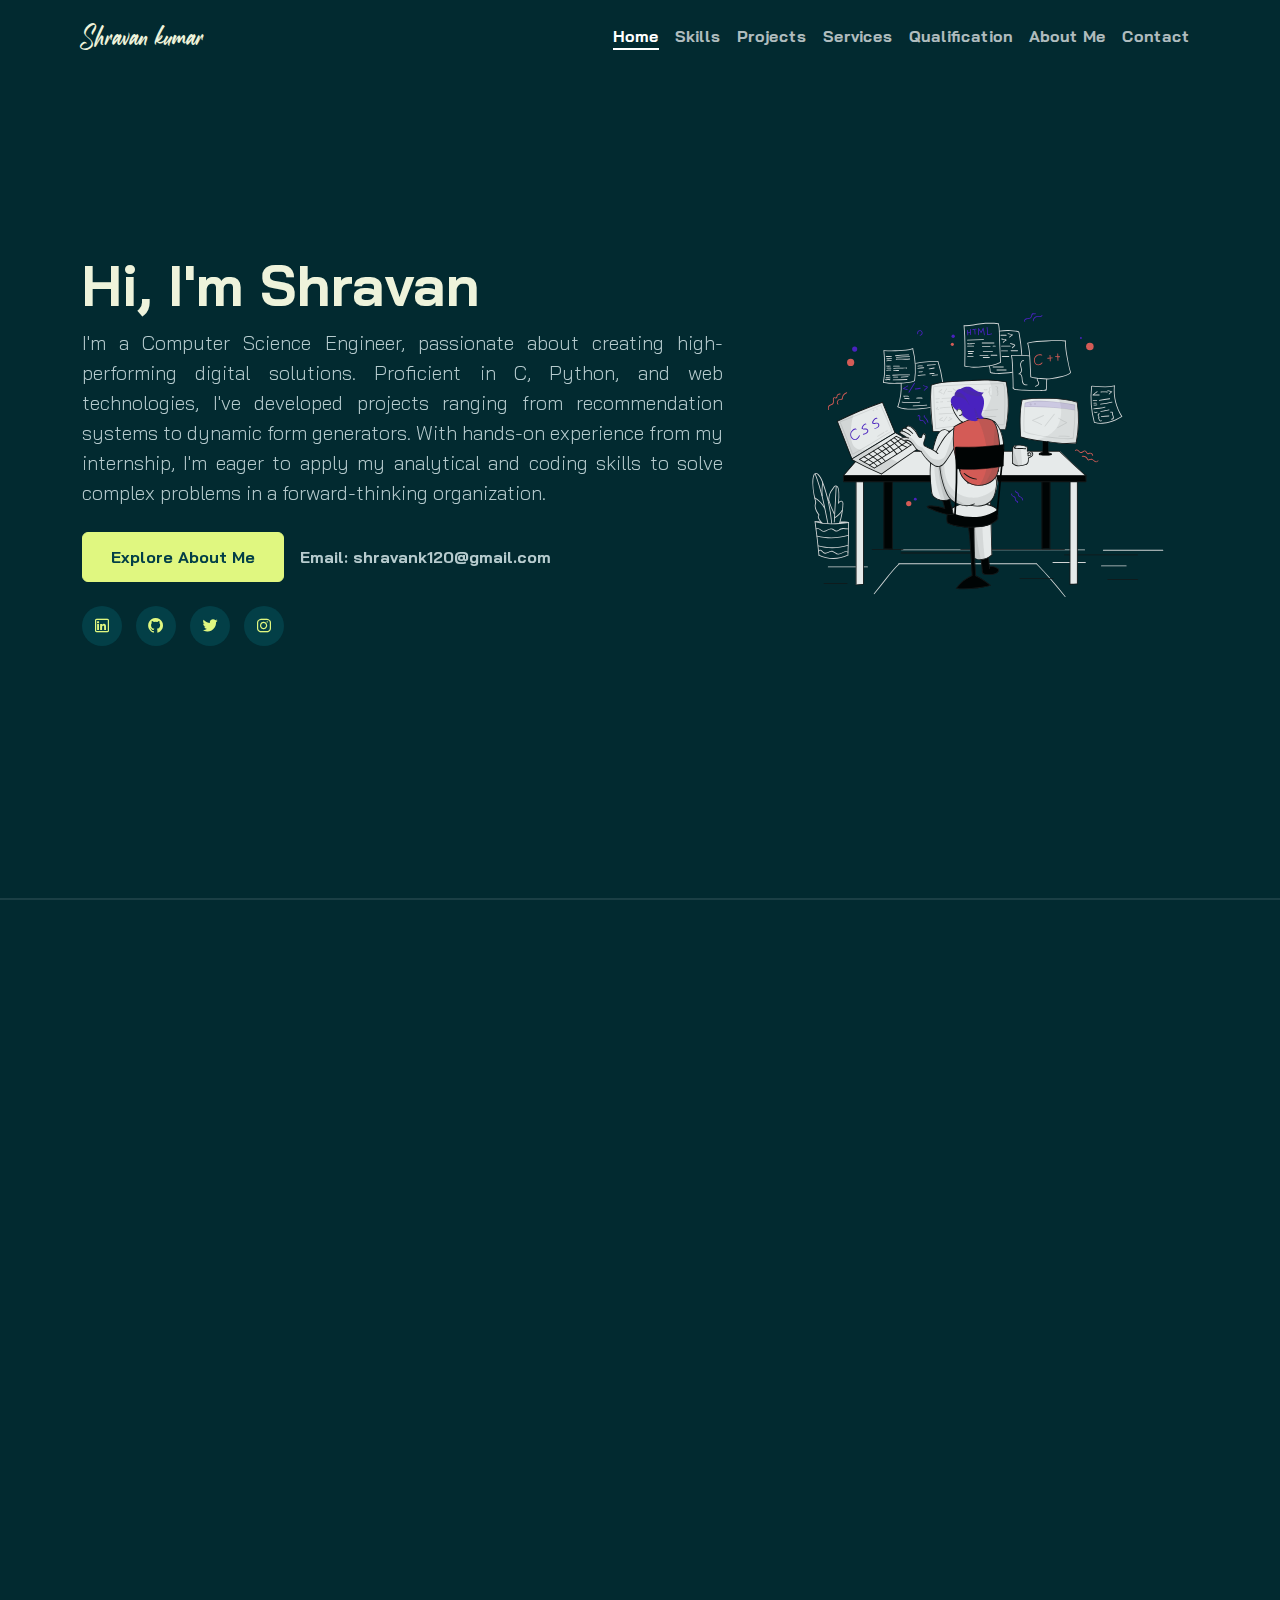
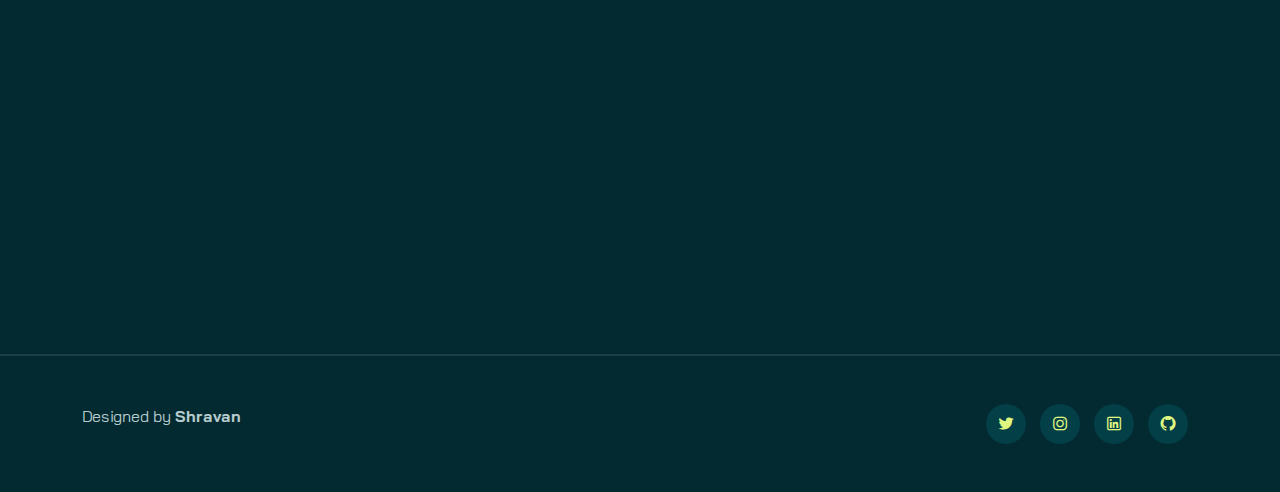
==== public/index.html @ 805e372d "major changes in the portfolio" ====
<!DOCTYPE html>
<html lang="en">
	<head>
		<meta charset="UTF-8" />
		<meta http-equiv="X-UA-Compatible" content="IE=edge" />
		<meta name="viewport" content="width=device-width, initial-scale=1.0" />
		<title>Shravan kumar</title>
		<link rel="stylesheet" href="./assets/css/bootstrap.min.css" />
		<link rel="stylesheet" href="./assets/css/aos.css" />
		<link rel="stylesheet" href="./assets/css/line-awesome.min.css" />
		<link rel="stylesheet" href="./assets/css/style.css" />
		<link rel="icon" type="image/x-icon" href="assets/images/favicon.ico" />
	</head>

	<body data-bs-spy="scroll" data-bs-target=".navbar">
		<nav class="navbar navbar-expand-lg navbar-dark fixed-top">
			<div class="container">
				<a class="navbar-brand" href="#">
					<span class="logo-name">Shravan kumar</span>
				</a>

				<button
					class="navbar-toggler"
					type="button"
					data-bs-toggle="collapse"
					data-bs-target="#navbarNav"
					aria-controls="navbarNav"
					aria-expanded="false"
					aria-label="Toggle navigation"
				>
					<span class="navbar-toggler-icon"></span>
				</button>
				<div class="collapse navbar-collapse" id="navbarNav">
					<ul class="navbar-nav ms-auto">
						<li class="nav-item">
							<a class="nav-link" href="#home">Home</a>
						</li>
						<li class="nav-item">
							<a class="nav-link" href="#skills">Skills</a>
						</li>
						<li class="nav-item">
							<a class="nav-link" href="#projects">Projects</a>
						</li>
						<li class="nav-item">
							<a class="nav-link" href="#services">Services</a>
						</li>
						<li class="nav-item">
							<a class="nav-link" href="#qualification"
								>Qualification</a
							>
						</li>
						<li class="nav-item">
							<a class="nav-link" href="#about">About Me</a>
						</li>
						<li class="nav-item">
							<a class="nav-link" href="#contact">Contact</a>
						</li>
					</ul>
				</div>
			</div>
		</nav>
		<!-- CONTENT WRAPPER -->
		<div id="content-wrapper">
			<!-- HOME -->
			<section id="home" class="full-height px-lg-5">
				<div class="container">
					<div class="row align-items-center">
						<div class="col-lg-7">
							<h1 class="display-4 fw-bold" data-aos="fade-up">
								Hi, I'm Shravan
							</h1>
							<h1 class="display-4 fw-bold" data-aos="fade-up">
								<span class="text-brand" id="element"></span>
							</h1>
							<p
								class="lead mt-2 mb-4"
								data-aos="fade-up"
								data-aos-delay="300"
								style="text-align: justify"
							>
								I'm a Computer Science Engineer, passionate
								about creating high-performing digital
								solutions. Proficient in C, Python, and web
								technologies, I've developed projects ranging
								from recommendation systems to dynamic form
								generators. With hands-on experience from my
								internship, I'm eager to apply my analytical and
								coding skills to solve complex problems in a
								forward-thinking organization.
							</p>
							<div
								data-aos="fade-up"
								data-aos-delay="600"
								class="links-container"
							>
								<a href="#about" class="btn btn-brand me-3"
									>Explore About Me</a
								>
								<a
									href="mailto:shravank120@gmail.com"
									class="link-custom"
									>Email: shravank120@gmail.com</a
								>
							</div>

							<div
								class="mt-4"
								data-aos="fade-up"
								data-aos-delay="500"
							>
								<div class="social-icons">
									<a
										href="https://www.linkedin.com/in/shravan-kumar-10215421b/"
										><i class="lab la-linkedin"></i
									></a>
									<a href="https://github.com/shravan-7"
										><i class="lab la-github"></i
									></a>
									<a href="https://twitter.com/Shravan__7"
										><i class="lab la-twitter"></i
									></a>
									<a href="https://instagram.com/shravan_7__"
										><i class="lab la-instagram"></i
									></a>
								</div>
							</div>
						</div>
						<div class="col-lg-5 d-none d-lg-block">
							<div
								class="home-image-container"
								data-aos="fade-left"
								data-aos-delay="300"
							>
								<img
									id="home-svg"
									src="assets/images/dev_pic.svg"
									alt="Web Development"
								/>
							</div>
						</div>
					</div>
				</div>
			</section>
			<!-- //HOME -->
			<!-- SKILLS -->
			<section id="skills" class="full-height px-lg-5">
				<div class="container">
					<div class="row pb-4" data-aos="fade-up">
						<div class="col-lg-8">
							<h6 class="text-brand">SKILLS</h6>
							<h1>Technologies I Work With</h1>
						</div>
					</div>
					<div class="row gy-4">
						<div class="col-md-3 col-6" data-aos="fade-up">
							<div class="skill-item text-center">
								<img
									src="https://cdn.jsdelivr.net/gh/devicons/devicon/icons/c/c-original.svg"
									alt="C"
									width="50"
									height="50"
								/>
								<h5 class="mt-2">C</h5>
							</div>
						</div>
						<div
							class="col-md-3 col-6"
							data-aos="fade-up"
							data-aos-delay="100"
						>
							<div class="skill-item text-center">
								<img
									src="https://cdn.jsdelivr.net/gh/devicons/devicon/icons/python/python-original.svg"
									alt="Python"
									width="50"
									height="50"
								/>
								<h5 class="mt-2">Python</h5>
							</div>
						</div>
						<div
							class="col-md-3 col-6"
							data-aos="fade-up"
							data-aos-delay="200"
						>
							<div class="skill-item text-center">
								<img
									src="https://cdn.jsdelivr.net/gh/devicons/devicon/icons/mysql/mysql-original.svg"
									alt="MySQL"
									width="50"
									height="50"
								/>
								<h5 class="mt-2">MySQL</h5>
							</div>
						</div>
						<div
							class="col-md-3 col-6"
							data-aos="fade-up"
							data-aos-delay="300"
						>
							<div class="skill-item text-center">
								<img
									src="https://cdn.jsdelivr.net/gh/devicons/devicon/icons/mongodb/mongodb-original.svg"
									alt="MongoDB"
									width="50"
									height="50"
								/>
								<h5 class="mt-2">MongoDB</h5>
							</div>
						</div>
						<div class="col-md-3 col-6" data-aos="fade-up">
							<div class="skill-item text-center">
								<img
									src="https://cdn.jsdelivr.net/gh/devicons/devicon/icons/django/django-plain.svg"
									alt="Django"
									width="50"
									height="50"
								/>
								<h5 class="mt-2">Django</h5>
							</div>
						</div>
						<div
							class="col-md-3 col-6"
							data-aos="fade-up"
							data-aos-delay="100"
						>
							<div class="skill-item text-center">
								<img
									src="https://cdn.jsdelivr.net/gh/devicons/devicon/icons/flask/flask-original.svg"
									alt="Flask"
									width="50"
									height="50"
								/>
								<h5 class="mt-2">Flask</h5>
							</div>
						</div>
						<div
							class="col-md-3 col-6"
							data-aos="fade-up"
							data-aos-delay="200"
						>
							<div class="skill-item text-center">
								<img
									src="https://cdn.jsdelivr.net/gh/devicons/devicon/icons/codeigniter/codeigniter-plain.svg"
									alt="CodeIgniter"
									width="50"
									height="50"
								/>
								<h5 class="mt-2">CodeIgniter</h5>
							</div>
						</div>
						<div
							class="col-md-3 col-6"
							data-aos="fade-up"
							data-aos-delay="100"
						>
							<div class="skill-item text-center">
								<img
									src="https://cdn.jsdelivr.net/gh/devicons/devicon/icons/javascript/javascript-original.svg"
									alt="JavaScript"
									width="50"
									height="50"
								/>
								<h5 class="mt-2">JavaScript</h5>
							</div>
						</div>
						<div
							class="col-md-3 col-6"
							data-aos="fade-up"
							data-aos-delay="300"
						>
							<div class="skill-item text-center">
								<img
									src="https://cdn.jsdelivr.net/gh/devicons/devicon/icons/html5/html5-original.svg"
									alt="HTML"
									width="50"
									height="50"
								/>
								<h5 class="mt-2">HTML</h5>
							</div>
						</div>
						<div class="col-md-3 col-6" data-aos="fade-up">
							<div class="skill-item text-center">
								<img
									src="https://cdn.jsdelivr.net/gh/devicons/devicon/icons/css3/css3-original.svg"
									alt="CSS"
									width="50"
									height="50"
								/>
								<h5 class="mt-2">CSS</h5>
							</div>
						</div>

						<div
							class="col-md-3 col-6"
							data-aos="fade-up"
							data-aos-delay="200"
						>
							<div class="skill-item text-center">
								<img
									src="https://cdn.jsdelivr.net/gh/devicons/devicon/icons/php/php-original.svg"
									alt="PHP"
									width="50"
									height="50"
								/>
								<h5 class="mt-2">PHP</h5>
							</div>
						</div>
						<div
							class="col-md-3 col-6"
							data-aos="fade-up"
							data-aos-delay="300"
						>
							<div class="skill-item text-center">
								<img
									src="https://cdn.jsdelivr.net/gh/devicons/devicon/icons/bootstrap/bootstrap-original.svg"
									alt="Bootstrap"
									width="50"
									height="50"
								/>
								<h5 class="mt-2">Bootstrap</h5>
							</div>
						</div>
						<div class="col-md-3 col-6" data-aos="fade-up">
							<div class="skill-item text-center">
								<img
									src="https://cdn.jsdelivr.net/gh/devicons/devicon/icons/git/git-original.svg"
									alt="Git"
									width="50"
									height="50"
								/>
								<h5 class="mt-2">Git</h5>
							</div>
						</div>
						<div
							class="col-md-3 col-6"
							data-aos="fade-up"
							data-aos-delay="100"
						>
							<div class="skill-item text-center">
								<img
									src="https://cdn.jsdelivr.net/gh/devicons/devicon/icons/linux/linux-original.svg"
									alt="Linux"
									width="50"
									height="50"
								/>
								<h5 class="mt-2">Linux</h5>
							</div>
						</div>
					</div>
				</div>
			</section>
			<!-- SKILLS -->

			<!-- PROJECTS -->
			<section id="projects" class="full-height px-lg-5">
				<div class="container">
					<div class="row pb-4" data-aos="fade-up">
						<div class="col-lg-8">
							<h6 class="text-brand">PROJECTS</h6>
							<h1>My Recent Projects</h1>
						</div>
					</div>
					<div class="row gy-4">
						<div class="col-md-6" data-aos="fade-up">
							<div
								class="card-custom rounded-4 bg-base shadow-effect hover-effect"
							>
								<div class="card-custom-content p-4">
									<h4 class="mb-3">
										Tourist Places Recommendation System
									</h4>
									<p>
										Developed a hybrid tourist
										recommendation system integrating
										collaborative filtering and
										content-based filtering to provide
										personalized suggestions based on user
										preferences for categories and
										locations.
									</p>
									<p class="text-brand mb-4">
										Technologies used:
									</p>
									<div class="tech-icons">
										<img
											src="https://cdn.jsdelivr.net/gh/devicons/devicon/icons/python/python-original.svg"
											alt="Python"
											width="30"
											height="30"
										/>
										<img
											src="https://cdn.jsdelivr.net/gh/devicons/devicon/icons/django/django-plain.svg"
											alt="Django"
											width="30"
											height="30"
										/>
										<img
											src="https://cdn.jsdelivr.net/gh/devicons/devicon/icons/mysql/mysql-original.svg"
											alt="MySQL"
											width="30"
											height="30"
										/>
										<img
											src="https://cdn.jsdelivr.net/gh/devicons/devicon/icons/javascript/javascript-original.svg"
											alt="MySQL"
											width="30"
											height="30"
										/>
										<img
											src="https://cdn.jsdelivr.net/gh/devicons/devicon/icons/bootstrap/bootstrap-original.svg"
											alt="MySQL"
											width="30"
											height="30"
										/>
										<img
											src="https://cdn.jsdelivr.net/gh/devicons/devicon/icons/css3/css3-original.svg"
											alt="MySQL"
											width="30"
											height="30"
										/>
									</div>
								</div>
							</div>
						</div>
						<div
							class="col-md-6"
							data-aos="fade-up"
							data-aos-delay="300"
						>
							<div
								class="card-custom rounded-4 bg-base shadow-effect hover-effect"
							>
								<div class="card-custom-content p-4">
									<h4 class="mb-3">Dynamic Form Generator</h4>
									<p>
										Created a dynamic form generator using
										CodeIgniter and MongoDB, enabling users
										to create and manage custom forms with
										real-time data validation, flexible
										storage, and efficient retrieval.
									</p>
									<p class="text-brand mb-4">
										Technologies used:
									</p>

									<div class="tech-icons">
										<img
											src="https://cdn.jsdelivr.net/gh/devicons/devicon/icons/php/php-original.svg"
											alt="Python"
											width="30"
											height="30"
										/>
										<img
											src="https://cdn.jsdelivr.net/gh/devicons/devicon/icons/codeigniter/codeigniter-plain.svg"
											alt="Django"
											width="30"
											height="30"
										/>
										<img
											src="https://cdn.jsdelivr.net/gh/devicons/devicon/icons/mongodb/mongodb-original.svg"
											alt="MySQL"
											width="30"
											height="30"
										/>
										<img
											src="https://cdn.jsdelivr.net/gh/devicons/devicon/icons/javascript/javascript-original.svg"
											alt="MySQL"
											width="30"
											height="30"
										/>

										<img
											src="https://cdn.jsdelivr.net/gh/devicons/devicon/icons/bootstrap/bootstrap-original.svg"
											alt="MySQL"
											width="30"
											height="30"
										/>
									</div>
								</div>
							</div>
						</div>
						<div class="col-md-6" data-aos="fade-up">
							<div
								class="card-custom rounded-4 bg-base shadow-effect hover-effect"
							>
								<div class="card-custom-content p-4">
									<h4 class="mb-3">
										Online Voting Database Management System
									</h4>
									<p>
										Implemented an online voting system
										using HTML, CSS, Bootstrap, JavaScript,
										and SQL, ensuring secure voter
										registration, ballot creation, and
										real-time vote tallying with a
										user-friendly interface and robust
										backend.
									</p>
									<p class="text-brand mb-4">
										Technologies used:
									</p>

									<div class="tech-icons">
										<img
											src="https://cdn.jsdelivr.net/gh/devicons/devicon/icons/html5/html5-original.svg"
											alt="Python"
											width="30"
											height="30"
										/>
										<img
											src="https://cdn.jsdelivr.net/gh/devicons/devicon/icons/css3/css3-original.svg"
											alt="Django"
											width="30"
											height="30"
										/>

										<img
											src="https://cdn.jsdelivr.net/gh/devicons/devicon/icons/javascript/javascript-original.svg"
											alt="MySQL"
											width="30"
											height="30"
										/>
										<img
											src="https://cdn.jsdelivr.net/gh/devicons/devicon/icons/mysql/mysql-original.svg"
											alt="MySQL"
											width="30"
											height="30"
										/>
										<img
											src="https://cdn.jsdelivr.net/gh/devicons/devicon/icons/bootstrap/bootstrap-original.svg"
											alt="MySQL"
											width="30"
											height="30"
										/>
										<img
											src="https://cdn.jsdelivr.net/gh/devicons/devicon/icons/css3/css3-original.svg"
											alt="MySQL"
											width="30"
											height="30"
										/>
									</div>
								</div>
							</div>
						</div>
						<div
							class="col-md-6"
							data-aos="fade-up"
							data-aos-delay="300"
						>
							<div
								class="card-custom rounded-4 bg-base shadow-effect hover-effect"
							>
								<div class="card-custom-content p-4">
									<h4 class="mb-3">Personal Portfolio</h4>
									<p>
										Built a dynamic personal portfolio
										showcasing front-end programming and
										responsive design skills using
										Bootstrap, JavaScript, HTML, and CSS,
										highlighting proficiency in contemporary
										web technologies.
									</p>
									<p class="text-brand mb-4">
										Technologies used:
									</p>
									<div class="tech-icons">
										<img
											src="https://cdn.jsdelivr.net/gh/devicons/devicon/icons/html5/html5-original.svg"
											alt="Python"
											width="30"
											height="30"
										/>
										<img
											src="https://cdn.jsdelivr.net/gh/devicons/devicon/icons/css3/css3-original.svg"
											alt="Django"
											width="30"
											height="30"
										/>

										<img
											src="https://cdn.jsdelivr.net/gh/devicons/devicon/icons/javascript/javascript-original.svg"
											alt="MySQL"
											width="30"
											height="30"
										/>

										<img
											src="https://cdn.jsdelivr.net/gh/devicons/devicon/icons/bootstrap/bootstrap-original.svg"
											alt="MySQL"
											width="30"
											height="30"
										/>
									</div>
								</div>
							</div>
						</div>
					</div>
				</div>
			</section>
			<!-- //PROJECTS -->
			<!-- SERVICES -->
			<section id="services" class="full-height px-lg-5">
				<div class="container">
					<div class="row pb-4" data-aos="fade-up">
						<div class="col-lg-8">
							<h6 class="text-brand">SERVICES</h6>
							<h1>Specialized Offerings</h1>
						</div>
					</div>
					<div class="row gy-4">
						<div class="col-md-4" data-aos="fade-up">
							<div class="service-card">
								<div class="icon-box">
									<i class="las la-code"></i>
								</div>
								<h5 class="mt-4 mb-2">
									Full-Stack Development
								</h5>
								<p>
									Crafting end-to-end web solutions using a
									variety of technologies including Python,
									JavaScript, PHP, and modern frameworks like
									Django and Flask.
								</p>
								<a href="#about" class="link-custom"
									>Learn More</a
								>
							</div>
						</div>
						<div
							class="col-md-4"
							data-aos="fade-up"
							data-aos-delay="300"
						>
							<div class="service-card">
								<div class="icon-box">
									<i class="las la-database"></i>
								</div>
								<h5 class="mt-4 mb-2">Database Management</h5>
								<p>
									Designing and implementing efficient
									database solutions using both SQL (MySQL)
									and NoSQL (MongoDB) technologies to ensure
									optimal data storage and retrieval.
								</p>
								<a href="#about" class="link-custom"
									>Learn More</a
								>
							</div>
						</div>
						<div
							class="col-md-4"
							data-aos="fade-up"
							data-aos-delay="600"
						>
							<div class="service-card">
								<div class="icon-box">
									<i class="las la-laptop-code"></i>
								</div>
								<h5 class="mt-4 mb-2">
									Custom Web Applications
								</h5>
								<p>
									Developing bespoke web applications tailored
									to specific needs, from dynamic form
									generators to complex recommendation
									systems.
								</p>
								<a href="#about" class="link-custom"
									>Learn More</a
								>
							</div>
						</div>
						<div class="col-md-4" data-aos="fade-up">
							<div class="service-card">
								<div class="icon-box">
									<i class="las la-mobile"></i>
								</div>
								<h5 class="mt-4 mb-2">Responsive Web Design</h5>
								<p>
									Creating visually appealing and
									mobile-friendly websites using HTML, CSS,
									and Bootstrap to ensure a seamless user
									experience across all devices.
								</p>
								<a href="#about" class="link-custom"
									>Learn More</a
								>
							</div>
						</div>
						<div
							class="col-md-4"
							data-aos="fade-up"
							data-aos-delay="300"
						>
							<div class="service-card">
								<div class="icon-box">
									<i class="las la-cogs"></i>
								</div>
								<h5 class="mt-4 mb-2">
									Backend System Development
								</h5>
								<p>
									Building robust and scalable backend systems
									using Python and PHP, with expertise in
									frameworks like CodeIgniter for efficient
									server-side operations.
								</p>
								<a href="#about" class="link-custom"
									>Learn More</a
								>
							</div>
						</div>
						<div
							class="col-md-4"
							data-aos="fade-up"
							data-aos-delay="600"
						>
							<div class="service-card">
								<div class="icon-box">
									<i class="las la-tools"></i>
								</div>
								<h5 class="mt-4 mb-2">
									Development Tools & Practices
								</h5>
								<p>
									Implementing industry-standard development
									practices using tools like Git for version
									control and Linux for development
									environments.
								</p>
								<a href="#about" class="link-custom"
									>Learn More</a
								>
							</div>
						</div>
					</div>
				</div>
			</section>
			<!-- //SERVICES -->
			<!-- Qualification -->
			<section id="qualification" class="full-height px-lg-5">
				<div class="container">
					<div class="row pb-4" data-aos="fade-up">
						<div class="col-lg-8">
							<h6 class="text-brand">EDUCATIONAL JOURNEY</h6>
							<h2 class="mb-4">Academic Qualifications</h2>
						</div>
					</div>

					<div class="qualification-timeline" data-aos="fade-up">
						<div
							class="qualification-item"
							data-aos="fade-up"
							data-aos-delay="300"
						>
							<div class="qualification-icon">
								<i class="las la-graduation-cap"></i>
							</div>
							<div class="qualification-content">
								<span class="date">2020 - 2024</span>
								<h4>
									Bachelor of Engineering in Computer Science
									and Engineering
								</h4>
								<p>St. Joseph Engineering College, Mangaluru</p>
								<p>Visvesvaraya Technological University</p>
								<p class="grade">CGPA: 7.93</p>
							</div>
						</div>

						<div
							class="qualification-item"
							data-aos="fade-up"
							data-aos-delay="300"
						>
							<div class="qualification-icon">
								<i class="las la-school"></i>
							</div>
							<div class="qualification-content">
								<span class="date">2018 - 2020</span>
								<h4>
									12th Grade (Pre-University) in Computer
									Science
								</h4>
								<p>
									Govinda Dasa Pre-University College,
									Surathkal
								</p>
								<p>Department of Pre-University Education</p>
								<p class="grade">Percentage: 93.33%</p>
							</div>
						</div>

						<div
							class="qualification-item"
							data-aos="fade-up"
							data-aos-delay="300"
						>
							<div class="qualification-icon">
								<i class="las la-school"></i>
							</div>
							<div class="qualification-content">
								<span class="date">2017 - 2018</span>
								<h4>10th Grade</h4>
								<p>C.S.I English Medium High School, Mulki</p>
								<p>
									Karnataka Secondary Education Examination
									Board
								</p>
								<p class="grade">Percentage: 90.08%</p>
							</div>
						</div>
					</div>
				</div>
			</section>
			<!-- Qualification -->

			<!-- About Me -->
			<section id="about" class="full-height px-lg-5">
				<div class="container">
					<div class="row pb-4" data-aos="fade-up">
						<div class="col-lg-8">
							<h6 class="text-brand">ABOUT ME</h6>
							<h2 class="mb-4">
								Aspiring Software Developer & Problem Solver
							</h2>
						</div>
					</div>

					<div class="row gy-5">
						<div class="col-lg-6" data-aos="fade-up">
							<h3 class="mb-4">Who I Am</h3>
							<div class="row gy-4">
								<div class="col-12">
									<div
										class="bg-base p-4 rounded-4 shadow-effect hover-effect"
									>
										<h4>
											<i
												class="las la-user-graduate me-2"
											></i
											>Emerging Developer
										</h4>
										<p>
											I'm C S Shravan Kumar, a Computer
											Science Engineering graduate from
											St. Joseph Engineering College,
											Mangaluru, with a strong CGPA of
											7.93. I'm passionate about applying
											my analytical and coding skills to
											solve complex problems and create
											impactful software solutions.
										</p>
									</div>
								</div>
								<div class="col-12">
									<div
										class="bg-base p-4 rounded-4 shadow-effect hover-effect"
									>
										<h4>
											<i class="las la-code me-2"></i
											>Technical Proficiency
										</h4>
										<p>
											My skill set spans multiple
											programming languages and
											technologies. I'm proficient in C
											and Python, with experience in web
											technologies including HTML, CSS,
											JavaScript, and PHP. I'm also
											well-versed in database management
											using MySQL and MongoDB.
										</p>
									</div>
								</div>
								<div class="col-12">
									<div
										class="bg-base p-4 rounded-4 shadow-effect hover-effect"
									>
										<h4>
											<i class="las la-lightbulb me-2"></i
											>Continuous Learner
										</h4>
										<p>
											I thrive on learning and adapting to
											new technologies. My experience with
											frameworks like Django, Flask, and
											CodeIgniter, along with my
											familiarity with developer tools
											such as Git and Linux, demonstrates
											my commitment to staying current in
											the fast-paced world of software
											development.
										</p>
									</div>
								</div>
							</div>
						</div>
						<div
							class="col-lg-6"
							data-aos="fade-up"
							data-aos-delay="300"
						>
							<h3 class="mb-4">What I Offer</h3>
							<div class="row gy-4">
								<div class="col-12">
									<div
										class="bg-base p-4 rounded-4 shadow-effect hover-effect"
									>
										<h4>
											<i
												class="las la-laptop-code me-2"
											></i
											>Practical Experience
										</h4>
										<p>
											I've gained valuable industry
											experience as an intern at
											ParroPhins Private Limited, where I
											worked on a dynamic form generator
											using CodeIgniter and MongoDB. This
											experience has honed my skills in
											real-world application development
											and teamwork.
										</p>
									</div>
								</div>
								<div class="col-12">
									<div
										class="bg-base p-4 rounded-4 shadow-effect hover-effect"
									>
										<h4>
											<i
												class="las la-project-diagram me-2"
											></i
											>Diverse Project Portfolio
										</h4>
										<p>
											My projects showcase my versatility
											as a developer. From a tourist
											recommendation system using
											collaborative and content-based
											filtering to an online voting system
											with secure user authentication,
											I've demonstrated my ability to
											create comprehensive, user-centric
											solutions across various domains.
										</p>
									</div>
								</div>
								<div class="col-12">
									<div
										class="bg-base p-4 rounded-4 shadow-effect hover-effect"
									>
										<h4>
											<i class="las la-brain me-2"></i
											>Problem-Solving Approach
										</h4>
										<p>
											I approach each project with a
											combination of strong analytical
											skills and creative problem-solving.
											My goal is to develop efficient,
											scalable solutions that not only
											meet technical requirements but also
											provide an excellent user
											experience.
										</p>
									</div>
								</div>
							</div>
						</div>
					</div>
				</div>
			</section>
			<!-- About Me -->

			<!-- CONTACT -->
			<section id="contact" class="full-height px-lg-5">
				<div class="container">
					<div class="row justify-content-center text-center">
						<div class="col-lg-8 pb-4" data-aos="fade-up">
							<h6 class="text-brand">CONTACT</h6>
							<h1>Interested in working together? Let's talk</h1>
						</div>

						<div
							class="col-lg-8"
							data-aos="fade-up"
							data-aos-delay="300"
						>
							<form
								id="contact-form"
								method="post"
								class="row g-lg-3 gy-3"
							>
								<div class="form-group col-md-6">
									<input
										type="text"
										class="form-control"
										name="name"
										placeholder="Enter your name"
										required
									/>
								</div>
								<div class="form-group col-md-6">
									<input
										type="email"
										class="form-control"
										name="email"
										placeholder="Enter your email"
										required
									/>
								</div>
								<div class="form-group col-12">
									<input
										type="text"
										class="form-control"
										name="subject"
										placeholder="Enter subject"
										required
									/>
								</div>
								<div class="form-group col-12">
									<textarea
										name="message"
										rows="4"
										class="form-control"
										placeholder="Enter your message"
										required
									></textarea>
								</div>
								<div class="form-group col-12 d-grid">
									<button type="submit" class="btn btn-brand">
										Contact me
									</button>
								</div>
							</form>
							<div
								id="contact-message"
								class="mt-4 text-center"
								style="display: none"
							></div>
						</div>
					</div>
				</div>
			</section>
			<!-- //CONTACT -->

			<!-- FOOTER -->
			<footer class="py-5 px-lg-5">
				<div class="container">
					<div class="row gy-4 justify-content-between">
						<div class="col-auto">
							<p class="mb-0">
								Designed by
								<a href="#" class="fw-bold">Shravan</a>
							</p>
						</div>
						<div class="col-auto">
							<div class="social-icons">
								<a href="https://twitter.com/Shravan__7"
									><i class="lab la-twitter"></i
								></a>
								<a href="https://instagram.com/shravan_7__"
									><i class="lab la-instagram"></i
								></a>
								<a
									href="https://www.linkedin.com/in/shravan-kumar-10215421b/"
									><i class="lab la-linkedin"></i
								></a>
								<a href="https://github.com/shravan-7"
									><i class="lab la-github"></i
								></a>
							</div>
						</div>
					</div>
				</div>
			</footer>
			<!-- //FOOTER -->
		</div>
		<!-- //CONTENT WRAPPER -->

		<script src="./assets/js/bootstrap.bundle.min.js"></script>
		<script src="./assets/js/aos.js"></script>
		<script
			type="text/javascript"
			src="https://cdn.jsdelivr.net/npm/@emailjs/browser@3/dist/email.min.js"
		></script>
		<script src="./assets/js/main.js"></script>

		<script src="https://unpkg.com/typed.js@2.0.16/dist/typed.umd.js"></script>
		<script>
			var typed = new Typed("#element", {
				strings: [
					"SOFTWARE ENGINEER",
					"FRONT END DEVELOPER",
					"TECH ENTHUSIAST",
				],
				typeSpeed: 50,
				backSpeed: 50,
				loop: true,
			});
		</script>
	</body>
</html>
---- public/assets/css/line-awesome.min.css ----
.la,.lab,.lad,.lal,.lar,.las{-moz-osx-font-smoothing:grayscale;-webkit-font-smoothing:antialiased;display:inline-block;font-style:normal;font-variant:normal;text-rendering:auto;line-height:1}.la-lg{font-size:1.33333em;line-height:.75em;vertical-align:-.0667em}.la-xs{font-size:.75em}.la-sm{font-size:.875em}.la-1x{font-size:1em}.la-2x{font-size:2em}.la-3x{font-size:3em}.la-4x{font-size:4em}.la-5x{font-size:5em}.la-6x{font-size:6em}.la-7x{font-size:7em}.la-8x{font-size:8em}.la-9x{font-size:9em}.la-10x{font-size:10em}.la-fw{text-align:center;width:1.25em}.la-ul{list-style-type:none;margin-left:2.5em;padding-left:0}.la-ul>li{position:relative}.la-li{left:-2em;position:absolute;text-align:center;width:2em;line-height:inherit}.la-border{border:solid .08em #eee;border-radius:.1em;padding:.2em .25em .15em}.la-pull-left{float:left}.la-pull-right{float:right}.la.la-pull-left,.lab.la-pull-left,.lal.la-pull-left,.lar.la-pull-left,.las.la-pull-left{margin-right:.3em}.la.la-pull-right,.lab.la-pull-right,.lal.la-pull-right,.lar.la-pull-right,.las.la-pull-right{margin-left:.3em}.la-spin{-webkit-animation:la-spin 2s infinite linear;animation:la-spin 2s infinite linear}.la-pulse{-webkit-animation:la-spin 1s infinite steps(8);animation:la-spin 1s infinite steps(8)}@-webkit-keyframes la-spin{0%{-webkit-transform:rotate(0);transform:rotate(0)}100%{-webkit-transform:rotate(360deg);transform:rotate(360deg)}}@keyframes la-spin{0%{-webkit-transform:rotate(0);transform:rotate(0)}100%{-webkit-transform:rotate(360deg);transform:rotate(360deg)}}.la-rotate-90{-webkit-transform:rotate(90deg);transform:rotate(90deg)}.la-rotate-180{-webkit-transform:rotate(180deg);transform:rotate(180deg)}.la-rotate-270{-webkit-transform:rotate(270deg);transform:rotate(270deg)}.la-flip-horizontal{-webkit-transform:scale(-1,1);transform:scale(-1,1)}.la-flip-vertical{-webkit-transform:scale(1,-1);transform:scale(1,-1)}.la-flip-both,.la-flip-horizontal.la-flip-vertical{-webkit-transform:scale(-1,-1);transform:scale(-1,-1)}:root .la-flip-both,:root .la-flip-horizontal,:root .la-flip-vertical,:root .la-rotate-180,:root .la-rotate-270,:root .la-rotate-90{-webkit-filter:none;filter:none}.la-stack{display:inline-block;height:2em;line-height:2em;position:relative;vertical-align:middle;width:2.5em}.la-stack-1x,.la-stack-2x{left:0;position:absolute;text-align:center;width:100%}.la-stack-1x{line-height:inherit}.la-stack-2x{font-size:2em}.la-inverse{color:#fff}.la-500px:before{content:"\f26e"}.la-accessible-icon:before{content:"\f368"}.la-accusoft:before{content:"\f369"}.la-acquisitions-incorporated:before{content:"\f6af"}.la-ad:before{content:"\f641"}.la-address-book:before{content:"\f2b9"}.la-address-card:before{content:"\f2bb"}.la-adjust:before{content:"\f042"}.la-adn:before{content:"\f170"}.la-adobe:before{content:"\f778"}.la-adversal:before{content:"\f36a"}.la-affiliatetheme:before{content:"\f36b"}.la-air-freshener:before{content:"\f5d0"}.la-airbnb:before{content:"\f834"}.la-algolia:before{content:"\f36c"}.la-align-center:before{content:"\f037"}.la-align-justify:before{content:"\f039"}.la-align-left:before{content:"\f036"}.la-align-right:before{content:"\f038"}.la-alipay:before{content:"\f642"}.la-allergies:before{content:"\f461"}.la-amazon:before{content:"\f270"}.la-amazon-pay:before{content:"\f42c"}.la-ambulance:before{content:"\f0f9"}.la-american-sign-language-interpreting:before{content:"\f2a3"}.la-amilia:before{content:"\f36d"}.la-anchor:before{content:"\f13d"}.la-android:before{content:"\f17b"}.la-angellist:before{content:"\f209"}.la-angle-double-down:before{content:"\f103"}.la-angle-double-left:before{content:"\f100"}.la-angle-double-right:before{content:"\f101"}.la-angle-double-up:before{content:"\f102"}.la-angle-down:before{content:"\f107"}.la-angle-left:before{content:"\f104"}.la-angle-right:before{content:"\f105"}.la-angle-up:before{content:"\f106"}.la-angry:before{content:"\f556"}.la-angrycreative:before{content:"\f36e"}.la-angular:before{content:"\f420"}.la-ankh:before{content:"\f644"}.la-app-store:before{content:"\f36f"}.la-app-store-ios:before{content:"\f370"}.la-apper:before{content:"\f371"}.la-apple:before{content:"\f179"}.la-apple-alt:before{content:"\f5d1"}.la-apple-pay:before{content:"\f415"}.la-archive:before{content:"\f187"}.la-archway:before{content:"\f557"}.la-arrow-alt-circle-down:before{content:"\f358"}.la-arrow-alt-circle-left:before{content:"\f359"}.la-arrow-alt-circle-right:before{content:"\f35a"}.la-arrow-alt-circle-up:before{content:"\f35b"}.la-arrow-circle-down:before{content:"\f0ab"}.la-arrow-circle-left:before{content:"\f0a8"}.la-arrow-circle-right:before{content:"\f0a9"}.la-arrow-circle-up:before{content:"\f0aa"}.la-arrow-down:before{content:"\f063"}.la-arrow-left:before{content:"\f060"}.la-arrow-right:before{content:"\f061"}.la-arrow-up:before{content:"\f062"}.la-arrows-alt:before{content:"\f0b2"}.la-arrows-alt-h:before{content:"\f337"}.la-arrows-alt-v:before{content:"\f338"}.la-artstation:before{content:"\f77a"}.la-assistive-listening-systems:before{content:"\f2a2"}.la-asterisk:before{content:"\f069"}.la-asymmetrik:before{content:"\f372"}.la-at:before{content:"\f1fa"}.la-atlas:before{content:"\f558"}.la-atlassian:before{content:"\f77b"}.la-atom:before{content:"\f5d2"}.la-audible:before{content:"\f373"}.la-audio-description:before{content:"\f29e"}.la-autoprefixer:before{content:"\f41c"}.la-avianex:before{content:"\f374"}.la-aviato:before{content:"\f421"}.la-award:before{content:"\f559"}.la-aws:before{content:"\f375"}.la-baby:before{content:"\f77c"}.la-baby-carriage:before{content:"\f77d"}.la-backspace:before{content:"\f55a"}.la-backward:before{content:"\f04a"}.la-bacon:before{content:"\f7e5"}.la-balance-scale:before{content:"\f24e"}.la-balance-scale-left:before{content:"\f515"}.la-balance-scale-right:before{content:"\f516"}.la-ban:before{content:"\f05e"}.la-band-aid:before{content:"\f462"}.la-bandcamp:before{content:"\f2d5"}.la-barcode:before{content:"\f02a"}.la-bars:before{content:"\f0c9"}.la-baseball-ball:before{content:"\f433"}.la-basketball-ball:before{content:"\f434"}.la-bath:before{content:"\f2cd"}.la-battery-empty:before{content:"\f244"}.la-battery-full:before{content:"\f240"}.la-battery-half:before{content:"\f242"}.la-battery-quarter:before{content:"\f243"}.la-battery-three-quarters:before{content:"\f241"}.la-battle-net:before{content:"\f835"}.la-bed:before{content:"\f236"}.la-beer:before{content:"\f0fc"}.la-behance:before{content:"\f1b4"}.la-behance-square:before{content:"\f1b5"}.la-bell:before{content:"\f0f3"}.la-bell-slash:before{content:"\f1f6"}.la-bezier-curve:before{content:"\f55b"}.la-bible:before{content:"\f647"}.la-bicycle:before{content:"\f206"}.la-biking:before{content:"\f84a"}.la-bimobject:before{content:"\f378"}.la-binoculars:before{content:"\f1e5"}.la-biohazard:before{content:"\f780"}.la-birthday-cake:before{content:"\f1fd"}.la-bitbucket:before{content:"\f171"}.la-bitcoin:before{content:"\f379"}.la-bity:before{content:"\f37a"}.la-black-tie:before{content:"\f27e"}.la-blackberry:before{content:"\f37b"}.la-blender:before{content:"\f517"}.la-blender-phone:before{content:"\f6b6"}.la-blind:before{content:"\f29d"}.la-blog:before{content:"\f781"}.la-blogger:before{content:"\f37c"}.la-blogger-b:before{content:"\f37d"}.la-bluetooth:before{content:"\f293"}.la-bluetooth-b:before{content:"\f294"}.la-bold:before{content:"\f032"}.la-bolt:before{content:"\f0e7"}.la-bomb:before{content:"\f1e2"}.la-bone:before{content:"\f5d7"}.la-bong:before{content:"\f55c"}.la-book:before{content:"\f02d"}.la-book-dead:before{content:"\f6b7"}.la-book-medical:before{content:"\f7e6"}.la-book-open:before{content:"\f518"}.la-book-reader:before{content:"\f5da"}.la-bookmark:before{content:"\f02e"}.la-bootstrap:before{content:"\f836"}.la-border-all:before{content:"\f84c"}.la-border-none:before{content:"\f850"}.la-border-style:before{content:"\f853"}.la-bowling-ball:before{content:"\f436"}.la-box:before{content:"\f466"}.la-box-open:before{content:"\f49e"}.la-boxes:before{content:"\f468"}.la-braille:before{content:"\f2a1"}.la-brain:before{content:"\f5dc"}.la-bread-slice:before{content:"\f7ec"}.la-briefcase:before{content:"\f0b1"}.la-briefcase-medical:before{content:"\f469"}.la-broadcast-tower:before{content:"\f519"}.la-broom:before{content:"\f51a"}.la-brush:before{content:"\f55d"}.la-btc:before{content:"\f15a"}.la-buffer:before{content:"\f837"}.la-bug:before{content:"\f188"}.la-building:before{content:"\f1ad"}.la-bullhorn:before{content:"\f0a1"}.la-bullseye:before{content:"\f140"}.la-burn:before{content:"\f46a"}.la-buromobelexperte:before{content:"\f37f"}.la-bus:before{content:"\f207"}.la-bus-alt:before{content:"\f55e"}.la-business-time:before{content:"\f64a"}.la-buy-n-large:before{content:"\f8a6"}.la-buysellads:before{content:"\f20d"}.la-calculator:before{content:"\f1ec"}.la-calendar:before{content:"\f133"}.la-calendar-alt:before{content:"\f073"}.la-calendar-check:before{content:"\f274"}.la-calendar-day:before{content:"\f783"}.la-calendar-minus:before{content:"\f272"}.la-calendar-plus:before{content:"\f271"}.la-calendar-times:before{content:"\f273"}.la-calendar-week:before{content:"\f784"}.la-camera:before{content:"\f030"}.la-camera-retro:before{content:"\f083"}.la-campground:before{content:"\f6bb"}.la-canadian-maple-leaf:before{content:"\f785"}.la-candy-cane:before{content:"\f786"}.la-cannabis:before{content:"\f55f"}.la-capsules:before{content:"\f46b"}.la-car:before{content:"\f1b9"}.la-car-alt:before{content:"\f5de"}.la-car-battery:before{content:"\f5df"}.la-car-crash:before{content:"\f5e1"}.la-car-side:before{content:"\f5e4"}.la-caret-down:before{content:"\f0d7"}.la-caret-left:before{content:"\f0d9"}.la-caret-right:before{content:"\f0da"}.la-caret-square-down:before{content:"\f150"}.la-caret-square-left:before{content:"\f191"}.la-caret-square-right:before{content:"\f152"}.la-caret-square-up:before{content:"\f151"}.la-caret-up:before{content:"\f0d8"}.la-carrot:before{content:"\f787"}.la-cart-arrow-down:before{content:"\f218"}.la-cart-plus:before{content:"\f217"}.la-cash-register:before{content:"\f788"}.la-cat:before{content:"\f6be"}.la-cc-amazon-pay:before{content:"\f42d"}.la-cc-amex:before{content:"\f1f3"}.la-cc-apple-pay:before{content:"\f416"}.la-cc-diners-club:before{content:"\f24c"}.la-cc-discover:before{content:"\f1f2"}.la-cc-jcb:before{content:"\f24b"}.la-cc-mastercard:before{content:"\f1f1"}.la-cc-paypal:before{content:"\f1f4"}.la-cc-stripe:before{content:"\f1f5"}.la-cc-visa:before{content:"\f1f0"}.la-centercode:before{content:"\f380"}.la-centos:before{content:"\f789"}.la-certificate:before{content:"\f0a3"}.la-chair:before{content:"\f6c0"}.la-chalkboard:before{content:"\f51b"}.la-chalkboard-teacher:before{content:"\f51c"}.la-charging-station:before{content:"\f5e7"}.la-chart-area:before{content:"\f1fe"}.la-chart-bar:before{content:"\f080"}.la-chart-line:before{content:"\f201"}.la-chart-pie:before{content:"\f200"}.la-check:before{content:"\f00c"}.la-check-circle:before{content:"\f058"}.la-check-double:before{content:"\f560"}.la-check-square:before{content:"\f14a"}.la-cheese:before{content:"\f7ef"}.la-chess:before{content:"\f439"}.la-chess-bishop:before{content:"\f43a"}.la-chess-board:before{content:"\f43c"}.la-chess-king:before{content:"\f43f"}.la-chess-knight:before{content:"\f441"}.la-chess-pawn:before{content:"\f443"}.la-chess-queen:before{content:"\f445"}.la-chess-rook:before{content:"\f447"}.la-chevron-circle-down:before{content:"\f13a"}.la-chevron-circle-left:before{content:"\f137"}.la-chevron-circle-right:before{content:"\f138"}.la-chevron-circle-up:before{content:"\f139"}.la-chevron-down:before{content:"\f078"}.la-chevron-left:before{content:"\f053"}.la-chevron-right:before{content:"\f054"}.la-chevron-up:before{content:"\f077"}.la-child:before{content:"\f1ae"}.la-chrome:before{content:"\f268"}.la-chromecast:before{content:"\f838"}.la-church:before{content:"\f51d"}.la-circle:before{content:"\f111"}.la-circle-notch:before{content:"\f1ce"}.la-city:before{content:"\f64f"}.la-clinic-medical:before{content:"\f7f2"}.la-clipboard:before{content:"\f328"}.la-clipboard-check:before{content:"\f46c"}.la-clipboard-list:before{content:"\f46d"}.la-clock:before{content:"\f017"}.la-clone:before{content:"\f24d"}.la-closed-captioning:before{content:"\f20a"}.la-cloud:before{content:"\f0c2"}.la-cloud-download-alt:before{content:"\f381"}.la-cloud-meatball:before{content:"\f73b"}.la-cloud-moon:before{content:"\f6c3"}.la-cloud-moon-rain:before{content:"\f73c"}.la-cloud-rain:before{content:"\f73d"}.la-cloud-showers-heavy:before{content:"\f740"}.la-cloud-sun:before{content:"\f6c4"}.la-cloud-sun-rain:before{content:"\f743"}.la-cloud-upload-alt:before{content:"\f382"}.la-cloudscale:before{content:"\f383"}.la-cloudsmith:before{content:"\f384"}.la-cloudversify:before{content:"\f385"}.la-cocktail:before{content:"\f561"}.la-code:before{content:"\f121"}.la-code-branch:before{content:"\f126"}.la-codepen:before{content:"\f1cb"}.la-codiepie:before{content:"\f284"}.la-coffee:before{content:"\f0f4"}.la-cog:before{content:"\f013"}.la-cogs:before{content:"\f085"}.la-coins:before{content:"\f51e"}.la-columns:before{content:"\f0db"}.la-comment:before{content:"\f075"}.la-comment-alt:before{content:"\f27a"}.la-comment-dollar:before{content:"\f651"}.la-comment-dots:before{content:"\f4ad"}.la-comment-medical:before{content:"\f7f5"}.la-comment-slash:before{content:"\f4b3"}.la-comments:before{content:"\f086"}.la-comments-dollar:before{content:"\f653"}.la-compact-disc:before{content:"\f51f"}.la-compass:before{content:"\f14e"}.la-compress:before{content:"\f066"}.la-compress-arrows-alt:before{content:"\f78c"}.la-concierge-bell:before{content:"\f562"}.la-confluence:before{content:"\f78d"}.la-connectdevelop:before{content:"\f20e"}.la-contao:before{content:"\f26d"}.la-cookie:before{content:"\f563"}.la-cookie-bite:before{content:"\f564"}.la-copy:before{content:"\f0c5"}.la-copyright:before{content:"\f1f9"}.la-cotton-bureau:before{content:"\f89e"}.la-couch:before{content:"\f4b8"}.la-cpanel:before{content:"\f388"}.la-creative-commons:before{content:"\f25e"}.la-creative-commons-by:before{content:"\f4e7"}.la-creative-commons-nc:before{content:"\f4e8"}.la-creative-commons-nc-eu:before{content:"\f4e9"}.la-creative-commons-nc-jp:before{content:"\f4ea"}.la-creative-commons-nd:before{content:"\f4eb"}.la-creative-commons-pd:before{content:"\f4ec"}.la-creative-commons-pd-alt:before{content:"\f4ed"}.la-creative-commons-remix:before{content:"\f4ee"}.la-creative-commons-sa:before{content:"\f4ef"}.la-creative-commons-sampling:before{content:"\f4f0"}.la-creative-commons-sampling-plus:before{content:"\f4f1"}.la-creative-commons-share:before{content:"\f4f2"}.la-creative-commons-zero:before{content:"\f4f3"}.la-credit-card:before{content:"\f09d"}.la-critical-role:before{content:"\f6c9"}.la-crop:before{content:"\f125"}.la-crop-alt:before{content:"\f565"}.la-cross:before{content:"\f654"}.la-crosshairs:before{content:"\f05b"}.la-crow:before{content:"\f520"}.la-crown:before{content:"\f521"}.la-crutch:before{content:"\f7f7"}.la-css3:before{content:"\f13c"}.la-css3-alt:before{content:"\f38b"}.la-cube:before{content:"\f1b2"}.la-cubes:before{content:"\f1b3"}.la-cut:before{content:"\f0c4"}.la-cuttlefish:before{content:"\f38c"}.la-d-and-d:before{content:"\f38d"}.la-d-and-d-beyond:before{content:"\f6ca"}.la-dashcube:before{content:"\f210"}.la-database:before{content:"\f1c0"}.la-deaf:before{content:"\f2a4"}.la-delicious:before{content:"\f1a5"}.la-democrat:before{content:"\f747"}.la-deploydog:before{content:"\f38e"}.la-deskpro:before{content:"\f38f"}.la-desktop:before{content:"\f108"}.la-dev:before{content:"\f6cc"}.la-deviantart:before{content:"\f1bd"}.la-dharmachakra:before{content:"\f655"}.la-dhl:before{content:"\f790"}.la-diagnoses:before{content:"\f470"}.la-diaspora:before{content:"\f791"}.la-dice:before{content:"\f522"}.la-dice-d20:before{content:"\f6cf"}.la-dice-d6:before{content:"\f6d1"}.la-dice-five:before{content:"\f523"}.la-dice-four:before{content:"\f524"}.la-dice-one:before{content:"\f525"}.la-dice-six:before{content:"\f526"}.la-dice-three:before{content:"\f527"}.la-dice-two:before{content:"\f528"}.la-digg:before{content:"\f1a6"}.la-digital-ocean:before{content:"\f391"}.la-digital-tachograph:before{content:"\f566"}.la-directions:before{content:"\f5eb"}.la-discord:before{content:"\f392"}.la-discourse:before{content:"\f393"}.la-divide:before{content:"\f529"}.la-dizzy:before{content:"\f567"}.la-dna:before{content:"\f471"}.la-dochub:before{content:"\f394"}.la-docker:before{content:"\f395"}.la-dog:before{content:"\f6d3"}.la-dollar-sign:before{content:"\f155"}.la-dolly:before{content:"\f472"}.la-dolly-flatbed:before{content:"\f474"}.la-donate:before{content:"\f4b9"}.la-door-closed:before{content:"\f52a"}.la-door-open:before{content:"\f52b"}.la-dot-circle:before{content:"\f192"}.la-dove:before{content:"\f4ba"}.la-download:before{content:"\f019"}.la-draft2digital:before{content:"\f396"}.la-drafting-compass:before{content:"\f568"}.la-dragon:before{content:"\f6d5"}.la-draw-polygon:before{content:"\f5ee"}.la-dribbble:before{content:"\f17d"}.la-dribbble-square:before{content:"\f397"}.la-dropbox:before{content:"\f16b"}.la-drum:before{content:"\f569"}.la-drum-steelpan:before{content:"\f56a"}.la-drumstick-bite:before{content:"\f6d7"}.la-drupal:before{content:"\f1a9"}.la-dumbbell:before{content:"\f44b"}.la-dumpster:before{content:"\f793"}.la-dumpster-fire:before{content:"\f794"}.la-dungeon:before{content:"\f6d9"}.la-dyalog:before{content:"\f399"}.la-earlybirds:before{content:"\f39a"}.la-ebay:before{content:"\f4f4"}.la-edge:before{content:"\f282"}.la-edit:before{content:"\f044"}.la-egg:before{content:"\f7fb"}.la-eject:before{content:"\f052"}.la-elementor:before{content:"\f430"}.la-ellipsis-h:before{content:"\f141"}.la-ellipsis-v:before{content:"\f142"}.la-ello:before{content:"\f5f1"}.la-ember:before{content:"\f423"}.la-empire:before{content:"\f1d1"}.la-envelope:before{content:"\f0e0"}.la-envelope-open:before{content:"\f2b6"}.la-envelope-open-text:before{content:"\f658"}.la-envelope-square:before{content:"\f199"}.la-envira:before{content:"\f299"}.la-equals:before{content:"\f52c"}.la-eraser:before{content:"\f12d"}.la-erlang:before{content:"\f39d"}.la-ethereum:before{content:"\f42e"}.la-ethernet:before{content:"\f796"}.la-etsy:before{content:"\f2d7"}.la-euro-sign:before{content:"\f153"}.la-evernote:before{content:"\f839"}.la-exchange-alt:before{content:"\f362"}.la-exclamation:before{content:"\f12a"}.la-exclamation-circle:before{content:"\f06a"}.la-exclamation-triangle:before{content:"\f071"}.la-expand:before{content:"\f065"}.la-expand-arrows-alt:before{content:"\f31e"}.la-expeditedssl:before{content:"\f23e"}.la-external-link-alt:before{content:"\f35d"}.la-external-link-square-alt:before{content:"\f360"}.la-eye:before{content:"\f06e"}.la-eye-dropper:before{content:"\f1fb"}.la-eye-slash:before{content:"\f070"}.la-facebook:before{content:"\f09a"}.la-facebook-f:before{content:"\f39e"}.la-facebook-messenger:before{content:"\f39f"}.la-facebook-square:before{content:"\f082"}.la-fan:before{content:"\f863"}.la-fantasy-flight-games:before{content:"\f6dc"}.la-fast-backward:before{content:"\f049"}.la-fast-forward:before{content:"\f050"}.la-fax:before{content:"\f1ac"}.la-feather:before{content:"\f52d"}.la-feather-alt:before{content:"\f56b"}.la-fedex:before{content:"\f797"}.la-fedora:before{content:"\f798"}.la-female:before{content:"\f182"}.la-fighter-jet:before{content:"\f0fb"}.la-figma:before{content:"\f799"}.la-file:before{content:"\f15b"}.la-file-alt:before{content:"\f15c"}.la-file-archive:before{content:"\f1c6"}.la-file-audio:before{content:"\f1c7"}.la-file-code:before{content:"\f1c9"}.la-file-contract:before{content:"\f56c"}.la-file-csv:before{content:"\f6dd"}.la-file-download:before{content:"\f56d"}.la-file-excel:before{content:"\f1c3"}.la-file-export:before{content:"\f56e"}.la-file-image:before{content:"\f1c5"}.la-file-import:before{content:"\f56f"}.la-file-invoice:before{content:"\f570"}.la-file-invoice-dollar:before{content:"\f571"}.la-file-medical:before{content:"\f477"}.la-file-medical-alt:before{content:"\f478"}.la-file-pdf:before{content:"\f1c1"}.la-file-powerpoint:before{content:"\f1c4"}.la-file-prescription:before{content:"\f572"}.la-file-signature:before{content:"\f573"}.la-file-upload:before{content:"\f574"}.la-file-video:before{content:"\f1c8"}.la-file-word:before{content:"\f1c2"}.la-fill:before{content:"\f575"}.la-fill-drip:before{content:"\f576"}.la-film:before{content:"\f008"}.la-filter:before{content:"\f0b0"}.la-fingerprint:before{content:"\f577"}.la-fire:before{content:"\f06d"}.la-fire-alt:before{content:"\f7e4"}.la-fire-extinguisher:before{content:"\f134"}.la-firefox:before{content:"\f269"}.la-first-aid:before{content:"\f479"}.la-first-order:before{content:"\f2b0"}.la-first-order-alt:before{content:"\f50a"}.la-firstdraft:before{content:"\f3a1"}.la-fish:before{content:"\f578"}.la-fist-raised:before{content:"\f6de"}.la-flag:before{content:"\f024"}.la-flag-checkered:before{content:"\f11e"}.la-flag-usa:before{content:"\f74d"}.la-flask:before{content:"\f0c3"}.la-flickr:before{content:"\f16e"}.la-flipboard:before{content:"\f44d"}.la-flushed:before{content:"\f579"}.la-fly:before{content:"\f417"}.la-folder:before{content:"\f07b"}.la-folder-minus:before{content:"\f65d"}.la-folder-open:before{content:"\f07c"}.la-folder-plus:before{content:"\f65e"}.la-font:before{content:"\f031"}.la-font-awesome:before{content:"\f2b4"}.la-font-awesome-alt:before{content:"\f35c"}.la-font-awesome-flag:before{content:"\f425"}.la-font-awesome-logo-full:before{content:"\f4e6"}.la-fonticons:before{content:"\f280"}.la-fonticons-fi:before{content:"\f3a2"}.la-football-ball:before{content:"\f44e"}.la-fort-awesome:before{content:"\f286"}.la-fort-awesome-alt:before{content:"\f3a3"}.la-forumbee:before{content:"\f211"}.la-forward:before{content:"\f04e"}.la-foursquare:before{content:"\f180"}.la-free-code-camp:before{content:"\f2c5"}.la-freebsd:before{content:"\f3a4"}.la-frog:before{content:"\f52e"}.la-frown:before{content:"\f119"}.la-frown-open:before{content:"\f57a"}.la-fulcrum:before{content:"\f50b"}.la-funnel-dollar:before{content:"\f662"}.la-futbol:before{content:"\f1e3"}.la-galactic-republic:before{content:"\f50c"}.la-galactic-senate:before{content:"\f50d"}.la-gamepad:before{content:"\f11b"}.la-gas-pump:before{content:"\f52f"}.la-gavel:before{content:"\f0e3"}.la-gem:before{content:"\f3a5"}.la-genderless:before{content:"\f22d"}.la-get-pocket:before{content:"\f265"}.la-gg:before{content:"\f260"}.la-gg-circle:before{content:"\f261"}.la-ghost:before{content:"\f6e2"}.la-gift:before{content:"\f06b"}.la-gifts:before{content:"\f79c"}.la-git:before{content:"\f1d3"}.la-git-alt:before{content:"\f841"}.la-git-square:before{content:"\f1d2"}.la-github:before{content:"\f09b"}.la-github-alt:before{content:"\f113"}.la-github-square:before{content:"\f092"}.la-gitkraken:before{content:"\f3a6"}.la-gitlab:before{content:"\f296"}.la-gitter:before{content:"\f426"}.la-glass-cheers:before{content:"\f79f"}.la-glass-martini:before{content:"\f000"}.la-glass-martini-alt:before{content:"\f57b"}.la-glass-whiskey:before{content:"\f7a0"}.la-glasses:before{content:"\f530"}.la-glide:before{content:"\f2a5"}.la-glide-g:before{content:"\f2a6"}.la-globe:before{content:"\f0ac"}.la-globe-africa:before{content:"\f57c"}.la-globe-americas:before{content:"\f57d"}.la-globe-asia:before{content:"\f57e"}.la-globe-europe:before{content:"\f7a2"}.la-gofore:before{content:"\f3a7"}.la-golf-ball:before{content:"\f450"}.la-goodreads:before{content:"\f3a8"}.la-goodreads-g:before{content:"\f3a9"}.la-google:before{content:"\f1a0"}.la-google-drive:before{content:"\f3aa"}.la-google-play:before{content:"\f3ab"}.la-google-plus:before{content:"\f2b3"}.la-google-plus-g:before{content:"\f0d5"}.la-google-plus-square:before{content:"\f0d4"}.la-google-wallet:before{content:"\f1ee"}.la-gopuram:before{content:"\f664"}.la-graduation-cap:before{content:"\f19d"}.la-gratipay:before{content:"\f184"}.la-grav:before{content:"\f2d6"}.la-greater-than:before{content:"\f531"}.la-greater-than-equal:before{content:"\f532"}.la-grimace:before{content:"\f57f"}.la-grin:before{content:"\f580"}.la-grin-alt:before{content:"\f581"}.la-grin-beam:before{content:"\f582"}.la-grin-beam-sweat:before{content:"\f583"}.la-grin-hearts:before{content:"\f584"}.la-grin-squint:before{content:"\f585"}.la-grin-squint-tears:before{content:"\f586"}.la-grin-stars:before{content:"\f587"}.la-grin-tears:before{content:"\f588"}.la-grin-tongue:before{content:"\f589"}.la-grin-tongue-squint:before{content:"\f58a"}.la-grin-tongue-wink:before{content:"\f58b"}.la-grin-wink:before{content:"\f58c"}.la-grip-horizontal:before{content:"\f58d"}.la-grip-lines:before{content:"\f7a4"}.la-grip-lines-vertical:before{content:"\f7a5"}.la-grip-vertical:before{content:"\f58e"}.la-gripfire:before{content:"\f3ac"}.la-grunt:before{content:"\f3ad"}.la-guitar:before{content:"\f7a6"}.la-gulp:before{content:"\f3ae"}.la-h-square:before{content:"\f0fd"}.la-hacker-news:before{content:"\f1d4"}.la-hacker-news-square:before{content:"\f3af"}.la-hackerrank:before{content:"\f5f7"}.la-hamburger:before{content:"\f805"}.la-hammer:before{content:"\f6e3"}.la-hamsa:before{content:"\f665"}.la-hand-holding:before{content:"\f4bd"}.la-hand-holding-heart:before{content:"\f4be"}.la-hand-holding-usd:before{content:"\f4c0"}.la-hand-lizard:before{content:"\f258"}.la-hand-middle-finger:before{content:"\f806"}.la-hand-paper:before{content:"\f256"}.la-hand-peace:before{content:"\f25b"}.la-hand-point-down:before{content:"\f0a7"}.la-hand-point-left:before{content:"\f0a5"}.la-hand-point-right:before{content:"\f0a4"}.la-hand-point-up:before{content:"\f0a6"}.la-hand-pointer:before{content:"\f25a"}.la-hand-rock:before{content:"\f255"}.la-hand-scissors:before{content:"\f257"}.la-hand-spock:before{content:"\f259"}.la-hands:before{content:"\f4c2"}.la-hands-helping:before{content:"\f4c4"}.la-handshake:before{content:"\f2b5"}.la-hanukiah:before{content:"\f6e6"}.la-hard-hat:before{content:"\f807"}.la-hashtag:before{content:"\f292"}.la-hat-cowboy:before{content:"\f8c0"}.la-hat-cowboy-side:before{content:"\f8c1"}.la-hat-wizard:before{content:"\f6e8"}.la-haykal:before{content:"\f666"}.la-hdd:before{content:"\f0a0"}.la-heading:before{content:"\f1dc"}.la-headphones:before{content:"\f025"}.la-headphones-alt:before{content:"\f58f"}.la-headset:before{content:"\f590"}.la-heart:before{content:"\f004"}.la-heart-broken:before{content:"\f7a9"}.la-heartbeat:before{content:"\f21e"}.la-helicopter:before{content:"\f533"}.la-highlighter:before{content:"\f591"}.la-hiking:before{content:"\f6ec"}.la-hippo:before{content:"\f6ed"}.la-hips:before{content:"\f452"}.la-hire-a-helper:before{content:"\f3b0"}.la-history:before{content:"\f1da"}.la-hockey-puck:before{content:"\f453"}.la-holly-berry:before{content:"\f7aa"}.la-home:before{content:"\f015"}.la-hooli:before{content:"\f427"}.la-hornbill:before{content:"\f592"}.la-horse:before{content:"\f6f0"}.la-horse-head:before{content:"\f7ab"}.la-hospital:before{content:"\f0f8"}.la-hospital-alt:before{content:"\f47d"}.la-hospital-symbol:before{content:"\f47e"}.la-hot-tub:before{content:"\f593"}.la-hotdog:before{content:"\f80f"}.la-hotel:before{content:"\f594"}.la-hotjar:before{content:"\f3b1"}.la-hourglass:before{content:"\f254"}.la-hourglass-end:before{content:"\f253"}.la-hourglass-half:before{content:"\f252"}.la-hourglass-start:before{content:"\f251"}.la-house-damage:before{content:"\f6f1"}.la-houzz:before{content:"\f27c"}.la-hryvnia:before{content:"\f6f2"}.la-html5:before{content:"\f13b"}.la-hubspot:before{content:"\f3b2"}.la-i-cursor:before{content:"\f246"}.la-ice-cream:before{content:"\f810"}.la-icicles:before{content:"\f7ad"}.la-icons:before{content:"\f86d"}.la-id-badge:before{content:"\f2c1"}.la-id-card:before{content:"\f2c2"}.la-id-card-alt:before{content:"\f47f"}.la-igloo:before{content:"\f7ae"}.la-image:before{content:"\f03e"}.la-images:before{content:"\f302"}.la-imdb:before{content:"\f2d8"}.la-inbox:before{content:"\f01c"}.la-indent:before{content:"\f03c"}.la-industry:before{content:"\f275"}.la-infinity:before{content:"\f534"}.la-info:before{content:"\f129"}.la-info-circle:before{content:"\f05a"}.la-instagram:before{content:"\f16d"}.la-intercom:before{content:"\f7af"}.la-internet-explorer:before{content:"\f26b"}.la-invision:before{content:"\f7b0"}.la-ioxhost:before{content:"\f208"}.la-italic:before{content:"\f033"}.la-itch-io:before{content:"\f83a"}.la-itunes:before{content:"\f3b4"}.la-itunes-note:before{content:"\f3b5"}.la-java:before{content:"\f4e4"}.la-jedi:before{content:"\f669"}.la-jedi-order:before{content:"\f50e"}.la-jenkins:before{content:"\f3b6"}.la-jira:before{content:"\f7b1"}.la-joget:before{content:"\f3b7"}.la-joint:before{content:"\f595"}.la-joomla:before{content:"\f1aa"}.la-journal-whills:before{content:"\f66a"}.la-js:before{content:"\f3b8"}.la-js-square:before{content:"\f3b9"}.la-jsfiddle:before{content:"\f1cc"}.la-kaaba:before{content:"\f66b"}.la-kaggle:before{content:"\f5fa"}.la-key:before{content:"\f084"}.la-keybase:before{content:"\f4f5"}.la-keyboard:before{content:"\f11c"}.la-keycdn:before{content:"\f3ba"}.la-khanda:before{content:"\f66d"}.la-kickstarter:before{content:"\f3bb"}.la-kickstarter-k:before{content:"\f3bc"}.la-kiss:before{content:"\f596"}.la-kiss-beam:before{content:"\f597"}.la-kiss-wink-heart:before{content:"\f598"}.la-kiwi-bird:before{content:"\f535"}.la-korvue:before{content:"\f42f"}.la-landmark:before{content:"\f66f"}.la-language:before{content:"\f1ab"}.la-laptop:before{content:"\f109"}.la-laptop-code:before{content:"\f5fc"}.la-laptop-medical:before{content:"\f812"}.la-laravel:before{content:"\f3bd"}.la-lastfm:before{content:"\f202"}.la-lastfm-square:before{content:"\f203"}.la-laugh:before{content:"\f599"}.la-laugh-beam:before{content:"\f59a"}.la-laugh-squint:before{content:"\f59b"}.la-laugh-wink:before{content:"\f59c"}.la-layer-group:before{content:"\f5fd"}.la-leaf:before{content:"\f06c"}.la-leanpub:before{content:"\f212"}.la-lemon:before{content:"\f094"}.la-less:before{content:"\f41d"}.la-less-than:before{content:"\f536"}.la-less-than-equal:before{content:"\f537"}.la-level-down-alt:before{content:"\f3be"}.la-level-up-alt:before{content:"\f3bf"}.la-life-ring:before{content:"\f1cd"}.la-lightbulb:before{content:"\f0eb"}.la-line:before{content:"\f3c0"}.la-link:before{content:"\f0c1"}.la-linkedin:before{content:"\f08c"}.la-linkedin-in:before{content:"\f0e1"}.la-linode:before{content:"\f2b8"}.la-linux:before{content:"\f17c"}.la-lira-sign:before{content:"\f195"}.la-list:before{content:"\f03a"}.la-list-alt:before{content:"\f022"}.la-list-ol:before{content:"\f0cb"}.la-list-ul:before{content:"\f0ca"}.la-location-arrow:before{content:"\f124"}.la-lock:before{content:"\f023"}.la-lock-open:before{content:"\f3c1"}.la-long-arrow-alt-down:before{content:"\f309"}.la-long-arrow-alt-left:before{content:"\f30a"}.la-long-arrow-alt-right:before{content:"\f30b"}.la-long-arrow-alt-up:before{content:"\f30c"}.la-low-vision:before{content:"\f2a8"}.la-luggage-cart:before{content:"\f59d"}.la-lyft:before{content:"\f3c3"}.la-magento:before{content:"\f3c4"}.la-magic:before{content:"\f0d0"}.la-magnet:before{content:"\f076"}.la-mail-bulk:before{content:"\f674"}.la-mailchimp:before{content:"\f59e"}.la-male:before{content:"\f183"}.la-mandalorian:before{content:"\f50f"}.la-map:before{content:"\f279"}.la-map-marked:before{content:"\f59f"}.la-map-marked-alt:before{content:"\f5a0"}.la-map-marker:before{content:"\f041"}.la-map-marker-alt:before{content:"\f3c5"}.la-map-pin:before{content:"\f276"}.la-map-signs:before{content:"\f277"}.la-markdown:before{content:"\f60f"}.la-marker:before{content:"\f5a1"}.la-mars:before{content:"\f222"}.la-mars-double:before{content:"\f227"}.la-mars-stroke:before{content:"\f229"}.la-mars-stroke-h:before{content:"\f22b"}.la-mars-stroke-v:before{content:"\f22a"}.la-mask:before{content:"\f6fa"}.la-mastodon:before{content:"\f4f6"}.la-maxcdn:before{content:"\f136"}.la-mdb:before{content:"\f8ca"}.la-medal:before{content:"\f5a2"}.la-medapps:before{content:"\f3c6"}.la-medium:before{content:"\f23a"}.la-medium-m:before{content:"\f3c7"}.la-medkit:before{content:"\f0fa"}.la-medrt:before{content:"\f3c8"}.la-meetup:before{content:"\f2e0"}.la-megaport:before{content:"\f5a3"}.la-meh:before{content:"\f11a"}.la-meh-blank:before{content:"\f5a4"}.la-meh-rolling-eyes:before{content:"\f5a5"}.la-memory:before{content:"\f538"}.la-mendeley:before{content:"\f7b3"}.la-menorah:before{content:"\f676"}.la-mercury:before{content:"\f223"}.la-meteor:before{content:"\f753"}.la-microchip:before{content:"\f2db"}.la-microphone:before{content:"\f130"}.la-microphone-alt:before{content:"\f3c9"}.la-microphone-alt-slash:before{content:"\f539"}.la-microphone-slash:before{content:"\f131"}.la-microscope:before{content:"\f610"}.la-microsoft:before{content:"\f3ca"}.la-minus:before{content:"\f068"}.la-minus-circle:before{content:"\f056"}.la-minus-square:before{content:"\f146"}.la-mitten:before{content:"\f7b5"}.la-mix:before{content:"\f3cb"}.la-mixcloud:before{content:"\f289"}.la-mizuni:before{content:"\f3cc"}.la-mobile:before{content:"\f10b"}.la-mobile-alt:before{content:"\f3cd"}.la-modx:before{content:"\f285"}.la-monero:before{content:"\f3d0"}.la-money-bill:before{content:"\f0d6"}.la-money-bill-alt:before{content:"\f3d1"}.la-money-bill-wave:before{content:"\f53a"}.la-money-bill-wave-alt:before{content:"\f53b"}.la-money-check:before{content:"\f53c"}.la-money-check-alt:before{content:"\f53d"}.la-monument:before{content:"\f5a6"}.la-moon:before{content:"\f186"}.la-mortar-pestle:before{content:"\f5a7"}.la-mosque:before{content:"\f678"}.la-motorcycle:before{content:"\f21c"}.la-mountain:before{content:"\f6fc"}.la-mouse:before{content:"\f8cc"}.la-mouse-pointer:before{content:"\f245"}.la-mug-hot:before{content:"\f7b6"}.la-music:before{content:"\f001"}.la-napster:before{content:"\f3d2"}.la-neos:before{content:"\f612"}.la-network-wired:before{content:"\f6ff"}.la-neuter:before{content:"\f22c"}.la-newspaper:before{content:"\f1ea"}.la-nimblr:before{content:"\f5a8"}.la-node:before{content:"\f419"}.la-node-js:before{content:"\f3d3"}.la-not-equal:before{content:"\f53e"}.la-notes-medical:before{content:"\f481"}.la-npm:before{content:"\f3d4"}.la-ns8:before{content:"\f3d5"}.la-nutritionix:before{content:"\f3d6"}.la-object-group:before{content:"\f247"}.la-object-ungroup:before{content:"\f248"}.la-odnoklassniki:before{content:"\f263"}.la-odnoklassniki-square:before{content:"\f264"}.la-oil-can:before{content:"\f613"}.la-old-republic:before{content:"\f510"}.la-om:before{content:"\f679"}.la-opencart:before{content:"\f23d"}.la-openid:before{content:"\f19b"}.la-opera:before{content:"\f26a"}.la-optin-monster:before{content:"\f23c"}.la-orcid:before{content:"\f8d2"}.la-osi:before{content:"\f41a"}.la-otter:before{content:"\f700"}.la-outdent:before{content:"\f03b"}.la-page4:before{content:"\f3d7"}.la-pagelines:before{content:"\f18c"}.la-pager:before{content:"\f815"}.la-paint-brush:before{content:"\f1fc"}.la-paint-roller:before{content:"\f5aa"}.la-palette:before{content:"\f53f"}.la-palfed:before{content:"\f3d8"}.la-pallet:before{content:"\f482"}.la-paper-plane:before{content:"\f1d8"}.la-paperclip:before{content:"\f0c6"}.la-parachute-box:before{content:"\f4cd"}.la-paragraph:before{content:"\f1dd"}.la-parking:before{content:"\f540"}.la-passport:before{content:"\f5ab"}.la-pastafarianism:before{content:"\f67b"}.la-paste:before{content:"\f0ea"}.la-patreon:before{content:"\f3d9"}.la-pause:before{content:"\f04c"}.la-pause-circle:before{content:"\f28b"}.la-paw:before{content:"\f1b0"}.la-paypal:before{content:"\f1ed"}.la-peace:before{content:"\f67c"}.la-pen:before{content:"\f304"}.la-pen-alt:before{content:"\f305"}.la-pen-fancy:before{content:"\f5ac"}.la-pen-nib:before{content:"\f5ad"}.la-pen-square:before{content:"\f14b"}.la-pencil-alt:before{content:"\f303"}.la-pencil-ruler:before{content:"\f5ae"}.la-penny-arcade:before{content:"\f704"}.la-people-carry:before{content:"\f4ce"}.la-pepper-hot:before{content:"\f816"}.la-percent:before{content:"\f295"}.la-percentage:before{content:"\f541"}.la-periscope:before{content:"\f3da"}.la-person-booth:before{content:"\f756"}.la-phabricator:before{content:"\f3db"}.la-phoenix-framework:before{content:"\f3dc"}.la-phoenix-squadron:before{content:"\f511"}.la-phone:before{content:"\f095"}.la-phone-alt:before{content:"\f879"}.la-phone-slash:before{content:"\f3dd"}.la-phone-square:before{content:"\f098"}.la-phone-square-alt:before{content:"\f87b"}.la-phone-volume:before{content:"\f2a0"}.la-photo-video:before{content:"\f87c"}.la-php:before{content:"\f457"}.la-pied-piper:before{content:"\f2ae"}.la-pied-piper-alt:before{content:"\f1a8"}.la-pied-piper-hat:before{content:"\f4e5"}.la-pied-piper-pp:before{content:"\f1a7"}.la-piggy-bank:before{content:"\f4d3"}.la-pills:before{content:"\f484"}.la-pinterest:before{content:"\f0d2"}.la-pinterest-p:before{content:"\f231"}.la-pinterest-square:before{content:"\f0d3"}.la-pizza-slice:before{content:"\f818"}.la-place-of-worship:before{content:"\f67f"}.la-plane:before{content:"\f072"}.la-plane-arrival:before{content:"\f5af"}.la-plane-departure:before{content:"\f5b0"}.la-play:before{content:"\f04b"}.la-play-circle:before{content:"\f144"}.la-playstation:before{content:"\f3df"}.la-plug:before{content:"\f1e6"}.la-plus:before{content:"\f067"}.la-plus-circle:before{content:"\f055"}.la-plus-square:before{content:"\f0fe"}.la-podcast:before{content:"\f2ce"}.la-poll:before{content:"\f681"}.la-poll-h:before{content:"\f682"}.la-poo:before{content:"\f2fe"}.la-poo-storm:before{content:"\f75a"}.la-poop:before{content:"\f619"}.la-portrait:before{content:"\f3e0"}.la-pound-sign:before{content:"\f154"}.la-power-off:before{content:"\f011"}.la-pray:before{content:"\f683"}.la-praying-hands:before{content:"\f684"}.la-prescription:before{content:"\f5b1"}.la-prescription-bottle:before{content:"\f485"}.la-prescription-bottle-alt:before{content:"\f486"}.la-print:before{content:"\f02f"}.la-procedures:before{content:"\f487"}.la-product-hunt:before{content:"\f288"}.la-project-diagram:before{content:"\f542"}.la-pushed:before{content:"\f3e1"}.la-puzzle-piece:before{content:"\f12e"}.la-python:before{content:"\f3e2"}.la-qq:before{content:"\f1d6"}.la-qrcode:before{content:"\f029"}.la-question:before{content:"\f128"}.la-question-circle:before{content:"\f059"}.la-quidditch:before{content:"\f458"}.la-quinscape:before{content:"\f459"}.la-quora:before{content:"\f2c4"}.la-quote-left:before{content:"\f10d"}.la-quote-right:before{content:"\f10e"}.la-quran:before{content:"\f687"}.la-r-project:before{content:"\f4f7"}.la-radiation:before{content:"\f7b9"}.la-radiation-alt:before{content:"\f7ba"}.la-rainbow:before{content:"\f75b"}.la-random:before{content:"\f074"}.la-raspberry-pi:before{content:"\f7bb"}.la-ravelry:before{content:"\f2d9"}.la-react:before{content:"\f41b"}.la-reacteurope:before{content:"\f75d"}.la-readme:before{content:"\f4d5"}.la-rebel:before{content:"\f1d0"}.la-receipt:before{content:"\f543"}.la-record-vinyl:before{content:"\f8d9"}.la-recycle:before{content:"\f1b8"}.la-red-river:before{content:"\f3e3"}.la-reddit:before{content:"\f1a1"}.la-reddit-alien:before{content:"\f281"}.la-reddit-square:before{content:"\f1a2"}.la-redhat:before{content:"\f7bc"}.la-redo:before{content:"\f01e"}.la-redo-alt:before{content:"\f2f9"}.la-registered:before{content:"\f25d"}.la-remove-format:before{content:"\f87d"}.la-renren:before{content:"\f18b"}.la-reply:before{content:"\f3e5"}.la-reply-all:before{content:"\f122"}.la-replyd:before{content:"\f3e6"}.la-republican:before{content:"\f75e"}.la-researchgate:before{content:"\f4f8"}.la-resolving:before{content:"\f3e7"}.la-restroom:before{content:"\f7bd"}.la-retweet:before{content:"\f079"}.la-rev:before{content:"\f5b2"}.la-ribbon:before{content:"\f4d6"}.la-ring:before{content:"\f70b"}.la-road:before{content:"\f018"}.la-robot:before{content:"\f544"}.la-rocket:before{content:"\f135"}.la-rocketchat:before{content:"\f3e8"}.la-rockrms:before{content:"\f3e9"}.la-route:before{content:"\f4d7"}.la-rss:before{content:"\f09e"}.la-rss-square:before{content:"\f143"}.la-ruble-sign:before{content:"\f158"}.la-ruler:before{content:"\f545"}.la-ruler-combined:before{content:"\f546"}.la-ruler-horizontal:before{content:"\f547"}.la-ruler-vertical:before{content:"\f548"}.la-running:before{content:"\f70c"}.la-rupee-sign:before{content:"\f156"}.la-sad-cry:before{content:"\f5b3"}.la-sad-tear:before{content:"\f5b4"}.la-safari:before{content:"\f267"}.la-salesforce:before{content:"\f83b"}.la-sass:before{content:"\f41e"}.la-satellite:before{content:"\f7bf"}.la-satellite-dish:before{content:"\f7c0"}.la-save:before{content:"\f0c7"}.la-schlix:before{content:"\f3ea"}.la-school:before{content:"\f549"}.la-screwdriver:before{content:"\f54a"}.la-scribd:before{content:"\f28a"}.la-scroll:before{content:"\f70e"}.la-sd-card:before{content:"\f7c2"}.la-search:before{content:"\f002"}.la-search-dollar:before{content:"\f688"}.la-search-location:before{content:"\f689"}.la-search-minus:before{content:"\f010"}.la-search-plus:before{content:"\f00e"}.la-searchengin:before{content:"\f3eb"}.la-seedling:before{content:"\f4d8"}.la-sellcast:before{content:"\f2da"}.la-sellsy:before{content:"\f213"}.la-server:before{content:"\f233"}.la-servicestack:before{content:"\f3ec"}.la-shapes:before{content:"\f61f"}.la-share:before{content:"\f064"}.la-share-alt:before{content:"\f1e0"}.la-share-alt-square:before{content:"\f1e1"}.la-share-square:before{content:"\f14d"}.la-shekel-sign:before{content:"\f20b"}.la-shield-alt:before{content:"\f3ed"}.la-ship:before{content:"\f21a"}.la-shipping-fast:before{content:"\f48b"}.la-shirtsinbulk:before{content:"\f214"}.la-shoe-prints:before{content:"\f54b"}.la-shopping-bag:before{content:"\f290"}.la-shopping-basket:before{content:"\f291"}.la-shopping-cart:before{content:"\f07a"}.la-shopware:before{content:"\f5b5"}.la-shower:before{content:"\f2cc"}.la-shuttle-van:before{content:"\f5b6"}.la-sign:before{content:"\f4d9"}.la-sign-in-alt:before{content:"\f2f6"}.la-sign-language:before{content:"\f2a7"}.la-sign-out-alt:before{content:"\f2f5"}.la-signal:before{content:"\f012"}.la-signature:before{content:"\f5b7"}.la-sim-card:before{content:"\f7c4"}.la-simplybuilt:before{content:"\f215"}.la-sistrix:before{content:"\f3ee"}.la-sitemap:before{content:"\f0e8"}.la-sith:before{content:"\f512"}.la-skating:before{content:"\f7c5"}.la-sketch:before{content:"\f7c6"}.la-skiing:before{content:"\f7c9"}.la-skiing-nordic:before{content:"\f7ca"}.la-skull:before{content:"\f54c"}.la-skull-crossbones:before{content:"\f714"}.la-skyatlas:before{content:"\f216"}.la-skype:before{content:"\f17e"}.la-slack:before{content:"\f198"}.la-slack-hash:before{content:"\f3ef"}.la-slash:before{content:"\f715"}.la-sleigh:before{content:"\f7cc"}.la-sliders-h:before{content:"\f1de"}.la-slideshare:before{content:"\f1e7"}.la-smile:before{content:"\f118"}.la-smile-beam:before{content:"\f5b8"}.la-smile-wink:before{content:"\f4da"}.la-smog:before{content:"\f75f"}.la-smoking:before{content:"\f48d"}.la-smoking-ban:before{content:"\f54d"}.la-sms:before{content:"\f7cd"}.la-snapchat:before{content:"\f2ab"}.la-snapchat-ghost:before{content:"\f2ac"}.la-snapchat-square:before{content:"\f2ad"}.la-snowboarding:before{content:"\f7ce"}.la-snowflake:before{content:"\f2dc"}.la-snowman:before{content:"\f7d0"}.la-snowplow:before{content:"\f7d2"}.la-socks:before{content:"\f696"}.la-solar-panel:before{content:"\f5ba"}.la-sort:before{content:"\f0dc"}.la-sort-alpha-down:before{content:"\f15d"}.la-sort-alpha-down-alt:before{content:"\f881"}.la-sort-alpha-up:before{content:"\f15e"}.la-sort-alpha-up-alt:before{content:"\f882"}.la-sort-amount-down:before{content:"\f160"}.la-sort-amount-down-alt:before{content:"\f884"}.la-sort-amount-up:before{content:"\f161"}.la-sort-amount-up-alt:before{content:"\f885"}.la-sort-down:before{content:"\f0dd"}.la-sort-numeric-down:before{content:"\f162"}.la-sort-numeric-down-alt:before{content:"\f886"}.la-sort-numeric-up:before{content:"\f163"}.la-sort-numeric-up-alt:before{content:"\f887"}.la-sort-up:before{content:"\f0de"}.la-soundcloud:before{content:"\f1be"}.la-sourcetree:before{content:"\f7d3"}.la-spa:before{content:"\f5bb"}.la-space-shuttle:before{content:"\f197"}.la-speakap:before{content:"\f3f3"}.la-speaker-deck:before{content:"\f83c"}.la-spell-check:before{content:"\f891"}.la-spider:before{content:"\f717"}.la-spinner:before{content:"\f110"}.la-splotch:before{content:"\f5bc"}.la-spotify:before{content:"\f1bc"}.la-spray-can:before{content:"\f5bd"}.la-square:before{content:"\f0c8"}.la-square-full:before{content:"\f45c"}.la-square-root-alt:before{content:"\f698"}.la-squarespace:before{content:"\f5be"}.la-stack-exchange:before{content:"\f18d"}.la-stack-overflow:before{content:"\f16c"}.la-stackpath:before{content:"\f842"}.la-stamp:before{content:"\f5bf"}.la-star:before{content:"\f005"}.la-star-and-crescent:before{content:"\f699"}.la-star-half:before{content:"\f089"}.la-star-half-alt:before{content:"\f5c0"}.la-star-of-david:before{content:"\f69a"}.la-star-of-life:before{content:"\f621"}.la-staylinked:before{content:"\f3f5"}.la-steam:before{content:"\f1b6"}.la-steam-square:before{content:"\f1b7"}.la-steam-symbol:before{content:"\f3f6"}.la-step-backward:before{content:"\f048"}.la-step-forward:before{content:"\f051"}.la-stethoscope:before{content:"\f0f1"}.la-sticker-mule:before{content:"\f3f7"}.la-sticky-note:before{content:"\f249"}.la-stop:before{content:"\f04d"}.la-stop-circle:before{content:"\f28d"}.la-stopwatch:before{content:"\f2f2"}.la-store:before{content:"\f54e"}.la-store-alt:before{content:"\f54f"}.la-strava:before{content:"\f428"}.la-stream:before{content:"\f550"}.la-street-view:before{content:"\f21d"}.la-strikethrough:before{content:"\f0cc"}.la-stripe:before{content:"\f429"}.la-stripe-s:before{content:"\f42a"}.la-stroopwafel:before{content:"\f551"}.la-studiovinari:before{content:"\f3f8"}.la-stumbleupon:before{content:"\f1a4"}.la-stumbleupon-circle:before{content:"\f1a3"}.la-subscript:before{content:"\f12c"}.la-subway:before{content:"\f239"}.la-suitcase:before{content:"\f0f2"}.la-suitcase-rolling:before{content:"\f5c1"}.la-sun:before{content:"\f185"}.la-superpowers:before{content:"\f2dd"}.la-superscript:before{content:"\f12b"}.la-supple:before{content:"\f3f9"}.la-surprise:before{content:"\f5c2"}.la-suse:before{content:"\f7d6"}.la-swatchbook:before{content:"\f5c3"}.la-swift:before{content:"\f8e1"}.la-swimmer:before{content:"\f5c4"}.la-swimming-pool:before{content:"\f5c5"}.la-symfony:before{content:"\f83d"}.la-synagogue:before{content:"\f69b"}.la-sync:before{content:"\f021"}.la-sync-alt:before{content:"\f2f1"}.la-syringe:before{content:"\f48e"}.la-table:before{content:"\f0ce"}.la-table-tennis:before{content:"\f45d"}.la-tablet:before{content:"\f10a"}.la-tablet-alt:before{content:"\f3fa"}.la-tablets:before{content:"\f490"}.la-tachometer-alt:before{content:"\f3fd"}.la-tag:before{content:"\f02b"}.la-tags:before{content:"\f02c"}.la-tape:before{content:"\f4db"}.la-tasks:before{content:"\f0ae"}.la-taxi:before{content:"\f1ba"}.la-teamspeak:before{content:"\f4f9"}.la-teeth:before{content:"\f62e"}.la-teeth-open:before{content:"\f62f"}.la-telegram:before{content:"\f2c6"}.la-telegram-plane:before{content:"\f3fe"}.la-temperature-high:before{content:"\f769"}.la-temperature-low:before{content:"\f76b"}.la-tencent-weibo:before{content:"\f1d5"}.la-tenge:before{content:"\f7d7"}.la-terminal:before{content:"\f120"}.la-text-height:before{content:"\f034"}.la-text-width:before{content:"\f035"}.la-th:before{content:"\f00a"}.la-th-large:before{content:"\f009"}.la-th-list:before{content:"\f00b"}.la-the-red-yeti:before{content:"\f69d"}.la-theater-masks:before{content:"\f630"}.la-themeco:before{content:"\f5c6"}.la-themeisle:before{content:"\f2b2"}.la-thermometer:before{content:"\f491"}.la-thermometer-empty:before{content:"\f2cb"}.la-thermometer-full:before{content:"\f2c7"}.la-thermometer-half:before{content:"\f2c9"}.la-thermometer-quarter:before{content:"\f2ca"}.la-thermometer-three-quarters:before{content:"\f2c8"}.la-think-peaks:before{content:"\f731"}.la-thumbs-down:before{content:"\f165"}.la-thumbs-up:before{content:"\f164"}.la-thumbtack:before{content:"\f08d"}.la-ticket-alt:before{content:"\f3ff"}.la-times:before{content:"\f00d"}.la-times-circle:before{content:"\f057"}.la-tint:before{content:"\f043"}.la-tint-slash:before{content:"\f5c7"}.la-tired:before{content:"\f5c8"}.la-toggle-off:before{content:"\f204"}.la-toggle-on:before{content:"\f205"}.la-toilet:before{content:"\f7d8"}.la-toilet-paper:before{content:"\f71e"}.la-toolbox:before{content:"\f552"}.la-tools:before{content:"\f7d9"}.la-tooth:before{content:"\f5c9"}.la-torah:before{content:"\f6a0"}.la-torii-gate:before{content:"\f6a1"}.la-tractor:before{content:"\f722"}.la-trade-federation:before{content:"\f513"}.la-trademark:before{content:"\f25c"}.la-traffic-light:before{content:"\f637"}.la-train:before{content:"\f238"}.la-tram:before{content:"\f7da"}.la-transgender:before{content:"\f224"}.la-transgender-alt:before{content:"\f225"}.la-trash:before{content:"\f1f8"}.la-trash-alt:before{content:"\f2ed"}.la-trash-restore:before{content:"\f829"}.la-trash-restore-alt:before{content:"\f82a"}.la-tree:before{content:"\f1bb"}.la-trello:before{content:"\f181"}.la-tripadvisor:before{content:"\f262"}.la-trophy:before{content:"\f091"}.la-truck:before{content:"\f0d1"}.la-truck-loading:before{content:"\f4de"}.la-truck-monster:before{content:"\f63b"}.la-truck-moving:before{content:"\f4df"}.la-truck-pickup:before{content:"\f63c"}.la-tshirt:before{content:"\f553"}.la-tty:before{content:"\f1e4"}.la-tumblr:before{content:"\f173"}.la-tumblr-square:before{content:"\f174"}.la-tv:before{content:"\f26c"}.la-twitch:before{content:"\f1e8"}.la-twitter:before{content:"\f099"}.la-twitter-square:before{content:"\f081"}.la-typo3:before{content:"\f42b"}.la-uber:before{content:"\f402"}.la-ubuntu:before{content:"\f7df"}.la-uikit:before{content:"\f403"}.la-umbraco:before{content:"\f8e8"}.la-umbrella:before{content:"\f0e9"}.la-umbrella-beach:before{content:"\f5ca"}.la-underline:before{content:"\f0cd"}.la-undo:before{content:"\f0e2"}.la-undo-alt:before{content:"\f2ea"}.la-uniregistry:before{content:"\f404"}.la-universal-access:before{content:"\f29a"}.la-university:before{content:"\f19c"}.la-unlink:before{content:"\f127"}.la-unlock:before{content:"\f09c"}.la-unlock-alt:before{content:"\f13e"}.la-untappd:before{content:"\f405"}.la-upload:before{content:"\f093"}.la-ups:before{content:"\f7e0"}.la-usb:before{content:"\f287"}.la-user:before{content:"\f007"}.la-user-alt:before{content:"\f406"}.la-user-alt-slash:before{content:"\f4fa"}.la-user-astronaut:before{content:"\f4fb"}.la-user-check:before{content:"\f4fc"}.la-user-circle:before{content:"\f2bd"}.la-user-clock:before{content:"\f4fd"}.la-user-cog:before{content:"\f4fe"}.la-user-edit:before{content:"\f4ff"}.la-user-friends:before{content:"\f500"}.la-user-graduate:before{content:"\f501"}.la-user-injured:before{content:"\f728"}.la-user-lock:before{content:"\f502"}.la-user-md:before{content:"\f0f0"}.la-user-minus:before{content:"\f503"}.la-user-ninja:before{content:"\f504"}.la-user-nurse:before{content:"\f82f"}.la-user-plus:before{content:"\f234"}.la-user-secret:before{content:"\f21b"}.la-user-shield:before{content:"\f505"}.la-user-slash:before{content:"\f506"}.la-user-tag:before{content:"\f507"}.la-user-tie:before{content:"\f508"}.la-user-times:before{content:"\f235"}.la-users:before{content:"\f0c0"}.la-users-cog:before{content:"\f509"}.la-usps:before{content:"\f7e1"}.la-ussunnah:before{content:"\f407"}.la-utensil-spoon:before{content:"\f2e5"}.la-utensils:before{content:"\f2e7"}.la-vaadin:before{content:"\f408"}.la-vector-square:before{content:"\f5cb"}.la-venus:before{content:"\f221"}.la-venus-double:before{content:"\f226"}.la-venus-mars:before{content:"\f228"}.la-viacoin:before{content:"\f237"}.la-viadeo:before{content:"\f2a9"}.la-viadeo-square:before{content:"\f2aa"}.la-vial:before{content:"\f492"}.la-vials:before{content:"\f493"}.la-viber:before{content:"\f409"}.la-video:before{content:"\f03d"}.la-video-slash:before{content:"\f4e2"}.la-vihara:before{content:"\f6a7"}.la-vimeo:before{content:"\f40a"}.la-vimeo-square:before{content:"\f194"}.la-vimeo-v:before{content:"\f27d"}.la-vine:before{content:"\f1ca"}.la-vk:before{content:"\f189"}.la-vnv:before{content:"\f40b"}.la-voicemail:before{content:"\f897"}.la-volleyball-ball:before{content:"\f45f"}.la-volume-down:before{content:"\f027"}.la-volume-mute:before{content:"\f6a9"}.la-volume-off:before{content:"\f026"}.la-volume-up:before{content:"\f028"}.la-vote-yea:before{content:"\f772"}.la-vr-cardboard:before{content:"\f729"}.la-vuejs:before{content:"\f41f"}.la-walking:before{content:"\f554"}.la-wallet:before{content:"\f555"}.la-warehouse:before{content:"\f494"}.la-water:before{content:"\f773"}.la-wave-square:before{content:"\f83e"}.la-waze:before{content:"\f83f"}.la-weebly:before{content:"\f5cc"}.la-weibo:before{content:"\f18a"}.la-weight:before{content:"\f496"}.la-weight-hanging:before{content:"\f5cd"}.la-weixin:before{content:"\f1d7"}.la-whatsapp:before{content:"\f232"}.la-whatsapp-square:before{content:"\f40c"}.la-wheelchair:before{content:"\f193"}.la-whmcs:before{content:"\f40d"}.la-wifi:before{content:"\f1eb"}.la-wikipedia-w:before{content:"\f266"}.la-wind:before{content:"\f72e"}.la-window-close:before{content:"\f410"}.la-window-maximize:before{content:"\f2d0"}.la-window-minimize:before{content:"\f2d1"}.la-window-restore:before{content:"\f2d2"}.la-windows:before{content:"\f17a"}.la-wine-bottle:before{content:"\f72f"}.la-wine-glass:before{content:"\f4e3"}.la-wine-glass-alt:before{content:"\f5ce"}.la-wix:before{content:"\f5cf"}.la-wizards-of-the-coast:before{content:"\f730"}.la-wolf-pack-battalion:before{content:"\f514"}.la-won-sign:before{content:"\f159"}.la-wordpress:before{content:"\f19a"}.la-wordpress-simple:before{content:"\f411"}.la-wpbeginner:before{content:"\f297"}.la-wpexplorer:before{content:"\f2de"}.la-wpforms:before{content:"\f298"}.la-wpressr:before{content:"\f3e4"}.la-wrench:before{content:"\f0ad"}.la-x-ray:before{content:"\f497"}.la-xbox:before{content:"\f412"}.la-xing:before{content:"\f168"}.la-xing-square:before{content:"\f169"}.la-y-combinator:before{content:"\f23b"}.la-yahoo:before{content:"\f19e"}.la-yammer:before{content:"\f840"}.la-yandex:before{content:"\f413"}.la-yandex-international:before{content:"\f414"}.la-yarn:before{content:"\f7e3"}.la-yelp:before{content:"\f1e9"}.la-yen-sign:before{content:"\f157"}.la-yin-yang:before{content:"\f6ad"}.la-yoast:before{content:"\f2b1"}.la-youtube:before{content:"\f167"}.la-youtube-square:before{content:"\f431"}.la-zhihu:before{content:"\f63f"}.sr-only{border:0;clip:rect(0,0,0,0);height:1px;margin:-1px;overflow:hidden;padding:0;position:absolute;width:1px}.sr-only-focusable:active,.sr-only-focusable:focus{clip:auto;height:auto;margin:0;overflow:visible;position:static;width:auto}@font-face{font-family:'Line Awesome Brands';font-style:normal;font-weight:400;font-display:auto;src:url(../fonts/la-brands-400.eot);src:url(../fonts/la-brands-400.eot?#iefix) format("embedded-opentype"),url(../fonts/la-brands-400.woff2) format("woff2"),url(../fonts/la-brands-400.woff) format("woff"),url(../fonts/la-brands-400.ttf) format("truetype"),url(../fonts/la-brands-400.svg#lineawesome) format("svg")}.lab{font-family:'Line Awesome Brands'}@font-face{font-family:'Line Awesome Free';font-style:normal;font-weight:400;font-display:auto;src:url(../fonts/la-regular-400.eot);src:url(../fonts/la-regular-400.eot?#iefix) format("embedded-opentype"),url(../fonts/la-regular-400.woff2) format("woff2"),url(../fonts/la-regular-400.woff) format("woff"),url(../fonts/la-regular-400.ttf) format("truetype"),url(../fonts/la-regular-400.svg#lineawesome) format("svg")}.lar{font-family:'Line Awesome Free';font-weight:400}@font-face{font-family:'Line Awesome Free';font-style:normal;font-weight:900;font-display:auto;src:url(../fonts/la-solid-900.eot);src:url(../fonts/la-solid-900.eot?#iefix) format("embedded-opentype"),url(../fonts/la-solid-900.woff2) format("woff2"),url(../fonts/la-solid-900.woff) format("woff"),url(../fonts/la-solid-900.ttf) format("truetype"),url(../fonts/la-solid-900.svg#lineawesome) format("svg")}.la,.las{font-family:'Line Awesome Free';font-weight:900}.la.la-glass:before{content:"\f000"}.la.la-meetup{font-family:'Line Awesome Brands';font-weight:400}.la.la-star-o{font-family:'Line Awesome Free';font-weight:400}.la.la-star-o:before{content:"\f005"}.la.la-remove:before{content:"\f00d"}.la.la-close:before{content:"\f00d"}.la.la-gear:before{content:"\f013"}.la.la-trash-o{font-family:'Line Awesome Free';font-weight:400}.la.la-trash-o:before{content:"\f2ed"}.la.la-file-o{font-family:'Line Awesome Free';font-weight:400}.la.la-file-o:before{content:"\f15b"}.la.la-clock-o{font-family:'Line Awesome Free';font-weight:400}.la.la-clock-o:before{content:"\f017"}.la.la-arrow-circle-o-down{font-family:'Line Awesome Free';font-weight:400}.la.la-arrow-circle-o-down:before{content:"\f358"}.la.la-arrow-circle-o-up{font-family:'Line Awesome Free';font-weight:400}.la.la-arrow-circle-o-up:before{content:"\f35b"}.la.la-play-circle-o{font-family:'Line Awesome Free';font-weight:400}.la.la-play-circle-o:before{content:"\f144"}.la.la-repeat:before{content:"\f01e"}.la.la-rotate-right:before{content:"\f01e"}.la.la-refresh:before{content:"\f021"}.la.la-list-alt{font-family:'Line Awesome Free';font-weight:400}.la.la-dedent:before{content:"\f03b"}.la.la-video-camera:before{content:"\f03d"}.la.la-picture-o{font-family:'Line Awesome Free';font-weight:400}.la.la-picture-o:before{content:"\f03e"}.la.la-photo{font-family:'Line Awesome Free';font-weight:400}.la.la-photo:before{content:"\f03e"}.la.la-image{font-family:'Line Awesome Free';font-weight:400}.la.la-image:before{content:"\f03e"}.la.la-pencil:before{content:"\f303"}.la.la-map-marker:before{content:"\f3c5"}.la.la-pencil-square-o{font-family:'Line Awesome Free';font-weight:400}.la.la-pencil-square-o:before{content:"\f044"}.la.la-share-square-o{font-family:'Line Awesome Free';font-weight:400}.la.la-share-square-o:before{content:"\f14d"}.la.la-check-square-o{font-family:'Line Awesome Free';font-weight:400}.la.la-check-square-o:before{content:"\f14a"}.la.la-arrows:before{content:"\f0b2"}.la.la-times-circle-o{font-family:'Line Awesome Free';font-weight:400}.la.la-times-circle-o:before{content:"\f057"}.la.la-check-circle-o{font-family:'Line Awesome Free';font-weight:400}.la.la-check-circle-o:before{content:"\f058"}.la.la-mail-forward:before{content:"\f064"}.la.la-eye{font-family:'Line Awesome Free';font-weight:400}.la.la-eye-slash{font-family:'Line Awesome Free';font-weight:400}.la.la-warning:before{content:"\f071"}.la.la-calendar:before{content:"\f073"}.la.la-arrows-v:before{content:"\f338"}.la.la-arrows-h:before{content:"\f337"}.la.la-bar-chart{font-family:'Line Awesome Free';font-weight:400}.la.la-bar-chart:before{content:"\f080"}.la.la-bar-chart-o{font-family:'Line Awesome Free';font-weight:400}.la.la-bar-chart-o:before{content:"\f080"}.la.la-twitter-square{font-family:'Line Awesome Brands';font-weight:400}.la.la-facebook-square{font-family:'Line Awesome Brands';font-weight:400}.la.la-gears:before{content:"\f085"}.la.la-thumbs-o-up{font-family:'Line Awesome Free';font-weight:400}.la.la-thumbs-o-up:before{content:"\f164"}.la.la-thumbs-o-down{font-family:'Line Awesome Free';font-weight:400}.la.la-thumbs-o-down:before{content:"\f165"}.la.la-heart-o{font-family:'Line Awesome Free';font-weight:400}.la.la-heart-o:before{content:"\f004"}.la.la-sign-out:before{content:"\f2f5"}.la.la-linkedin-square{font-family:'Line Awesome Brands';font-weight:400}.la.la-linkedin-square:before{content:"\f08c"}.la.la-thumb-tack:before{content:"\f08d"}.la.la-external-link:before{content:"\f35d"}.la.la-sign-in:before{content:"\f2f6"}.la.la-github-square{font-family:'Line Awesome Brands';font-weight:400}.la.la-lemon-o{font-family:'Line Awesome Free';font-weight:400}.la.la-lemon-o:before{content:"\f094"}.la.la-square-o{font-family:'Line Awesome Free';font-weight:400}.la.la-square-o:before{content:"\f0c8"}.la.la-bookmark-o{font-family:'Line Awesome Free';font-weight:400}.la.la-bookmark-o:before{content:"\f02e"}.la.la-twitter{font-family:'Line Awesome Brands';font-weight:400}.la.la-facebook{font-family:'Line Awesome Brands';font-weight:400}.la.la-facebook:before{content:"\f39e"}.la.la-facebook-f{font-family:'Line Awesome Brands';font-weight:400}.la.la-facebook-f:before{content:"\f39e"}.la.la-github{font-family:'Line Awesome Brands';font-weight:400}.la.la-credit-card{font-family:'Line Awesome Free';font-weight:400}.la.la-feed:before{content:"\f09e"}.la.la-hdd-o{font-family:'Line Awesome Free';font-weight:400}.la.la-hdd-o:before{content:"\f0a0"}.la.la-hand-o-right{font-family:'Line Awesome Free';font-weight:400}.la.la-hand-o-right:before{content:"\f0a4"}.la.la-hand-o-left{font-family:'Line Awesome Free';font-weight:400}.la.la-hand-o-left:before{content:"\f0a5"}.la.la-hand-o-up{font-family:'Line Awesome Free';font-weight:400}.la.la-hand-o-up:before{content:"\f0a6"}.la.la-hand-o-down{font-family:'Line Awesome Free';font-weight:400}.la.la-hand-o-down:before{content:"\f0a7"}.la.la-arrows-alt:before{content:"\f31e"}.la.la-group:before{content:"\f0c0"}.la.la-chain:before{content:"\f0c1"}.la.la-scissors:before{content:"\f0c4"}.la.la-files-o{font-family:'Line Awesome Free';font-weight:400}.la.la-files-o:before{content:"\f0c5"}.la.la-floppy-o{font-family:'Line Awesome Free';font-weight:400}.la.la-floppy-o:before{content:"\f0c7"}.la.la-navicon:before{content:"\f0c9"}.la.la-reorder:before{content:"\f0c9"}.la.la-pinterest{font-family:'Line Awesome Brands';font-weight:400}.la.la-pinterest-square{font-family:'Line Awesome Brands';font-weight:400}.la.la-google-plus-square{font-family:'Line Awesome Brands';font-weight:400}.la.la-google-plus{font-family:'Line Awesome Brands';font-weight:400}.la.la-google-plus:before{content:"\f0d5"}.la.la-money{font-family:'Line Awesome Free';font-weight:400}.la.la-money:before{content:"\f3d1"}.la.la-unsorted:before{content:"\f0dc"}.la.la-sort-desc:before{content:"\f0dd"}.la.la-sort-asc:before{content:"\f0de"}.la.la-linkedin{font-family:'Line Awesome Brands';font-weight:400}.la.la-linkedin:before{content:"\f0e1"}.la.la-rotate-left:before{content:"\f0e2"}.la.la-legal:before{content:"\f0e3"}.la.la-tachometer:before{content:"\f3fd"}.la.la-dashboard:before{content:"\f3fd"}.la.la-comment-o{font-family:'Line Awesome Free';font-weight:400}.la.la-comment-o:before{content:"\f075"}.la.la-comments-o{font-family:'Line Awesome Free';font-weight:400}.la.la-comments-o:before{content:"\f086"}.la.la-flash:before{content:"\f0e7"}.la.la-clipboard{font-family:'Line Awesome Free';font-weight:400}.la.la-paste{font-family:'Line Awesome Free';font-weight:400}.la.la-paste:before{content:"\f328"}.la.la-lightbulb-o{font-family:'Line Awesome Free';font-weight:400}.la.la-lightbulb-o:before{content:"\f0eb"}.la.la-exchange:before{content:"\f362"}.la.la-cloud-download:before{content:"\f381"}.la.la-cloud-upload:before{content:"\f382"}.la.la-bell-o{font-family:'Line Awesome Free';font-weight:400}.la.la-bell-o:before{content:"\f0f3"}.la.la-cutlery:before{content:"\f2e7"}.la.la-file-text-o{font-family:'Line Awesome Free';font-weight:400}.la.la-file-text-o:before{content:"\f15c"}.la.la-building-o{font-family:'Line Awesome Free';font-weight:400}.la.la-building-o:before{content:"\f1ad"}.la.la-hospital-o{font-family:'Line Awesome Free';font-weight:400}.la.la-hospital-o:before{content:"\f0f8"}.la.la-tablet:before{content:"\f3fa"}.la.la-mobile:before{content:"\f3cd"}.la.la-mobile-phone:before{content:"\f3cd"}.la.la-circle-o{font-family:'Line Awesome Free';font-weight:400}.la.la-circle-o:before{content:"\f111"}.la.la-mail-reply:before{content:"\f3e5"}.la.la-github-alt{font-family:'Line Awesome Brands';font-weight:400}.la.la-folder-o{font-family:'Line Awesome Free';font-weight:400}.la.la-folder-o:before{content:"\f07b"}.la.la-folder-open-o{font-family:'Line Awesome Free';font-weight:400}.la.la-folder-open-o:before{content:"\f07c"}.la.la-smile-o{font-family:'Line Awesome Free';font-weight:400}.la.la-smile-o:before{content:"\f118"}.la.la-frown-o{font-family:'Line Awesome Free';font-weight:400}.la.la-frown-o:before{content:"\f119"}.la.la-meh-o{font-family:'Line Awesome Free';font-weight:400}.la.la-meh-o:before{content:"\f11a"}.la.la-keyboard-o{font-family:'Line Awesome Free';font-weight:400}.la.la-keyboard-o:before{content:"\f11c"}.la.la-flag-o{font-family:'Line Awesome Free';font-weight:400}.la.la-flag-o:before{content:"\f024"}.la.la-mail-reply-all:before{content:"\f122"}.la.la-star-half-o{font-family:'Line Awesome Free';font-weight:400}.la.la-star-half-o:before{content:"\f089"}.la.la-star-half-empty{font-family:'Line Awesome Free';font-weight:400}.la.la-star-half-empty:before{content:"\f089"}.la.la-star-half-full{font-family:'Line Awesome Free';font-weight:400}.la.la-star-half-full:before{content:"\f089"}.la.la-code-fork:before{content:"\f126"}.la.la-chain-broken:before{content:"\f127"}.la.la-shield:before{content:"\f3ed"}.la.la-calendar-o{font-family:'Line Awesome Free';font-weight:400}.la.la-calendar-o:before{content:"\f133"}.la.la-maxcdn{font-family:'Line Awesome Brands';font-weight:400}.la.la-html5{font-family:'Line Awesome Brands';font-weight:400}.la.la-css3{font-family:'Line Awesome Brands';font-weight:400}.la.la-ticket:before{content:"\f3ff"}.la.la-minus-square-o{font-family:'Line Awesome Free';font-weight:400}.la.la-minus-square-o:before{content:"\f146"}.la.la-level-up:before{content:"\f3bf"}.la.la-level-down:before{content:"\f3be"}.la.la-pencil-square:before{content:"\f14b"}.la.la-external-link-square:before{content:"\f360"}.la.la-compass{font-family:'Line Awesome Free';font-weight:400}.la.la-caret-square-o-down{font-family:'Line Awesome Free';font-weight:400}.la.la-caret-square-o-down:before{content:"\f150"}.la.la-toggle-down{font-family:'Line Awesome Free';font-weight:400}.la.la-toggle-down:before{content:"\f150"}.la.la-caret-square-o-up{font-family:'Line Awesome Free';font-weight:400}.la.la-caret-square-o-up:before{content:"\f151"}.la.la-toggle-up{font-family:'Line Awesome Free';font-weight:400}.la.la-toggle-up:before{content:"\f151"}.la.la-caret-square-o-right{font-family:'Line Awesome Free';font-weight:400}.la.la-caret-square-o-right:before{content:"\f152"}.la.la-toggle-right{font-family:'Line Awesome Free';font-weight:400}.la.la-toggle-right:before{content:"\f152"}.la.la-eur:before{content:"\f153"}.la.la-euro:before{content:"\f153"}.la.la-gbp:before{content:"\f154"}.la.la-usd:before{content:"\f155"}.la.la-dollar:before{content:"\f155"}.la.la-inr:before{content:"\f156"}.la.la-rupee:before{content:"\f156"}.la.la-jpy:before{content:"\f157"}.la.la-cny:before{content:"\f157"}.la.la-rmb:before{content:"\f157"}.la.la-yen:before{content:"\f157"}.la.la-rub:before{content:"\f158"}.la.la-ruble:before{content:"\f158"}.la.la-rouble:before{content:"\f158"}.la.la-krw:before{content:"\f159"}.la.la-won:before{content:"\f159"}.la.la-btc{font-family:'Line Awesome Brands';font-weight:400}.la.la-bitcoin{font-family:'Line Awesome Brands';font-weight:400}.la.la-bitcoin:before{content:"\f15a"}.la.la-file-text:before{content:"\f15c"}.la.la-sort-alpha-asc:before{content:"\f15d"}.la.la-sort-alpha-desc:before{content:"\f881"}.la.la-sort-amount-asc:before{content:"\f160"}.la.la-sort-amount-desc:before{content:"\f884"}.la.la-sort-numeric-asc:before{content:"\f162"}.la.la-sort-numeric-desc:before{content:"\f886"}.la.la-youtube-square{font-family:'Line Awesome Brands';font-weight:400}.la.la-youtube{font-family:'Line Awesome Brands';font-weight:400}.la.la-xing{font-family:'Line Awesome Brands';font-weight:400}.la.la-xing-square{font-family:'Line Awesome Brands';font-weight:400}.la.la-youtube-play{font-family:'Line Awesome Brands';font-weight:400}.la.la-youtube-play:before{content:"\f167"}.la.la-dropbox{font-family:'Line Awesome Brands';font-weight:400}.la.la-stack-overflow{font-family:'Line Awesome Brands';font-weight:400}.la.la-instagram{font-family:'Line Awesome Brands';font-weight:400}.la.la-flickr{font-family:'Line Awesome Brands';font-weight:400}.la.la-adn{font-family:'Line Awesome Brands';font-weight:400}.la.la-bitbucket{font-family:'Line Awesome Brands';font-weight:400}.la.la-bitbucket-square{font-family:'Line Awesome Brands';font-weight:400}.la.la-bitbucket-square:before{content:"\f171"}.la.la-tumblr{font-family:'Line Awesome Brands';font-weight:400}.la.la-tumblr-square{font-family:'Line Awesome Brands';font-weight:400}.la.la-long-arrow-down:before{content:"\f309"}.la.la-long-arrow-up:before{content:"\f30c"}.la.la-long-arrow-left:before{content:"\f30a"}.la.la-long-arrow-right:before{content:"\f30b"}.la.la-apple{font-family:'Line Awesome Brands';font-weight:400}.la.la-windows{font-family:'Line Awesome Brands';font-weight:400}.la.la-android{font-family:'Line Awesome Brands';font-weight:400}.la.la-linux{font-family:'Line Awesome Brands';font-weight:400}.la.la-dribbble{font-family:'Line Awesome Brands';font-weight:400}.la.la-skype{font-family:'Line Awesome Brands';font-weight:400}.la.la-foursquare{font-family:'Line Awesome Brands';font-weight:400}.la.la-trello{font-family:'Line Awesome Brands';font-weight:400}.la.la-gratipay{font-family:'Line Awesome Brands';font-weight:400}.la.la-gittip{font-family:'Line Awesome Brands';font-weight:400}.la.la-gittip:before{content:"\f184"}.la.la-sun-o{font-family:'Line Awesome Free';font-weight:400}.la.la-sun-o:before{content:"\f185"}.la.la-moon-o{font-family:'Line Awesome Free';font-weight:400}.la.la-moon-o:before{content:"\f186"}.la.la-vk{font-family:'Line Awesome Brands';font-weight:400}.la.la-weibo{font-family:'Line Awesome Brands';font-weight:400}.la.la-renren{font-family:'Line Awesome Brands';font-weight:400}.la.la-pagelines{font-family:'Line Awesome Brands';font-weight:400}.la.la-stack-exchange{font-family:'Line Awesome Brands';font-weight:400}.la.la-arrow-circle-o-right{font-family:'Line Awesome Free';font-weight:400}.la.la-arrow-circle-o-right:before{content:"\f35a"}.la.la-arrow-circle-o-left{font-family:'Line Awesome Free';font-weight:400}.la.la-arrow-circle-o-left:before{content:"\f359"}.la.la-caret-square-o-left{font-family:'Line Awesome Free';font-weight:400}.la.la-caret-square-o-left:before{content:"\f191"}.la.la-toggle-left{font-family:'Line Awesome Free';font-weight:400}.la.la-toggle-left:before{content:"\f191"}.la.la-dot-circle-o{font-family:'Line Awesome Free';font-weight:400}.la.la-dot-circle-o:before{content:"\f192"}.la.la-vimeo-square{font-family:'Line Awesome Brands';font-weight:400}.la.la-try:before{content:"\f195"}.la.la-turkish-lira:before{content:"\f195"}.la.la-plus-square-o{font-family:'Line Awesome Free';font-weight:400}.la.la-plus-square-o:before{content:"\f0fe"}.la.la-slack{font-family:'Line Awesome Brands';font-weight:400}.la.la-wordpress{font-family:'Line Awesome Brands';font-weight:400}.la.la-openid{font-family:'Line Awesome Brands';font-weight:400}.la.la-institution:before{content:"\f19c"}.la.la-bank:before{content:"\f19c"}.la.la-mortar-board:before{content:"\f19d"}.la.la-yahoo{font-family:'Line Awesome Brands';font-weight:400}.la.la-google{font-family:'Line Awesome Brands';font-weight:400}.la.la-reddit{font-family:'Line Awesome Brands';font-weight:400}.la.la-reddit-square{font-family:'Line Awesome Brands';font-weight:400}.la.la-stumbleupon-circle{font-family:'Line Awesome Brands';font-weight:400}.la.la-stumbleupon{font-family:'Line Awesome Brands';font-weight:400}.la.la-delicious{font-family:'Line Awesome Brands';font-weight:400}.la.la-digg{font-family:'Line Awesome Brands';font-weight:400}.la.la-pied-piper-pp{font-family:'Line Awesome Brands';font-weight:400}.la.la-pied-piper-alt{font-family:'Line Awesome Brands';font-weight:400}.la.la-drupal{font-family:'Line Awesome Brands';font-weight:400}.la.la-joomla{font-family:'Line Awesome Brands';font-weight:400}.la.la-spoon:before{content:"\f2e5"}.la.la-behance{font-family:'Line Awesome Brands';font-weight:400}.la.la-behance-square{font-family:'Line Awesome Brands';font-weight:400}.la.la-steam{font-family:'Line Awesome Brands';font-weight:400}.la.la-steam-square{font-family:'Line Awesome Brands';font-weight:400}.la.la-automobile:before{content:"\f1b9"}.la.la-cab:before{content:"\f1ba"}.la.la-envelope-o{font-family:'Line Awesome Free';font-weight:400}.la.la-envelope-o:before{content:"\f0e0"}.la.la-deviantart{font-family:'Line Awesome Brands';font-weight:400}.la.la-soundcloud{font-family:'Line Awesome Brands';font-weight:400}.la.la-file-pdf-o{font-family:'Line Awesome Free';font-weight:400}.la.la-file-pdf-o:before{content:"\f1c1"}.la.la-file-word-o{font-family:'Line Awesome Free';font-weight:400}.la.la-file-word-o:before{content:"\f1c2"}.la.la-file-excel-o{font-family:'Line Awesome Free';font-weight:400}.la.la-file-excel-o:before{content:"\f1c3"}.la.la-file-powerpoint-o{font-family:'Line Awesome Free';font-weight:400}.la.la-file-powerpoint-o:before{content:"\f1c4"}.la.la-file-image-o{font-family:'Line Awesome Free';font-weight:400}.la.la-file-image-o:before{content:"\f1c5"}.la.la-file-photo-o{font-family:'Line Awesome Free';font-weight:400}.la.la-file-photo-o:before{content:"\f1c5"}.la.la-file-picture-o{font-family:'Line Awesome Free';font-weight:400}.la.la-file-picture-o:before{content:"\f1c5"}.la.la-file-archive-o{font-family:'Line Awesome Free';font-weight:400}.la.la-file-archive-o:before{content:"\f1c6"}.la.la-file-zip-o{font-family:'Line Awesome Free';font-weight:400}.la.la-file-zip-o:before{content:"\f1c6"}.la.la-file-audio-o{font-family:'Line Awesome Free';font-weight:400}.la.la-file-audio-o:before{content:"\f1c7"}.la.la-file-sound-o{font-family:'Line Awesome Free';font-weight:400}.la.la-file-sound-o:before{content:"\f1c7"}.la.la-file-video-o{font-family:'Line Awesome Free';font-weight:400}.la.la-file-video-o:before{content:"\f1c8"}.la.la-file-movie-o{font-family:'Line Awesome Free';font-weight:400}.la.la-file-movie-o:before{content:"\f1c8"}.la.la-file-code-o{font-family:'Line Awesome Free';font-weight:400}.la.la-file-code-o:before{content:"\f1c9"}.la.la-vine{font-family:'Line Awesome Brands';font-weight:400}.la.la-codepen{font-family:'Line Awesome Brands';font-weight:400}.la.la-jsfiddle{font-family:'Line Awesome Brands';font-weight:400}.la.la-life-ring{font-family:'Line Awesome Free';font-weight:400}.la.la-life-bouy{font-family:'Line Awesome Free';font-weight:400}.la.la-life-bouy:before{content:"\f1cd"}.la.la-life-buoy{font-family:'Line Awesome Free';font-weight:400}.la.la-life-buoy:before{content:"\f1cd"}.la.la-life-saver{font-family:'Line Awesome Free';font-weight:400}.la.la-life-saver:before{content:"\f1cd"}.la.la-support{font-family:'Line Awesome Free';font-weight:400}.la.la-support:before{content:"\f1cd"}.la.la-circle-o-notch:before{content:"\f1ce"}.la.la-rebel{font-family:'Line Awesome Brands';font-weight:400}.la.la-ra{font-family:'Line Awesome Brands';font-weight:400}.la.la-ra:before{content:"\f1d0"}.la.la-resistance{font-family:'Line Awesome Brands';font-weight:400}.la.la-resistance:before{content:"\f1d0"}.la.la-empire{font-family:'Line Awesome Brands';font-weight:400}.la.la-ge{font-family:'Line Awesome Brands';font-weight:400}.la.la-ge:before{content:"\f1d1"}.la.la-git-square{font-family:'Line Awesome Brands';font-weight:400}.la.la-git{font-family:'Line Awesome Brands';font-weight:400}.la.la-hacker-news{font-family:'Line Awesome Brands';font-weight:400}.la.la-y-combinator-square{font-family:'Line Awesome Brands';font-weight:400}.la.la-y-combinator-square:before{content:"\f1d4"}.la.la-yc-square{font-family:'Line Awesome Brands';font-weight:400}.la.la-yc-square:before{content:"\f1d4"}.la.la-tencent-weibo{font-family:'Line Awesome Brands';font-weight:400}.la.la-qq{font-family:'Line Awesome Brands';font-weight:400}.la.la-weixin{font-family:'Line Awesome Brands';font-weight:400}.la.la-wechat{font-family:'Line Awesome Brands';font-weight:400}.la.la-wechat:before{content:"\f1d7"}.la.la-send:before{content:"\f1d8"}.la.la-paper-plane-o{font-family:'Line Awesome Free';font-weight:400}.la.la-paper-plane-o:before{content:"\f1d8"}.la.la-send-o{font-family:'Line Awesome Free';font-weight:400}.la.la-send-o:before{content:"\f1d8"}.la.la-circle-thin{font-family:'Line Awesome Free';font-weight:400}.la.la-circle-thin:before{content:"\f111"}.la.la-header:before{content:"\f1dc"}.la.la-sliders:before{content:"\f1de"}.la.la-futbol-o{font-family:'Line Awesome Free';font-weight:400}.la.la-futbol-o:before{content:"\f1e3"}.la.la-soccer-ball-o{font-family:'Line Awesome Free';font-weight:400}.la.la-soccer-ball-o:before{content:"\f1e3"}.la.la-slideshare{font-family:'Line Awesome Brands';font-weight:400}.la.la-twitch{font-family:'Line Awesome Brands';font-weight:400}.la.la-yelp{font-family:'Line Awesome Brands';font-weight:400}.la.la-newspaper-o{font-family:'Line Awesome Free';font-weight:400}.la.la-newspaper-o:before{content:"\f1ea"}.la.la-paypal{font-family:'Line Awesome Brands';font-weight:400}.la.la-google-wallet{font-family:'Line Awesome Brands';font-weight:400}.la.la-cc-visa{font-family:'Line Awesome Brands';font-weight:400}.la.la-cc-mastercard{font-family:'Line Awesome Brands';font-weight:400}.la.la-cc-discover{font-family:'Line Awesome Brands';font-weight:400}.la.la-cc-amex{font-family:'Line Awesome Brands';font-weight:400}.la.la-cc-paypal{font-family:'Line Awesome Brands';font-weight:400}.la.la-cc-stripe{font-family:'Line Awesome Brands';font-weight:400}.la.la-bell-slash-o{font-family:'Line Awesome Free';font-weight:400}.la.la-bell-slash-o:before{content:"\f1f6"}.la.la-trash:before{content:"\f2ed"}.la.la-copyright{font-family:'Line Awesome Free';font-weight:400}.la.la-eyedropper:before{content:"\f1fb"}.la.la-area-chart:before{content:"\f1fe"}.la.la-pie-chart:before{content:"\f200"}.la.la-line-chart:before{content:"\f201"}.la.la-lastfm{font-family:'Line Awesome Brands';font-weight:400}.la.la-lastfm-square{font-family:'Line Awesome Brands';font-weight:400}.la.la-ioxhost{font-family:'Line Awesome Brands';font-weight:400}.la.la-angellist{font-family:'Line Awesome Brands';font-weight:400}.la.la-cc{font-family:'Line Awesome Free';font-weight:400}.la.la-cc:before{content:"\f20a"}.la.la-ils:before{content:"\f20b"}.la.la-shekel:before{content:"\f20b"}.la.la-sheqel:before{content:"\f20b"}.la.la-meanpath{font-family:'Line Awesome Brands';font-weight:400}.la.la-meanpath:before{content:"\f2b4"}.la.la-buysellads{font-family:'Line Awesome Brands';font-weight:400}.la.la-connectdevelop{font-family:'Line Awesome Brands';font-weight:400}.la.la-dashcube{font-family:'Line Awesome Brands';font-weight:400}.la.la-forumbee{font-family:'Line Awesome Brands';font-weight:400}.la.la-leanpub{font-family:'Line Awesome Brands';font-weight:400}.la.la-sellsy{font-family:'Line Awesome Brands';font-weight:400}.la.la-shirtsinbulk{font-family:'Line Awesome Brands';font-weight:400}.la.la-simplybuilt{font-family:'Line Awesome Brands';font-weight:400}.la.la-skyatlas{font-family:'Line Awesome Brands';font-weight:400}.la.la-diamond{font-family:'Line Awesome Free';font-weight:400}.la.la-diamond:before{content:"\f3a5"}.la.la-intersex:before{content:"\f224"}.la.la-facebook-official{font-family:'Line Awesome Brands';font-weight:400}.la.la-facebook-official:before{content:"\f09a"}.la.la-pinterest-p{font-family:'Line Awesome Brands';font-weight:400}.la.la-whatsapp{font-family:'Line Awesome Brands';font-weight:400}.la.la-hotel:before{content:"\f236"}.la.la-viacoin{font-family:'Line Awesome Brands';font-weight:400}.la.la-medium{font-family:'Line Awesome Brands';font-weight:400}.la.la-y-combinator{font-family:'Line Awesome Brands';font-weight:400}.la.la-yc{font-family:'Line Awesome Brands';font-weight:400}.la.la-yc:before{content:"\f23b"}.la.la-optin-monster{font-family:'Line Awesome Brands';font-weight:400}.la.la-opencart{font-family:'Line Awesome Brands';font-weight:400}.la.la-expeditedssl{font-family:'Line Awesome Brands';font-weight:400}.la.la-battery-4:before{content:"\f240"}.la.la-battery:before{content:"\f240"}.la.la-battery-3:before{content:"\f241"}.la.la-battery-2:before{content:"\f242"}.la.la-battery-1:before{content:"\f243"}.la.la-battery-0:before{content:"\f244"}.la.la-object-group{font-family:'Line Awesome Free';font-weight:400}.la.la-object-ungroup{font-family:'Line Awesome Free';font-weight:400}.la.la-sticky-note-o{font-family:'Line Awesome Free';font-weight:400}.la.la-sticky-note-o:before{content:"\f249"}.la.la-cc-jcb{font-family:'Line Awesome Brands';font-weight:400}.la.la-cc-diners-club{font-family:'Line Awesome Brands';font-weight:400}.la.la-clone{font-family:'Line Awesome Free';font-weight:400}.la.la-hourglass-o{font-family:'Line Awesome Free';font-weight:400}.la.la-hourglass-o:before{content:"\f254"}.la.la-hourglass-1:before{content:"\f251"}.la.la-hourglass-2:before{content:"\f252"}.la.la-hourglass-3:before{content:"\f253"}.la.la-hand-rock-o{font-family:'Line Awesome Free';font-weight:400}.la.la-hand-rock-o:before{content:"\f255"}.la.la-hand-grab-o{font-family:'Line Awesome Free';font-weight:400}.la.la-hand-grab-o:before{content:"\f255"}.la.la-hand-paper-o{font-family:'Line Awesome Free';font-weight:400}.la.la-hand-paper-o:before{content:"\f256"}.la.la-hand-stop-o{font-family:'Line Awesome Free';font-weight:400}.la.la-hand-stop-o:before{content:"\f256"}.la.la-hand-scissors-o{font-family:'Line Awesome Free';font-weight:400}.la.la-hand-scissors-o:before{content:"\f257"}.la.la-hand-lizard-o{font-family:'Line Awesome Free';font-weight:400}.la.la-hand-lizard-o:before{content:"\f258"}.la.la-hand-spock-o{font-family:'Line Awesome Free';font-weight:400}.la.la-hand-spock-o:before{content:"\f259"}.la.la-hand-pointer-o{font-family:'Line Awesome Free';font-weight:400}.la.la-hand-pointer-o:before{content:"\f25a"}.la.la-hand-peace-o{font-family:'Line Awesome Free';font-weight:400}.la.la-hand-peace-o:before{content:"\f25b"}.la.la-registered{font-family:'Line Awesome Free';font-weight:400}.la.la-creative-commons{font-family:'Line Awesome Brands';font-weight:400}.la.la-gg{font-family:'Line Awesome Brands';font-weight:400}.la.la-gg-circle{font-family:'Line Awesome Brands';font-weight:400}.la.la-tripadvisor{font-family:'Line Awesome Brands';font-weight:400}.la.la-odnoklassniki{font-family:'Line Awesome Brands';font-weight:400}.la.la-odnoklassniki-square{font-family:'Line Awesome Brands';font-weight:400}.la.la-get-pocket{font-family:'Line Awesome Brands';font-weight:400}.la.la-wikipedia-w{font-family:'Line Awesome Brands';font-weight:400}.la.la-safari{font-family:'Line Awesome Brands';font-weight:400}.la.la-chrome{font-family:'Line Awesome Brands';font-weight:400}.la.la-firefox{font-family:'Line Awesome Brands';font-weight:400}.la.la-opera{font-family:'Line Awesome Brands';font-weight:400}.la.la-internet-explorer{font-family:'Line Awesome Brands';font-weight:400}.la.la-television:before{content:"\f26c"}.la.la-contao{font-family:'Line Awesome Brands';font-weight:400}.la.la-500px{font-family:'Line Awesome Brands';font-weight:400}.la.la-amazon{font-family:'Line Awesome Brands';font-weight:400}.la.la-calendar-plus-o{font-family:'Line Awesome Free';font-weight:400}.la.la-calendar-plus-o:before{content:"\f271"}.la.la-calendar-minus-o{font-family:'Line Awesome Free';font-weight:400}.la.la-calendar-minus-o:before{content:"\f272"}.la.la-calendar-times-o{font-family:'Line Awesome Free';font-weight:400}.la.la-calendar-times-o:before{content:"\f273"}.la.la-calendar-check-o{font-family:'Line Awesome Free';font-weight:400}.la.la-calendar-check-o:before{content:"\f274"}.la.la-map-o{font-family:'Line Awesome Free';font-weight:400}.la.la-map-o:before{content:"\f279"}.la.la-commenting:before{content:"\f4ad"}.la.la-commenting-o{font-family:'Line Awesome Free';font-weight:400}.la.la-commenting-o:before{content:"\f4ad"}.la.la-houzz{font-family:'Line Awesome Brands';font-weight:400}.la.la-vimeo{font-family:'Line Awesome Brands';font-weight:400}.la.la-vimeo:before{content:"\f27d"}.la.la-black-tie{font-family:'Line Awesome Brands';font-weight:400}.la.la-fonticons{font-family:'Line Awesome Brands';font-weight:400}.la.la-reddit-alien{font-family:'Line Awesome Brands';font-weight:400}.la.la-edge{font-family:'Line Awesome Brands';font-weight:400}.la.la-credit-card-alt:before{content:"\f09d"}.la.la-codiepie{font-family:'Line Awesome Brands';font-weight:400}.la.la-modx{font-family:'Line Awesome Brands';font-weight:400}.la.la-fort-awesome{font-family:'Line Awesome Brands';font-weight:400}.la.la-usb{font-family:'Line Awesome Brands';font-weight:400}.la.la-product-hunt{font-family:'Line Awesome Brands';font-weight:400}.la.la-mixcloud{font-family:'Line Awesome Brands';font-weight:400}.la.la-scribd{font-family:'Line Awesome Brands';font-weight:400}.la.la-pause-circle-o{font-family:'Line Awesome Free';font-weight:400}.la.la-pause-circle-o:before{content:"\f28b"}.la.la-stop-circle-o{font-family:'Line Awesome Free';font-weight:400}.la.la-stop-circle-o:before{content:"\f28d"}.la.la-bluetooth{font-family:'Line Awesome Brands';font-weight:400}.la.la-bluetooth-b{font-family:'Line Awesome Brands';font-weight:400}.la.la-gitlab{font-family:'Line Awesome Brands';font-weight:400}.la.la-wpbeginner{font-family:'Line Awesome Brands';font-weight:400}.la.la-wpforms{font-family:'Line Awesome Brands';font-weight:400}.la.la-envira{font-family:'Line Awesome Brands';font-weight:400}.la.la-wheelchair-alt{font-family:'Line Awesome Brands';font-weight:400}.la.la-wheelchair-alt:before{content:"\f368"}.la.la-question-circle-o{font-family:'Line Awesome Free';font-weight:400}.la.la-question-circle-o:before{content:"\f059"}.la.la-volume-control-phone:before{content:"\f2a0"}.la.la-asl-interpreting:before{content:"\f2a3"}.la.la-deafness:before{content:"\f2a4"}.la.la-hard-of-hearing:before{content:"\f2a4"}.la.la-glide{font-family:'Line Awesome Brands';font-weight:400}.la.la-glide-g{font-family:'Line Awesome Brands';font-weight:400}.la.la-signing:before{content:"\f2a7"}.la.la-viadeo{font-family:'Line Awesome Brands';font-weight:400}.la.la-viadeo-square{font-family:'Line Awesome Brands';font-weight:400}.la.la-snapchat{font-family:'Line Awesome Brands';font-weight:400}.la.la-snapchat-ghost{font-family:'Line Awesome Brands';font-weight:400}.la.la-snapchat-square{font-family:'Line Awesome Brands';font-weight:400}.la.la-pied-piper{font-family:'Line Awesome Brands';font-weight:400}.la.la-first-order{font-family:'Line Awesome Brands';font-weight:400}.la.la-yoast{font-family:'Line Awesome Brands';font-weight:400}.la.la-themeisle{font-family:'Line Awesome Brands';font-weight:400}.la.la-google-plus-official{font-family:'Line Awesome Brands';font-weight:400}.la.la-google-plus-official:before{content:"\f2b3"}.la.la-google-plus-circle{font-family:'Line Awesome Brands';font-weight:400}.la.la-google-plus-circle:before{content:"\f2b3"}.la.la-font-awesome{font-family:'Line Awesome Brands';font-weight:400}.la.la-fa{font-family:'Line Awesome Brands';font-weight:400}.la.la-fa:before{content:"\f2b4"}.la.la-handshake-o{font-family:'Line Awesome Free';font-weight:400}.la.la-handshake-o:before{content:"\f2b5"}.la.la-envelope-open-o{font-family:'Line Awesome Free';font-weight:400}.la.la-envelope-open-o:before{content:"\f2b6"}.la.la-linode{font-family:'Line Awesome Brands';font-weight:400}.la.la-address-book-o{font-family:'Line Awesome Free';font-weight:400}.la.la-address-book-o:before{content:"\f2b9"}.la.la-vcard:before{content:"\f2bb"}.la.la-address-card-o{font-family:'Line Awesome Free';font-weight:400}.la.la-address-card-o:before{content:"\f2bb"}.la.la-vcard-o{font-family:'Line Awesome Free';font-weight:400}.la.la-vcard-o:before{content:"\f2bb"}.la.la-user-circle-o{font-family:'Line Awesome Free';font-weight:400}.la.la-user-circle-o:before{content:"\f2bd"}.la.la-user-o{font-family:'Line Awesome Free';font-weight:400}.la.la-user-o:before{content:"\f007"}.la.la-id-badge{font-family:'Line Awesome Free';font-weight:400}.la.la-drivers-license:before{content:"\f2c2"}.la.la-id-card-o{font-family:'Line Awesome Free';font-weight:400}.la.la-id-card-o:before{content:"\f2c2"}.la.la-drivers-license-o{font-family:'Line Awesome Free';font-weight:400}.la.la-drivers-license-o:before{content:"\f2c2"}.la.la-quora{font-family:'Line Awesome Brands';font-weight:400}.la.la-free-code-camp{font-family:'Line Awesome Brands';font-weight:400}.la.la-telegram{font-family:'Line Awesome Brands';font-weight:400}.la.la-thermometer-4:before{content:"\f2c7"}.la.la-thermometer:before{content:"\f2c7"}.la.la-thermometer-3:before{content:"\f2c8"}.la.la-thermometer-2:before{content:"\f2c9"}.la.la-thermometer-1:before{content:"\f2ca"}.la.la-thermometer-0:before{content:"\f2cb"}.la.la-bathtub:before{content:"\f2cd"}.la.la-s15:before{content:"\f2cd"}.la.la-window-maximize{font-family:'Line Awesome Free';font-weight:400}.la.la-window-restore{font-family:'Line Awesome Free';font-weight:400}.la.la-times-rectangle:before{content:"\f410"}.la.la-window-close-o{font-family:'Line Awesome Free';font-weight:400}.la.la-window-close-o:before{content:"\f410"}.la.la-times-rectangle-o{font-family:'Line Awesome Free';font-weight:400}.la.la-times-rectangle-o:before{content:"\f410"}.la.la-bandcamp{font-family:'Line Awesome Brands';font-weight:400}.la.la-grav{font-family:'Line Awesome Brands';font-weight:400}.la.la-etsy{font-family:'Line Awesome Brands';font-weight:400}.la.la-imdb{font-family:'Line Awesome Brands';font-weight:400}.la.la-ravelry{font-family:'Line Awesome Brands';font-weight:400}.la.la-eercast{font-family:'Line Awesome Brands';font-weight:400}.la.la-eercast:before{content:"\f2da"}.la.la-snowflake-o{font-family:'Line Awesome Free';font-weight:400}.la.la-snowflake-o:before{content:"\f2dc"}.la.la-superpowers{font-family:'Line Awesome Brands';font-weight:400}.la.la-wpexplorer{font-family:'Line Awesome Brands';font-weight:400}.la.la-spotify{font-family:'Line Awesome Brands';font-weight:400}
---- public/assets/css/style.css ----
@import url("https://fonts.googleapis.com/css2?family=Bai+Jamjuree:wght@400;500;600;700&display=swap");

:root {
	--color-body: #b6cbce;
	--color-heading: #eef3db;
	--color-base: #033f47;
	--color-base2: #022a30;
	--color-brand: #e0f780;
	--color-brand2: #deff58;
	--sidbar-width: 240px;
	--font-base: "Bai Jamjuree";
}

body {
	background-color: var(--color-base2);
	color: var(--color-body);
	font-family: var(--font-base), sans-serif;
}

h1,
h2,
h3,
h4,
h5,
h6 {
	color: var(--color-heading);
	font-weight: 700;
}

a {
	text-decoration: none;
	color: var(--color-body);
	transition: all 0.4s ease;
}

a:hover {
	color: var(--color-brand);
}

/* img {
	width: 100%;
} */

.text-brand {
	color: var(--color-brand);
}

.bg-base {
	background-color: var(--color-base);
}

.full-height {
	min-height: 100vh;
	height: 100%;
	display: flex;
	flex-direction: column;
	justify-content: center;
	padding-top: 80px;
	padding-bottom: 80px;
	border-bottom: 2px solid rgba(255, 255, 255, 0.1);
}

.shadow-effect {
	transition: all 0.5s;
}

.shadow-effect:hover {
	box-shadow: -6px 6px 0 0 var(--color-brand);
}

.iconbox {
	width: 60px;
	height: 60px;
	display: flex;
	align-items: center;
	justify-content: center;
	font-size: 32px;
	background-color: var(--color-brand);
	color: var(--color-base);
}

/* BTN */
.btn {
	padding: 12px 28px;
	font-weight: 700;
}

.btn-brand {
	background-color: var(--color-brand);
	border-color: var(--color-brand);
	color: var(--color-base);
}

.btn-brand:hover,
.btn-brand:focus {
	background-color: var(--color-brand2);
	color: var(--color-base);
	border-color: var(--color-brand2);
}

.link-custom {
	font-weight: 700;
	position: relative;
}

.link-custom::after {
	content: "";
	width: 0%;
	height: 2px;
	background-color: var(--color-brand);
	position: absolute;
	left: 0;
	top: 110%;
	transition: all 0.4s;
}

.link-custom:hover::after {
	width: 100%;
}

/* CARD */
.card-custom .card-custom-image {
	overflow: hidden;
}

.card-custom .card-custom-image img {
	transition: all 0.4s ease;
}

.card-custom:hover .card-custom-image img {
	transform: scale(1.1);
}

/* CONTACT */
#contact .form-control {
	background-color: var(--color-base);
	border-color: var(--color-base);
	color: var(--color-body);
}

#contact .form-control:focus {
	border-color: var(--color-brand);
	box-shadow: none;
}

#contact .form-control::placeholder {
	color: var(--color-body);
}

#contact input.form-control {
	height: 44px;
}

/* SOCIAL ICONS */

.tech-icons {
	display: flex;
	flex-wrap: nowrap;
	overflow-x: auto;
	gap: 10px;
	padding-bottom: 10px;
}

.tech-icons img {
	flex-shrink: 0;
}
.social-icons a {
	width: 40px;
	height: 40px;
	display: inline-flex;
	align-items: center;
	justify-content: center;
	background-color: var(--color-base);
	border-radius: 100px;
	font-size: 24px;
}
.hello {
	opacity: 1 !important;
}
.full {
	position: fixed;
	left: 0;
	top: 0;
	width: 100%;
	height: 100%;
	z-index: 1;
}
.full .content {
	background-color: rgba(0, 0, 0, 0.75) !important;
	height: 100%;
	width: 100%;
	display: grid;
}
.full .content img {
	left: 50%;
	transform: translate3d(0, 0, 0);
	max-width: 100%;
	max-height: 100%;
	margin: auto;
}
.byebye {
	opacity: 1;
}

#home {
	position: relative;
	overflow: hidden;
}

#home::after {
	content: "";
	position: absolute;
	top: 0;
	right: 0;
	bottom: 0;
	width: 50%;

	background-size: cover;
	background-position: center;
	z-index: -1;
}

.social-icons a {
	width: 40px;
	height: 40px;
	display: inline-flex;
	align-items: center;
	justify-content: center;
	background-color: var(--color-base);
	border-radius: 50%;
	margin-right: 10px;
	color: var(--color-brand);
	font-size: 20px;
	transition: all 0.3s ease;
}

.social-icons a:hover {
	background-color: var(--color-brand);
	color: rgb(0, 0, 0);
	transform: translateY(-5px);
}

/* Scrollbar Styles */
::-webkit-scrollbar {
	width: 10px;
}

::-webkit-scrollbar-track {
	background: var(--color-base2); /* Use your portfolio's background color */
}

::-webkit-scrollbar-thumb {
	background: var(--color-brand); /* Use your portfolio's primary color */
	border-radius: 5px;
}

::-webkit-scrollbar-thumb:hover {
	background: var(
		--color-brand2
	); /* Use a slightly darker shade of your primary color */
}

#home-svg {
	width: 100%;
	height: auto;
	fill: var(--color-brand);
	opacity: 0.9;
}

@media (max-width: 991px) {
	#home .col-lg-6:last-child {
		display: none;
	}
}

/* Adjust skills section for mobile view
@media (max-width: 767px) {
	#skills .col-md-3 {
		width: 50%;
	}
} */

.skill-category {
	margin-bottom: 30px;
}

.skill-category h3 {
	margin-bottom: 20px;
	color: var(--color-brand);
}

.skill-items {
	display: flex;
	flex-wrap: wrap;
	gap: 20px;
}

.skill-item {
	display: flex;
	flex-direction: column;
	align-items: center;
	text-align: center;
}

.skill-item img {
	width: 50px;
	height: 50px;
	margin-bottom: 10px;
	transition: transform 0.3s ease;
}

.skill-item:hover img {
	transform: scale(1.1);
}

.skill-item span {
	font-size: 14px;
	font-weight: 500;
}

#contact-message {
	padding: 10px;
	border-radius: 5px;
	font-weight: bold;
}
#contact-message.success {
	background-color: #d4edda;
	color: #155724;
}
#contact-message.error {
	background-color: #f8d7da;
	color: #721c24;
}

.links-container {
	display: flex;
	flex-direction: column;
	align-items: flex-start;
}

.links-container a {
	margin-bottom: 10px; /* Adds spacing between the links */
}

@media (min-width: 768px) {
	.links-container {
		flex-direction: row;
		align-items: center;
	}

	.links-container a {
		margin-bottom: 0;
		margin-right: 10px; /* Adjusts spacing in desktop view */
	}
}

/* Navbar Styles */
.navbar {
	transition: all 0.3s ease;
	background-color: var(--color-base2);
}

.navbar-brand img {
	width: 40px;
	height: 40px;
}

.navbar-nav .nav-link {
	font-weight: 800;
	color: rgba(255, 255, 255, 0.7);
	padding: 0.5rem 1rem;
	transition: color 0.3s ease;
}

.navbar-nav .nav-link:hover,
.navbar-nav .nav-link.active {
	color: #fff;
}

.navbar-toggler {
	border: none;
	padding: 0;
}

.navbar-toggler:focus {
	box-shadow: none;
}

/* Scrolled Navbar */
.navbar.scrolled {
	box-shadow: 0 2px 10px rgba(0, 0, 0, 0.1);
}

/* Mobile Navbar */
@media (max-width: 991.98px) {
	.navbar-nav {
		background-color: var(--color-base);
		padding: 1rem;
		border-radius: 0.5rem;
	}

	.navbar-nav .nav-link {
		padding: 0.5rem 0;
	}
}

/* Active link indicator */
.navbar-nav .nav-link::after {
	content: "";
	display: block;
	width: 0;
	height: 2px;
	background: #fff;
	transition: width 0.3s;
}

.navbar-nav .nav-link:hover::after,
.navbar-nav .nav-link.active::after {
	width: 100%;
}

/* About Me Section Styles */
#about .bg-base {
	transition: transform 0.3s ease, box-shadow 0.3s ease;
}

/* #about .bg-base:hover {
	transform: translateY(-5px);
	box-shadow: 0 10px 20px rgba(0, 0, 0, 0.1);
}  */

#about h4 {
	color: var(--color-brand);
	margin-bottom: 1rem;
}

#about i {
	font-size: 1.5rem;
	margin-right: 0.5rem;
}

#about p {
	margin-bottom: 0;
	line-height: 1.6;
}

@media (max-width: 991.98px) {
	#about .col-lg-6:first-child {
		margin-bottom: 2rem;
	}
}

/* Services Section Styles */
#services .service-card {
	background-color: var(--color-base);
	border-radius: 20px;
	padding: 32px;
	text-align: center;
	position: relative;
	overflow: hidden;
	height: 100%;
	transition: all 0.3s ease;
}

#services .service-card:hover {
	transform: translateY(-5px);
	box-shadow: 0 10px 30px rgba(0, 0, 0, 0.1);
}

#services .service-card::before {
	content: "";
	position: absolute;
	top: 0;
	left: 0;
	width: 100%;
	height: 3px;
	background: linear-gradient(
		to right,
		var(--color-brand),
		var(--color-brand2)
	);
	transform: scaleX(0);
	transform-origin: left;
	transition: transform 0.3s ease;
}

#services .service-card:hover::before {
	transform: scaleX(1);
}

#services .icon-box {
	width: 54px;
	height: 54px;
	display: flex;
	align-items: center;
	justify-content: center;
	background-color: var(--color-brand);
	color: var(--color-base);
	font-size: 32px;
	border-radius: 100px;
	margin: 0 auto 24px;
}

#services .service-card h5 {
	margin-bottom: 24px;
	color: var(--color-heading);
}

#services .service-card p {
	margin-bottom: 24px;
}

#services .link-custom {
	color: var(--color-brand);
	font-weight: 600;
	text-decoration: none;
}

#services .link-custom:hover {
	color: var(--color-brand2);
}

/* Qualification Section Styles */
#qualification {
	position: relative;
}

.qualification-timeline {
	position: relative;
	padding: 40px 0;
}

.qualification-timeline::before {
	content: "";
	position: absolute;
	left: 50%;
	top: 0;
	bottom: 0;
	width: 2px;
	background-color: var(--color-brand);
	transform: translateX(-50%);
}

.qualification-item {
	position: relative;
	margin-bottom: 40px;
	display: flex;
	align-items: center;
}

.qualification-icon {
	width: 60px;
	height: 60px;
	border-radius: 50%;
	background-color: var(--color-brand);
	display: flex;
	align-items: center;
	justify-content: center;
	font-size: 24px;
	color: var(--color-base);
	position: absolute;
	left: 50%;
	transform: translateX(-50%);
	z-index: 2;
}

.qualification-content {
	width: calc(50% - 50px);
	padding: 20px;
	background-color: var(--color-base);
	border-radius: 8px;
	box-shadow: 0 5px 15px rgba(0, 0, 0, 0.1);
	position: relative;
}

.qualification-item:nth-child(odd) .qualification-content {
	margin-right: auto;
	text-align: right;
}

.qualification-item:nth-child(even) .qualification-content {
	margin-left: auto;
}

.qualification-content::before {
	content: "";
	position: absolute;
	top: 20px;
	width: 0;
	height: 0;
	border-top: 10px solid transparent;
	border-bottom: 10px solid transparent;
}

.qualification-item:nth-child(odd) .qualification-content::before {
	right: -10px;
	border-left: 10px solid var(--color-base);
}

.qualification-item:nth-child(even) .qualification-content::before {
	left: -10px;
	border-right: 10px solid var(--color-base);
}

.qualification-content .date {
	display: inline-block;
	padding: 5px 15px;
	background-color: var(--color-brand);
	color: var(--color-base);
	border-radius: 20px;
	font-size: 14px;
	margin-bottom: 10px;
}

.qualification-content h4 {
	margin-bottom: 10px;
	color: var(--color-heading);
}

.qualification-content p {
	margin-bottom: 5px;
	color: var(--color-body);
}

.qualification-content .grade {
	font-weight: bold;
	color: var(--color-brand);
}

@media (max-width: 768px) {
	.qualification-timeline::before {
		left: 30px;
	}

	.qualification-icon {
		left: 30px;
		transform: none;
	}

	.qualification-content {
		width: calc(100% - 80px);
		margin-left: auto !important;
		text-align: left !important;
	}

	.qualification-item:nth-child(odd) .qualification-content::before {
		left: -10px;
		right: auto;
		border-right: 10px solid var(--color-base);
		border-left: none;
	}
}

@media (max-width: 767px) {
	.qualification-icon {
		display: none;
	}

	.qualification-item {
		padding-left: 20px;
	}
}
.hover-effect {
	transition: all 0.4s ease;
}

.hover-effect:hover {
	transform: translateY(-5px);
}

@media (max-width: 767px) {
	#home h1.display-4 {
		font-size: 2.2rem;
	}

	#element {
		font-size: 1.6rem;
	}
}
@media (max-width: 575px) {
	#home h1.display-4 {
		font-size: 2.2rem;
	}

	#element {
		font-size: 1.6rem;
	}
}
@media (max-width: 360px) {
	#home h1.display-4 {
		font-size: 2.2rem;
	}

	#element {
		font-size: 1.6rem;
	}
}

@font-face {
	font-family: "Roasting Regular";
	font-style: normal;
	font-weight: normal;
	src: local("Roasting Regular"),
		url("../fonts/Roasting-d9grx.ttf") format("truetype");
}
.navbar-brand {
	
	display: flex;
	font-size: 2.4em;
	align-items: end;
	padding: 0;
}
.logo-name {
	
	font-family: "Roasting Regular";
	color: var(--color-heading);
}
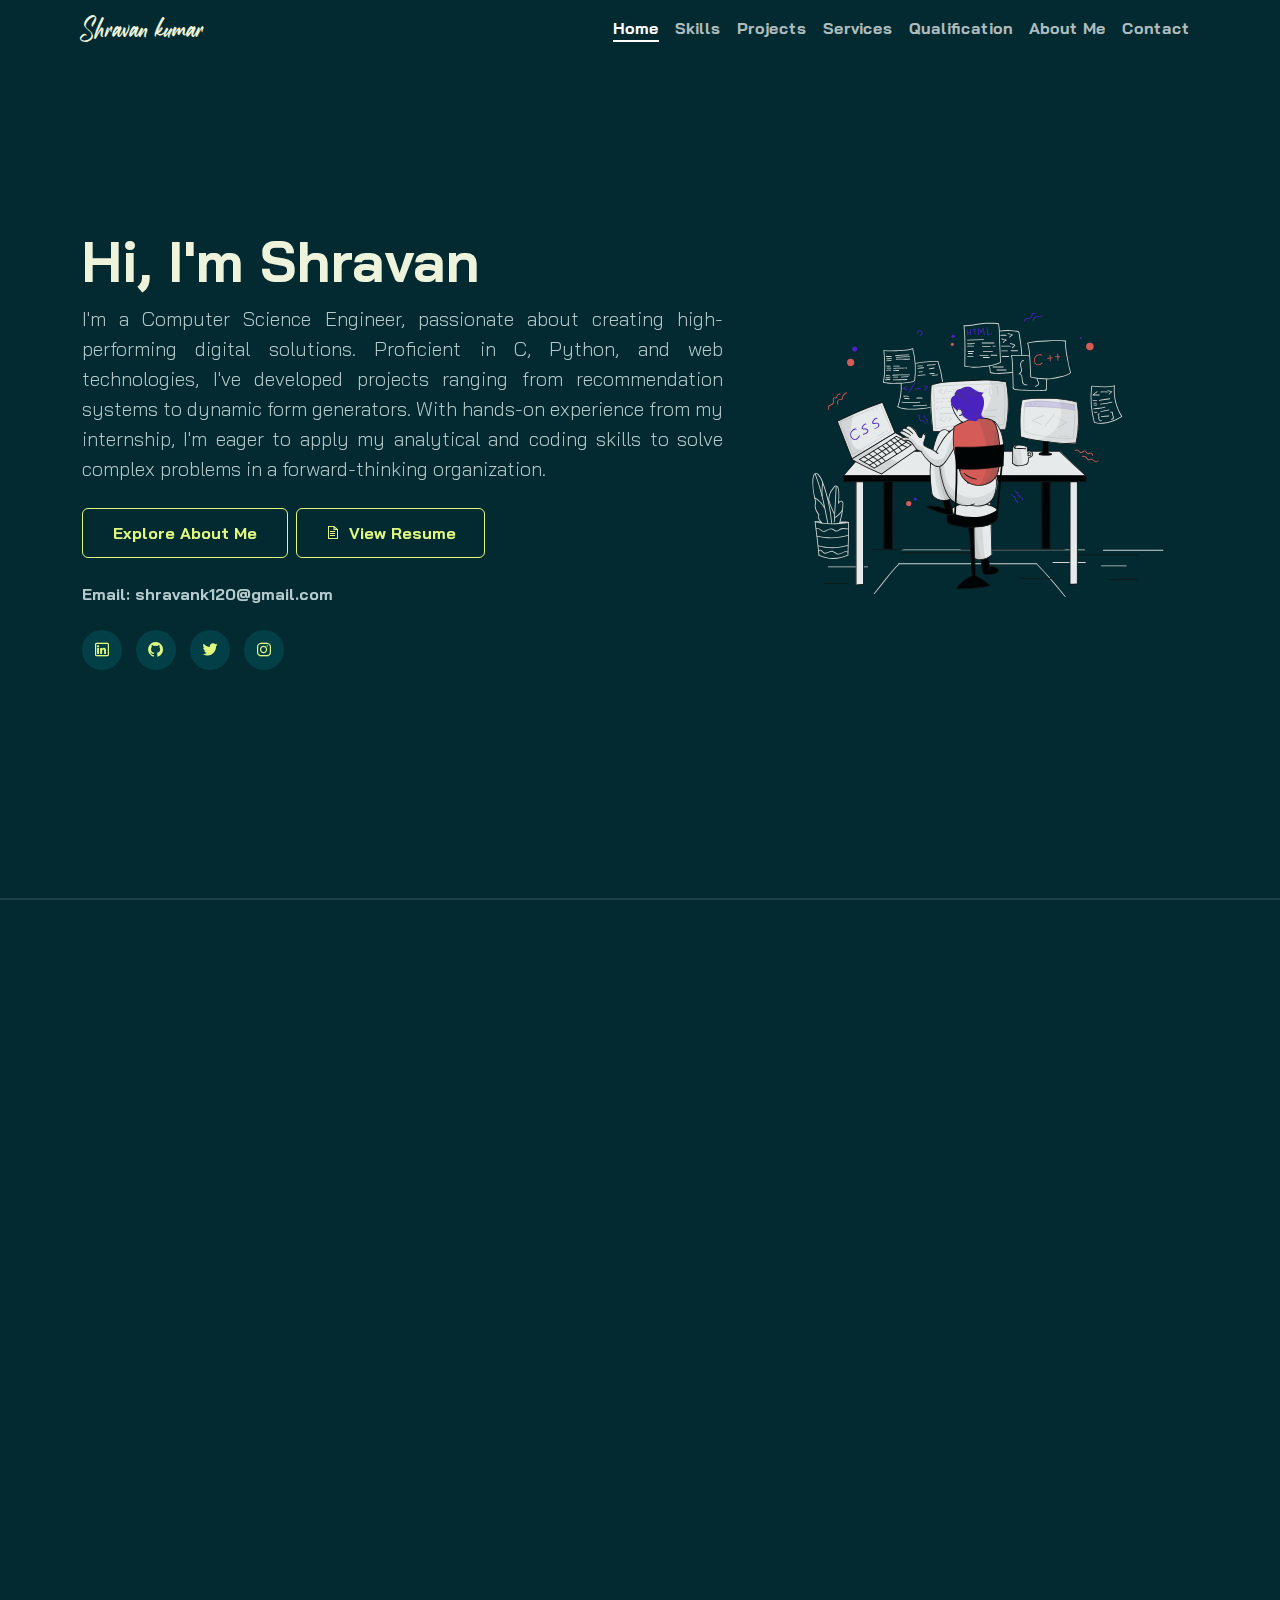
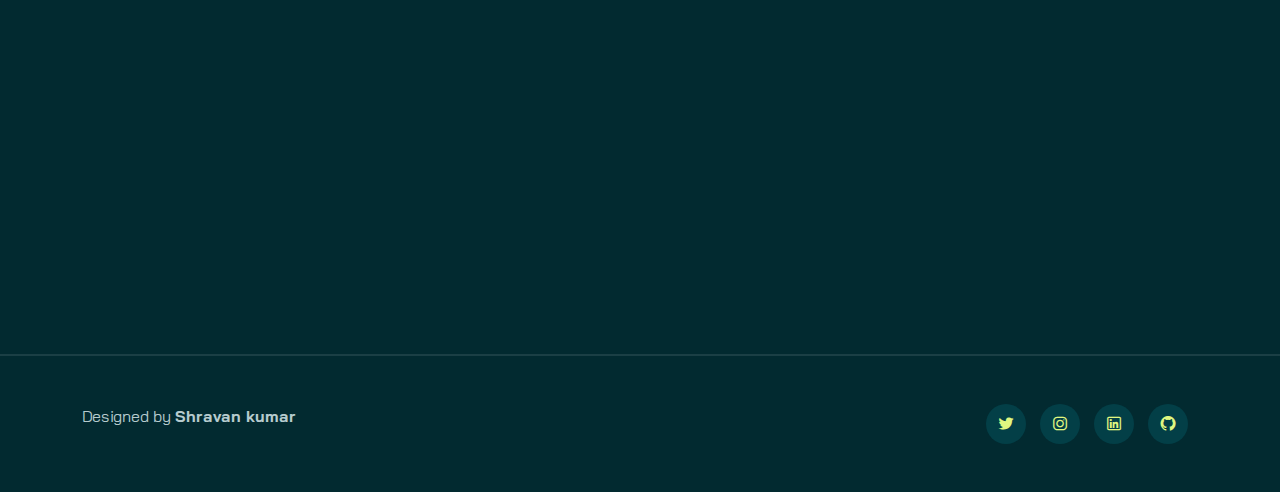
==== commit 68dcd44f: "minor changes" ====
--- a/public/index.html
+++ b/public/index.html
@@ -4,16 +4,29 @@
 		<meta charset="UTF-8" />
 		<meta http-equiv="X-UA-Compatible" content="IE=edge" />
 		<meta name="viewport" content="width=device-width, initial-scale=1.0" />
+		<meta
+			name="description"
+			content="Portfolio of Shravan Kumar - Computer Science Engineer and Full-Stack Developer"
+		/>
 		<title>Shravan kumar</title>
 		<link rel="stylesheet" href="./assets/css/bootstrap.min.css" />
 		<link rel="stylesheet" href="./assets/css/aos.css" />
 		<link rel="stylesheet" href="./assets/css/line-awesome.min.css" />
 		<link rel="stylesheet" href="./assets/css/style.css" />
 		<link rel="icon" type="image/x-icon" href="assets/images/favicon.ico" />
+		<link
+			rel="preload"
+			href="./assets/css/aos.css"
+			as="style"
+			onload="this.onload=null;this.rel='stylesheet'"
+		/>
+		<noscript
+			><link rel="stylesheet" href="./assets/css/aos.css"
+		/></noscript>
 	</head>
 
 	<body data-bs-spy="scroll" data-bs-target=".navbar">
-		<nav class="navbar navbar-expand-lg navbar-dark fixed-top">
+		<nav class="navbar navbar-expand-lg navbar-dark p-0 fixed-top">
 			<div class="container">
 				<a class="navbar-brand" href="#">
 					<span class="logo-name">Shravan kumar</span>
@@ -66,17 +79,24 @@
 				<div class="container">
 					<div class="row align-items-center">
 						<div class="col-lg-7">
-							<h1 class="display-4 fw-bold" data-aos="fade-up">
+							<h1
+								class="display-4 fw-bold"
+								data-aos="fade-up"
+								data-aos-delay="100"
+							>
 								Hi, I'm Shravan
 							</h1>
-							<h1 class="display-4 fw-bold" data-aos="fade-up">
+							<h1
+								class="display-4 fw-bold"
+								data-aos="fade-up"
+								data-aos-delay="200"
+							>
 								<span class="text-brand" id="element"></span>
 							</h1>
 							<p
 								class="lead mt-2 mb-4"
 								data-aos="fade-up"
 								data-aos-delay="300"
-								style="text-align: justify"
 							>
 								I'm a Computer Science Engineer, passionate
 								about creating high-performing digital
@@ -90,12 +110,31 @@
 							</p>
 							<div
 								data-aos="fade-up"
-								data-aos-delay="600"
-								class="links-container"
-							>
-								<a href="#about" class="btn btn-brand me-3"
-									>Explore About Me</a
-								>
+								data-aos-delay="400"
+								class="links-container d-flex"
+							>
+								<a
+									href="#about"
+									class="btn btn-about-me me-2 mb-2"
+								>
+									<span>Explore About Me</span>
+									<i class="las la-arrow-right"></i>
+								</a>
+								<a
+									href="assets/resume/Resume.pdf"
+									class="btn btn-outline-brand mb-2"
+									target="_blank"
+								>
+									<i class="las la-file-alt me-2"></i>View
+									Resume
+								</a>
+							</div>
+
+							<div
+								data-aos="fade-up"
+								data-aos-delay="500"
+								class="mt-3"
+							>
 								<a
 									href="mailto:shravank120@gmail.com"
 									class="link-custom"
@@ -106,20 +145,28 @@
 							<div
 								class="mt-4"
 								data-aos="fade-up"
-								data-aos-delay="500"
+								data-aos-delay="600"
+								id="social-icons-container"
 							>
 								<div class="social-icons">
 									<a
 										href="https://www.linkedin.com/in/shravan-kumar-10215421b/"
+										aria-label="Linkedin"
 										><i class="lab la-linkedin"></i
 									></a>
-									<a href="https://github.com/shravan-7"
+									<a
+										href="https://github.com/shravan-7"
+										aria-label="Github"
 										><i class="lab la-github"></i
 									></a>
-									<a href="https://twitter.com/Shravan__7"
+									<a
+										href="https://twitter.com/Shravan__7"
+										aria-label="Twitter"
 										><i class="lab la-twitter"></i
 									></a>
-									<a href="https://instagram.com/shravan_7__"
+									<a
+										href="https://instagram.com/shravan_7__"
+										aria-label="Instagram"
 										><i class="lab la-instagram"></i
 									></a>
 								</div>
@@ -129,7 +176,7 @@
 							<div
 								class="home-image-container"
 								data-aos="fade-left"
-								data-aos-delay="300"
+								data-aos-delay="700"
 							>
 								<img
 									id="home-svg"
@@ -252,7 +299,7 @@
 						<div
 							class="col-md-3 col-6"
 							data-aos="fade-up"
-							data-aos-delay="100"
+							data-aos-delay="300"
 						>
 							<div class="skill-item text-center">
 								<img
@@ -264,11 +311,7 @@
 								<h5 class="mt-2">JavaScript</h5>
 							</div>
 						</div>
-						<div
-							class="col-md-3 col-6"
-							data-aos="fade-up"
-							data-aos-delay="300"
-						>
+						<div class="col-md-3 col-6" data-aos="fade-up">
 							<div class="skill-item text-center">
 								<img
 									src="https://cdn.jsdelivr.net/gh/devicons/devicon/icons/html5/html5-original.svg"
@@ -279,7 +322,11 @@
 								<h5 class="mt-2">HTML</h5>
 							</div>
 						</div>
-						<div class="col-md-3 col-6" data-aos="fade-up">
+						<div
+							class="col-md-3 col-6"
+							data-aos="fade-up"
+							data-aos-delay="100"
+						>
 							<div class="skill-item text-center">
 								<img
 									src="https://cdn.jsdelivr.net/gh/devicons/devicon/icons/css3/css3-original.svg"
@@ -345,6 +392,36 @@
 									height="50"
 								/>
 								<h5 class="mt-2">Linux</h5>
+							</div>
+						</div>
+						<div
+							class="col-md-3 col-6"
+							data-aos="fade-up"
+							data-aos-delay="200"
+						>
+							<div class="skill-item text-center">
+								<img
+									src="https://cdn.jsdelivr.net/gh/devicons/devicon/icons/vscode/vscode-original.svg"
+									alt="Linux"
+									width="50"
+									height="50"
+								/>
+								<h5 class="mt-2">VSCode</h5>
+							</div>
+						</div>
+						<div
+							class="col-md-3 col-6"
+							data-aos="fade-up"
+							data-aos-delay="300"
+						>
+							<div class="skill-item text-center">
+								<img
+									src="https://cdn.jsdelivr.net/gh/devicons/devicon/icons/pycharm/pycharm-original.svg"
+									alt="Linux"
+									width="50"
+									height="50"
+								/>
+								<h5 class="mt-2">PyCharm</h5>
 							</div>
 						</div>
 					</div>
@@ -722,7 +799,7 @@
 									<i class="las la-tools"></i>
 								</div>
 								<h5 class="mt-4 mb-2">
-									Development Tools & Practices
+									Development Tools &amp Practices
 								</h5>
 								<p>
 									Implementing industry-standard development
@@ -824,16 +901,26 @@
 						<div class="col-lg-8">
 							<h6 class="text-brand">ABOUT ME</h6>
 							<h2 class="mb-4">
-								Aspiring Software Developer & Problem Solver
+								Aspiring Software Developer &amp; Problem Solver
 							</h2>
 						</div>
 					</div>
 
 					<div class="row gy-5">
-						<div class="col-lg-6" data-aos="fade-up">
-							<h3 class="mb-4">Who I Am</h3>
+						<div class="col-lg-6">
+							<h3
+								class="mb-4"
+								data-aos="fade-up"
+								data-aos-delay="100"
+							>
+								Who I Am
+							</h3>
 							<div class="row gy-4">
-								<div class="col-12">
+								<div
+									class="col-12"
+									data-aos="fade-up"
+									data-aos-delay="200"
+								>
 									<div
 										class="bg-base p-4 rounded-4 shadow-effect hover-effect"
 									>
@@ -855,7 +942,11 @@
 										</p>
 									</div>
 								</div>
-								<div class="col-12">
+								<div
+									class="col-12"
+									data-aos="fade-up"
+									data-aos-delay="300"
+								>
 									<div
 										class="bg-base p-4 rounded-4 shadow-effect hover-effect"
 									>
@@ -875,7 +966,11 @@
 										</p>
 									</div>
 								</div>
-								<div class="col-12">
+								<div
+									class="col-12"
+									data-aos="fade-up"
+									data-aos-delay="400"
+								>
 									<div
 										class="bg-base p-4 rounded-4 shadow-effect hover-effect"
 									>
@@ -898,14 +993,20 @@
 								</div>
 							</div>
 						</div>
-						<div
-							class="col-lg-6"
-							data-aos="fade-up"
-							data-aos-delay="300"
-						>
-							<h3 class="mb-4">What I Offer</h3>
+						<div class="col-lg-6">
+							<h3
+								class="mb-4"
+								data-aos="fade-up"
+								data-aos-delay="500"
+							>
+								What I Offer
+							</h3>
 							<div class="row gy-4">
-								<div class="col-12">
+								<div
+									class="col-12"
+									data-aos="fade-up"
+									data-aos-delay="600"
+								>
 									<div
 										class="bg-base p-4 rounded-4 shadow-effect hover-effect"
 									>
@@ -927,7 +1028,11 @@
 										</p>
 									</div>
 								</div>
-								<div class="col-12">
+								<div
+									class="col-12"
+									data-aos="fade-up"
+									data-aos-delay="700"
+								>
 									<div
 										class="bg-base p-4 rounded-4 shadow-effect hover-effect"
 									>
@@ -950,7 +1055,11 @@
 										</p>
 									</div>
 								</div>
-								<div class="col-12">
+								<div
+									class="col-12"
+									data-aos="fade-up"
+									data-aos-delay="800"
+								>
 									<div
 										class="bg-base p-4 rounded-4 shadow-effect hover-effect"
 									>
@@ -976,7 +1085,6 @@
 				</div>
 			</section>
 			<!-- About Me -->
-
 			<!-- CONTACT -->
 			<section id="contact" class="full-height px-lg-5">
 				<div class="container">
@@ -1056,7 +1164,7 @@
 						<div class="col-auto">
 							<p class="mb-0">
 								Designed by
-								<a href="#" class="fw-bold">Shravan</a>
+								<a href="#" class="fw-bold">Shravan kumar</a>
 							</p>
 						</div>
 						<div class="col-auto">
@@ -1082,7 +1190,16 @@
 			<!-- //FOOTER -->
 		</div>
 		<!-- //CONTENT WRAPPER -->
-
+		<a
+			href="#"
+			id="back-to-top"
+			class="btn rounded-circle btn-sm"
+			role="button"
+			aria-label="Back to top"
+		>
+			<i class="las la-arrow-up"></i>
+		</a>
+		<script src="https://unpkg.com/typed.js@2.0.16/dist/typed.umd.js"></script>
 		<script src="./assets/js/bootstrap.bundle.min.js"></script>
 		<script src="./assets/js/aos.js"></script>
 		<script
@@ -1090,19 +1207,5 @@
 			src="https://cdn.jsdelivr.net/npm/@emailjs/browser@3/dist/email.min.js"
 		></script>
 		<script src="./assets/js/main.js"></script>
-
-		<script src="https://unpkg.com/typed.js@2.0.16/dist/typed.umd.js"></script>
-		<script>
-			var typed = new Typed("#element", {
-				strings: [
-					"SOFTWARE ENGINEER",
-					"FRONT END DEVELOPER",
-					"TECH ENTHUSIAST",
-				],
-				typeSpeed: 50,
-				backSpeed: 50,
-				loop: true,
-			});
-		</script>
 	</body>
 </html>
--- a/public/assets/css/style.css
+++ b/public/assets/css/style.css
@@ -330,28 +330,6 @@
 #contact-message.error {
 	background-color: #f8d7da;
 	color: #721c24;
-}
-
-.links-container {
-	display: flex;
-	flex-direction: column;
-	align-items: flex-start;
-}
-
-.links-container a {
-	margin-bottom: 10px; /* Adds spacing between the links */
-}
-
-@media (min-width: 768px) {
-	.links-container {
-		flex-direction: row;
-		align-items: center;
-	}
-
-	.links-container a {
-		margin-bottom: 0;
-		margin-right: 10px; /* Adjusts spacing in desktop view */
-	}
 }
 
 /* Navbar Styles */
@@ -628,38 +606,87 @@
 }
 
 @media (max-width: 768px) {
+	.qualification-timeline {
+		position: relative;
+		padding: inherit;
+
+		list-style: none;
+	}
+	.qualification-item {
+		position: relative;
+		margin-bottom: 1.5rem;
+		padding-left: 3rem;
+		border-left: 2px solid var(--color-brand);
+		display: block;
+	}
+	.qualification-icon {
+		position: absolute;
+		left: -17px;
+		top: 0;
+		width: 33px;
+		height: 33px;
+		border-radius: 50%;
+		background-color: var(--color-brand);
+		display: flex;
+		align-items: center;
+		justify-content: center;
+		transform: none;
+	}
+	.qualification-icon i {
+		font-size: 18px;
+		color: var(--color-base);
+	}
+	.qualification-content {
+		background-color: var(--color-base);
+		padding: 1.5rem;
+		border-radius: 6px;
+		box-shadow: 0 5px 15px rgba(0, 0, 0, 0.1);
+		width: 100%;
+		margin-left: 0 !important;
+		text-align: left !important;
+	}
+	.qualification-content::before {
+		display: none;
+	}
+	/* .qualification-content .date {
+		padding:4px; 
+         background-color: rgba(var(--color-brand-rgb), 0.1);
+        color: var(--color-brand);
+    } */
+	.qualification-content h4 {
+		font-size: 1.1rem;
+	}
+	.qualification-content p {
+		font-size: 0.9rem;
+	}
 	.qualification-timeline::before {
-		left: 30px;
-	}
-
+		display: none;
+	}
+}
+
+@media (max-width: 767px) {
+	.qualification-item {
+		padding-left: 2rem;
+	}
 	.qualification-icon {
-		left: 30px;
-		transform: none;
-	}
-
+		width: 28px;
+		height: 28px;
+		left: -15px;
+	}
+	.qualification-icon i {
+		font-size: 14px;
+	}
 	.qualification-content {
-		width: calc(100% - 80px);
-		margin-left: auto !important;
-		text-align: left !important;
-	}
-
-	.qualification-item:nth-child(odd) .qualification-content::before {
-		left: -10px;
-		right: auto;
-		border-right: 10px solid var(--color-base);
-		border-left: none;
-	}
-}
-
-@media (max-width: 767px) {
-	.qualification-icon {
-		display: none;
-	}
-
-	.qualification-item {
-		padding-left: 20px;
-	}
-}
+		padding: 1rem;
+	}
+	.qualification-content h4 {
+		font-size: 1rem;
+	}
+	.qualification-content p {
+		font-size: 0.8rem;
+	}
+}
+
 .hover-effect {
 	transition: all 0.4s ease;
 }
@@ -704,14 +731,225 @@
 		url("../fonts/Roasting-d9grx.ttf") format("truetype");
 }
 .navbar-brand {
-	
 	display: flex;
 	font-size: 2.4em;
 	align-items: end;
 	padding: 0;
 }
 .logo-name {
-	
 	font-family: "Roasting Regular";
 	color: var(--color-heading);
 }
+
+.btn-outline-brand {
+	color: var(--color-brand);
+	border-color: var(--color-brand);
+	transition: all 0.4s ease;
+}
+
+.btn-outline-brand:hover {
+	background-color: var(--color-brand);
+	color: var(--color-base);
+	border-color: var(--color-brand);
+}
+
+.btn-about-me {
+	position: relative;
+	background-color: transparent;
+	color: var(--color-brand);
+	border: 1px solid var(--color-brand);
+	padding: 12px 30px;
+	font-size: 16px;
+	font-weight: 700;
+	overflow: hidden;
+	transition: all 0.3s ease;
+}
+
+.btn-about-me span {
+	position: relative;
+	z-index: 1;
+	transition: all 0.3s ease-in-out;
+}
+
+.btn-about-me i {
+	position: absolute;
+	right: -30px;
+	top: 50%;
+	transform: translateY(-50%);
+	opacity: 0;
+	transition: all 0.3s ease-in-out;
+}
+
+.btn-about-me::before {
+	content: "";
+	position: absolute;
+	top: 0;
+	left: 0;
+	width: 0;
+	height: 100%;
+	background-color: var(--color-brand);
+	transition: all 0.3s ease;
+	z-index: 0;
+}
+
+.btn-about-me:hover {
+	color: var(--color-base);
+}
+
+.btn-about-me:hover::before {
+	width: 100%;
+}
+
+.btn-about-me:hover span {
+	transform: translateX(-10px);
+	color: var(--color-base);
+}
+
+.btn-about-me:hover i {
+	right: 10px;
+	opacity: 1;
+}
+/* Ensure buttons are in the same row on mobile view */
+@media (max-width: 576px) {
+	.links-container .btn {
+		flex: 1 1 auto; /* Make buttons flexible */
+		margin-bottom: 0; /* Remove bottom margin */
+	}
+
+	.links-container .btn-about-me {
+		margin-right: 0.5rem; /* Add some space between buttons */
+	}
+	.btn {
+		padding: 12px;
+	}
+}
+
+.navbar-toggler {
+	border: none;
+	background: transparent;
+	transition: transform 0.3s ease-in-out;
+}
+
+.navbar-toggler:focus {
+	outline: none;
+	box-shadow: none;
+}
+
+.navbar-toggler-icon {
+	background-image: none;
+	position: relative;
+	transition: background-color 0.3s ease-in-out;
+}
+
+.navbar-toggler-icon,
+.navbar-toggler-icon::before,
+.navbar-toggler-icon::after {
+	width: 30px;
+	height: 3px;
+	background-color: var(--color-heading); /* Adjust color as needed */
+	display: inline-block;
+}
+
+.navbar-toggler-icon::before,
+.navbar-toggler-icon::after {
+	content: "";
+	position: absolute;
+	left: 0;
+	transition: transform 0.3s ease-in-out;
+}
+
+.navbar-toggler-icon::before {
+	top: -10px;
+}
+
+.navbar-toggler-icon::after {
+	bottom: -10px;
+}
+
+.navbar-toggler[aria-expanded="true"] {
+	transform: rotate(90deg);
+}
+
+.navbar-toggler[aria-expanded="true"] .navbar-toggler-icon {
+	background-color: transparent;
+}
+
+.navbar-toggler[aria-expanded="true"] .navbar-toggler-icon::before {
+	transform: rotate(45deg) translate(7px, 7px);
+}
+
+.navbar-toggler[aria-expanded="true"] .navbar-toggler-icon::after {
+	transform: rotate(-45deg) translate(7px, -7px);
+}
+
+/* Default styles for the paragraph */
+.lead {
+	text-align: justify;
+}
+
+/* Styles for mobile devices */
+@media (max-width: 767px) {
+	.lead {
+		font-size: 1.2rem; /* Smaller font size for mobile */
+		text-align: justify; /* Left-aligned text often looks better on mobile */
+	}
+}
+
+@media (max-width: 374px) {
+	.lead {
+		font-size: 1rem; /* Even smaller for very small devices */
+	}
+}
+
+@media (max-width: 991px) {
+	.navbar-collapse {
+		position: fixed;
+		top: 75px; /* Adjust this value based on your navbar height */
+		right: 0;
+		width: 55%;
+		height: auto;
+		padding: 0.5rem;
+		overflow-y: auto;
+		transition: transform 0.2s ease-in-out;
+		transform: translateX(100%);
+		box-shadow: -5px 0 15px rgba(0, 0, 0, 0.1);
+	}
+
+	.navbar-collapse.show {
+		transform: translateX(0);
+	}
+
+	.navbar-nav {
+		width: 100%;
+	}
+
+	.navbar-nav .nav-item {
+		width: 100%;
+	}
+
+	.navbar-nav .nav-link {
+		padding: 0.5rem 0;
+	}
+}
+
+#back-to-top {
+	background-color: var(--color-base);
+	color: var(--color-heading);
+	position: fixed;
+	bottom: 25px;
+	right: 25px;
+	display: none;
+	z-index: 99;
+	width: 50px; /* Set a fixed width */
+	height: 50px; /* Set a fixed height */
+	padding: 0; /* Remove padding */
+	font-size: 18px; /* Adjust icon size */
+	line-height: 50px; /* Center the icon vertically */
+	text-align: center; /* Center the icon horizontally */
+	opacity: 0.7; /* Make it slightly transparent */
+	transition: opacity 0.3s;
+}
+
+#back-to-top:hover {
+	opacity: 1; /* Full opacity on hover */
+}
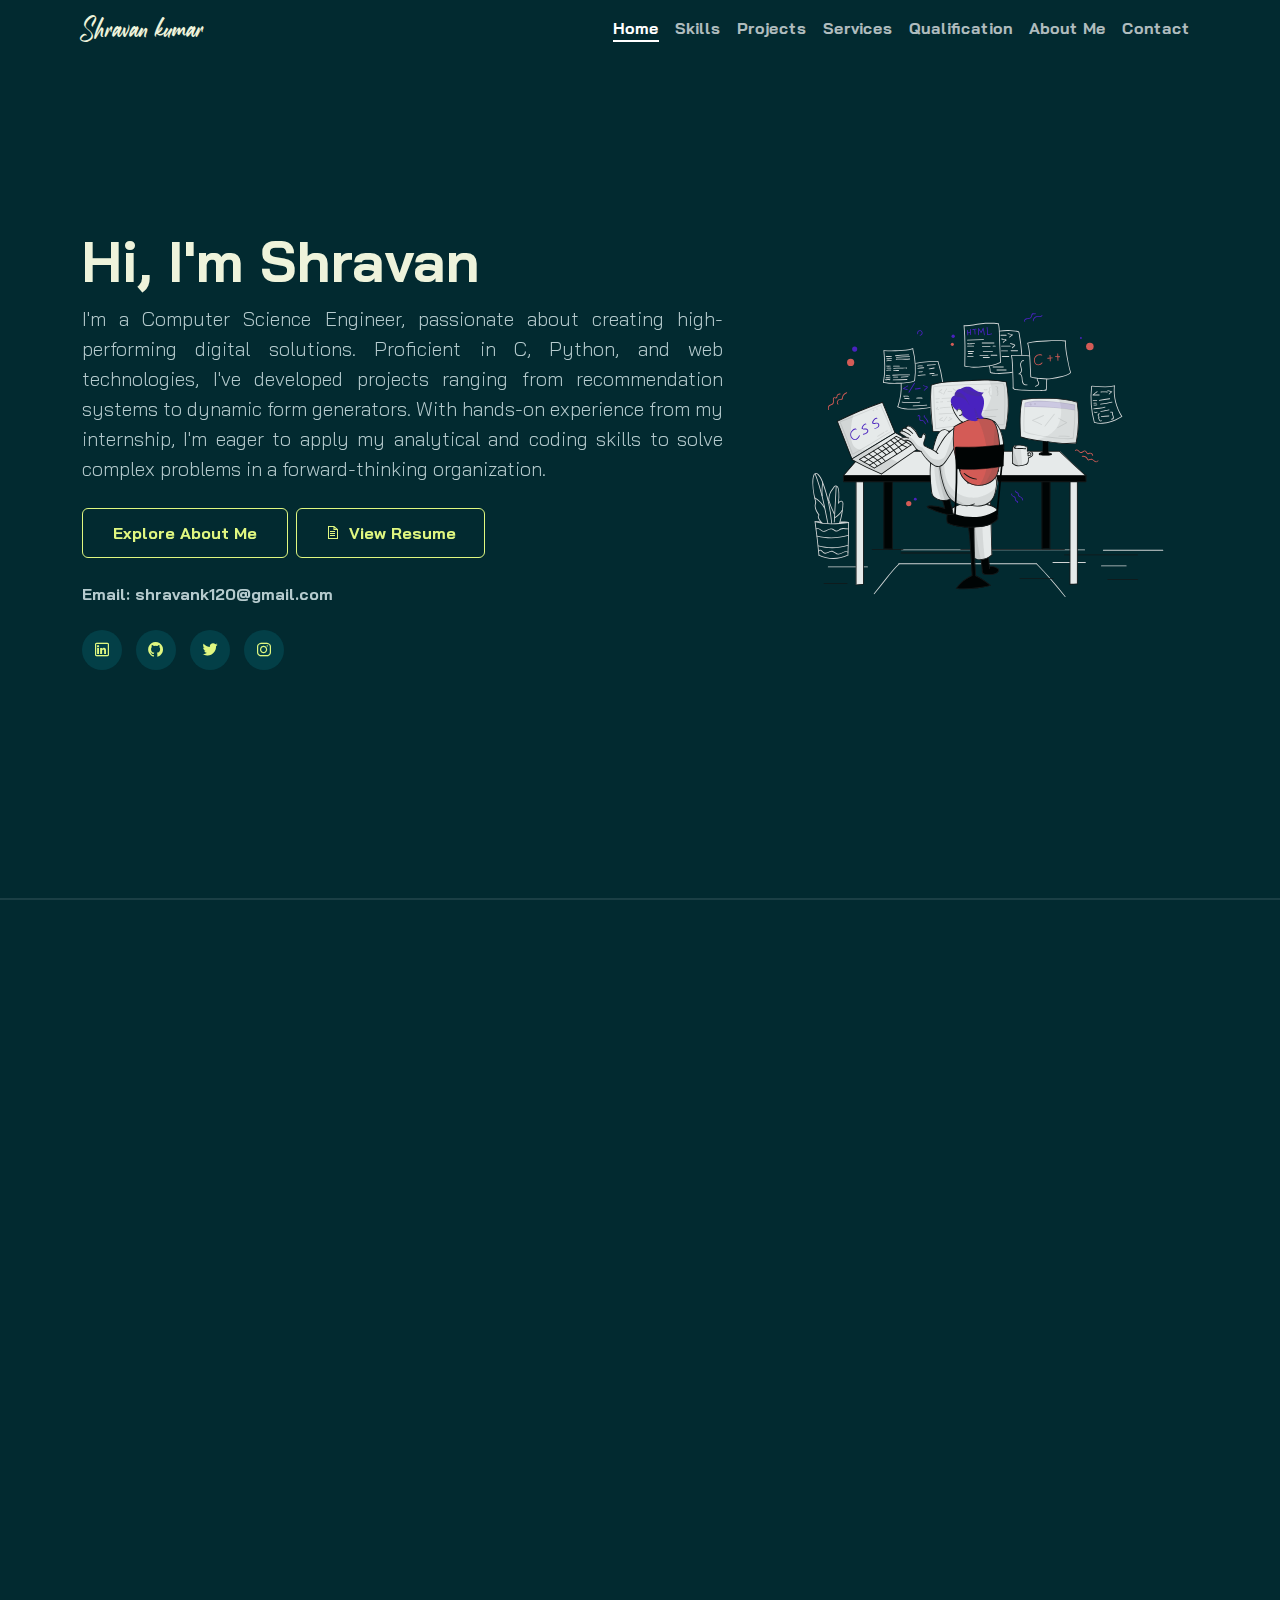
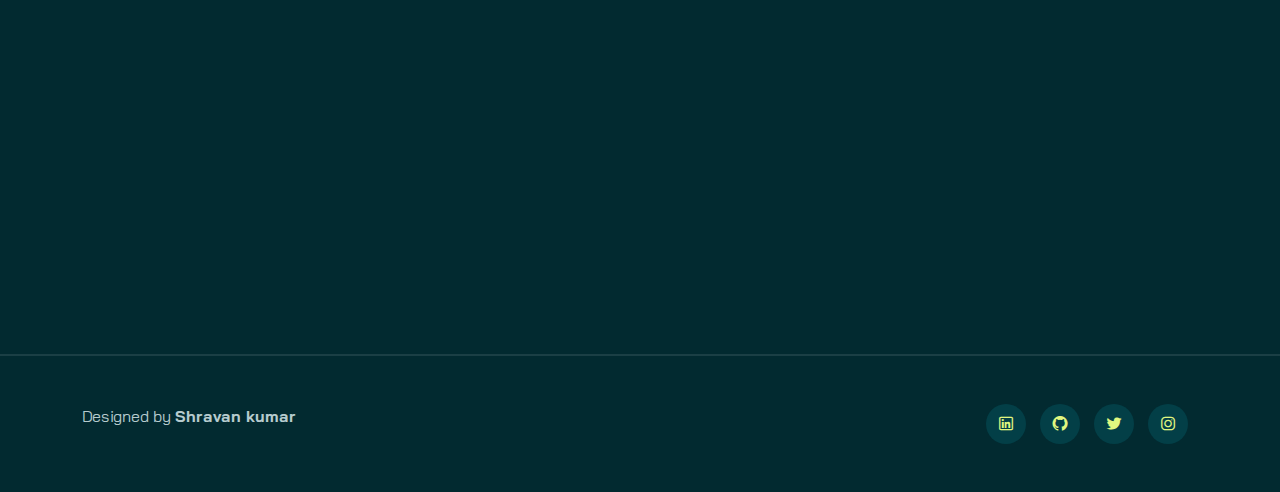
==== commit 7c1e64d6: "commit #1" ====
--- a/public/index.html
+++ b/public/index.html
@@ -150,7 +150,7 @@
 							>
 								<div class="social-icons">
 									<a
-										href="https://www.linkedin.com/in/shravan-kumar-10215421b/"
+										href="https://www.linkedin.com/in/shravankumar12/"
 										aria-label="Linkedin"
 										><i class="lab la-linkedin"></i
 									></a>
@@ -1087,73 +1087,65 @@
 			<!-- About Me -->
 			<!-- CONTACT -->
 			<section id="contact" class="full-height px-lg-5">
-				<div class="container">
-					<div class="row justify-content-center text-center">
-						<div class="col-lg-8 pb-4" data-aos="fade-up">
-							<h6 class="text-brand">CONTACT</h6>
-							<h1>Interested in working together? Let's talk</h1>
-						</div>
-
-						<div
-							class="col-lg-8"
-							data-aos="fade-up"
-							data-aos-delay="300"
-						>
-							<form
-								id="contact-form"
-								method="post"
-								class="row g-lg-3 gy-3"
-							>
-								<div class="form-group col-md-6">
-									<input
-										type="text"
-										class="form-control"
-										name="name"
-										placeholder="Enter your name"
-										required
-									/>
-								</div>
-								<div class="form-group col-md-6">
-									<input
-										type="email"
-										class="form-control"
-										name="email"
-										placeholder="Enter your email"
-										required
-									/>
-								</div>
-								<div class="form-group col-12">
-									<input
-										type="text"
-										class="form-control"
-										name="subject"
-										placeholder="Enter subject"
-										required
-									/>
-								</div>
-								<div class="form-group col-12">
-									<textarea
-										name="message"
-										rows="4"
-										class="form-control"
-										placeholder="Enter your message"
-										required
-									></textarea>
-								</div>
-								<div class="form-group col-12 d-grid">
-									<button type="submit" class="btn btn-brand">
-										Contact me
-									</button>
-								</div>
-							</form>
-							<div
-								id="contact-message"
-								class="mt-4 text-center"
-								style="display: none"
-							></div>
-						</div>
-					</div>
-				</div>
+        <div class="container">
+            <div class="row justify-content-center text-center">
+                <div class="col-lg-8 pb-4" data-aos="fade-up">
+                    <h6 class="text-brand">CONTACT</h6>
+                    <h1>Interested in working together? Let's talk</h1>
+                </div>
+    
+                <div class="col-lg-8" data-aos="fade-up" data-aos-delay="300">
+                    <form id="contact-form" method="post" class="row g-lg-3 gy-3">
+                        <div class="form-group col-md-6">
+                            <input
+                                type="text"
+                                class="form-control"
+                                name="name"
+                                placeholder="Enter your name"
+                                required
+                                id="input1"
+                            />
+                        </div>
+                        <div class="form-group col-md-6">
+                            <input
+                                type="email"
+                                class="form-control"
+                                name="email"
+                                placeholder="Enter your email"
+                                required
+                                id="input2"
+                            />
+                        </div>
+                        <div class="form-group col-12">
+                            <input
+                                type="text"
+                                class="form-control"
+                                name="subject"
+                                placeholder="Enter subject"
+                                required
+                                id="input3"
+                            />
+                        </div>
+                        <div class="form-group col-12">
+                            <textarea
+                                name="message"
+                                rows="4"
+                                class="form-control"
+                                placeholder="Enter your message"
+                                required
+                                id="input4"
+                            ></textarea>
+                        </div>
+                        <div class="form-group col-12 d-grid">
+                            <button type="submit" class="btn btn-brand">
+                                Contact me
+                            </button>
+                        </div>
+                    </form>
+                    <div id="contact-message" class="mt-4 text-center" style="display: none"></div>
+                </div>
+            </div>
+        </div>
 			</section>
 			<!-- //CONTACT -->
 
@@ -1164,23 +1156,23 @@
 						<div class="col-auto">
 							<p class="mb-0">
 								Designed by
-								<a href="#" class="fw-bold">Shravan kumar</a>
+								<a href="https://www.linkedin.com/in/shravankumar12/" class="fw-bold">Shravan kumar</a>
 							</p>
 						</div>
 						<div class="col-auto">
 							<div class="social-icons">
+								<a
+									href="https://www.linkedin.com/in/shravankumar12/"
+									><i class="lab la-linkedin"></i
+								></a>
+								<a href="https://github.com/shravan-7"
+									><i class="lab la-github"></i
+								></a>
 								<a href="https://twitter.com/Shravan__7"
 									><i class="lab la-twitter"></i
 								></a>
 								<a href="https://instagram.com/shravan_7__"
 									><i class="lab la-instagram"></i
-								></a>
-								<a
-									href="https://www.linkedin.com/in/shravan-kumar-10215421b/"
-									><i class="lab la-linkedin"></i
-								></a>
-								<a href="https://github.com/shravan-7"
-									><i class="lab la-github"></i
 								></a>
 							</div>
 						</div>
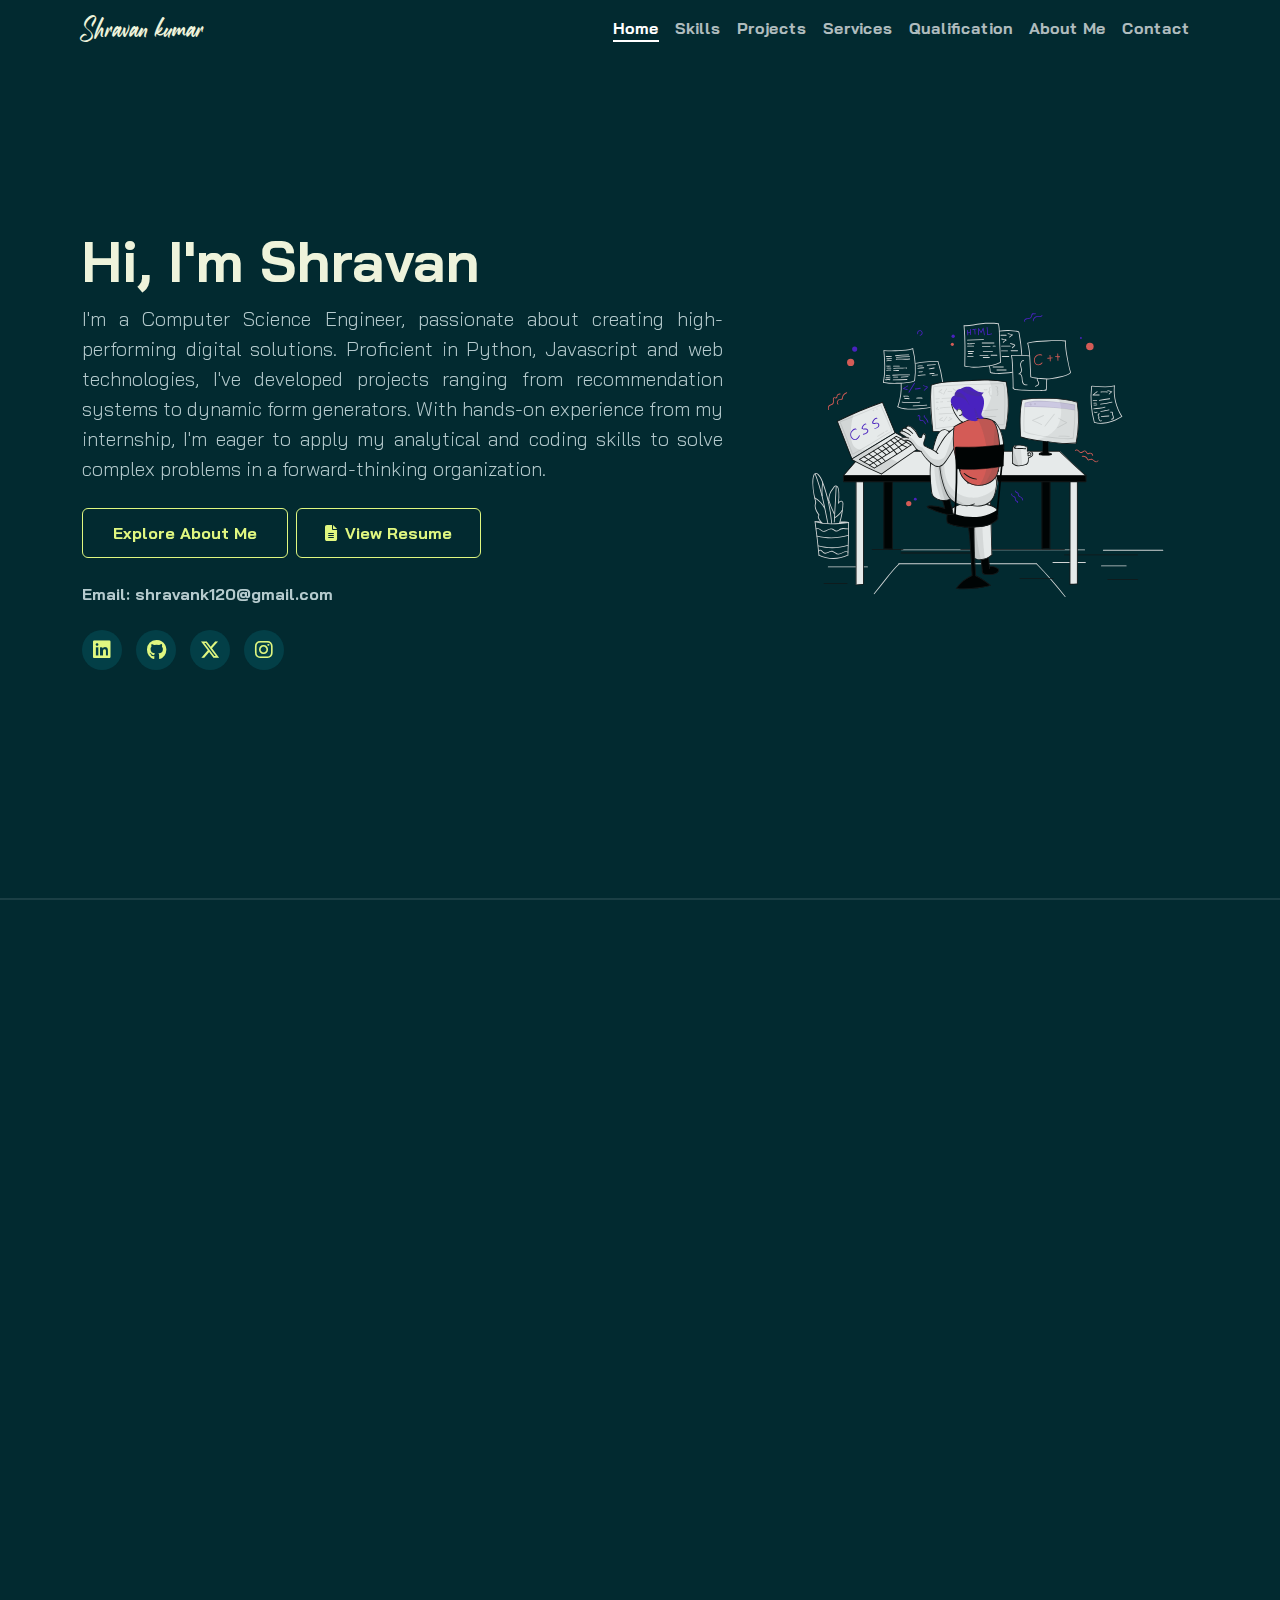
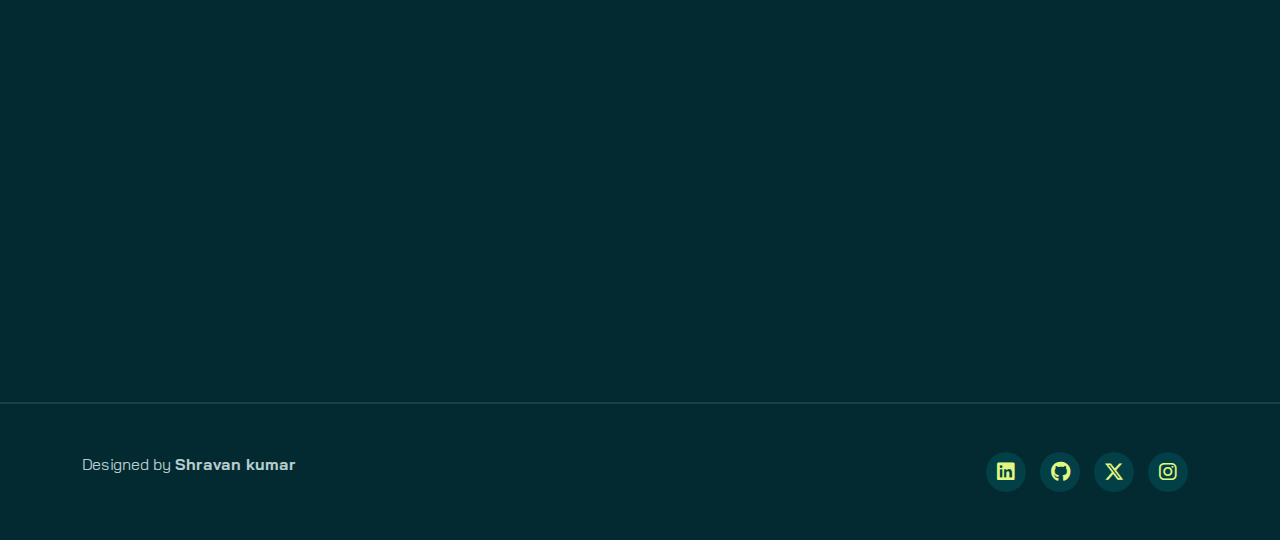
==== commit 9e425c68: "Use Bootstrap CDN and  Font Awesome icon pack" ====
--- a/public/index.html
+++ b/public/index.html
@@ -9,11 +9,19 @@
 			content="Portfolio of Shravan Kumar - Computer Science Engineer and Full-Stack Developer"
 		/>
 		<title>Shravan kumar</title>
-		<link rel="stylesheet" href="./assets/css/bootstrap.min.css" />
+    <link rel="stylesheet" href="https://cdn.jsdelivr.net/npm/bootstrap@5.3.3/dist/css/bootstrap.min.css" integrity="sha384-QWTKZyjpPEjISv5WaRU9OFeRpok6YctnYmDr5pNlyT2bRjXh0JMhjY6hW+ALEwIH" crossorigin="anonymous">
 		<link rel="stylesheet" href="./assets/css/aos.css" />
-		<link rel="stylesheet" href="./assets/css/line-awesome.min.css" />
+		<link
+			rel="stylesheet"
+			href="https://cdnjs.cloudflare.com/ajax/libs/font-awesome/6.6.0/css/all.min.css"
+		/>
 		<link rel="stylesheet" href="./assets/css/style.css" />
-		<link rel="icon" type="image/x-icon" href="assets/images/favicon.ico" />
+		<link
+			rel="stylesheet"
+			type="text/css"
+			href="https://cdn.jsdelivr.net/gh/devicons/devicon@latest/devicon.min.css"
+		/>
+		<link rel="icon" type="image/x-icon" href="assets/images/favicon.png" />
 		<link
 			rel="preload"
 			href="./assets/css/aos.css"
@@ -100,12 +108,12 @@
 							>
 								I'm a Computer Science Engineer, passionate
 								about creating high-performing digital
-								solutions. Proficient in C, Python, and web
-								technologies, I've developed projects ranging
-								from recommendation systems to dynamic form
-								generators. With hands-on experience from my
-								internship, I'm eager to apply my analytical and
-								coding skills to solve complex problems in a
+								solutions. Proficient in Python, Javascript and
+								web technologies, I've developed projects
+								ranging from recommendation systems to dynamic
+								form generators. With hands-on experience from
+								my internship, I'm eager to apply my analytical
+								and coding skills to solve complex problems in a
 								forward-thinking organization.
 							</p>
 							<div
@@ -118,14 +126,14 @@
 									class="btn btn-about-me me-2 mb-2"
 								>
 									<span>Explore About Me</span>
-									<i class="las la-arrow-right"></i>
+									<i class="fas fa-arrow-right"></i>
 								</a>
 								<a
 									href="assets/resume/Resume.pdf"
 									class="btn btn-outline-brand mb-2"
 									target="_blank"
 								>
-									<i class="las la-file-alt me-2"></i>View
+									<i class="fas fa-file-alt me-2"></i>View
 									Resume
 								</a>
 							</div>
@@ -152,22 +160,22 @@
 									<a
 										href="https://www.linkedin.com/in/shravankumar12/"
 										aria-label="Linkedin"
-										><i class="lab la-linkedin"></i
+										><i class="fab fa-linkedin"></i
 									></a>
 									<a
 										href="https://github.com/shravan-7"
 										aria-label="Github"
-										><i class="lab la-github"></i
+										><i class="fab fa-github"></i
 									></a>
 									<a
 										href="https://twitter.com/Shravan__7"
 										aria-label="Twitter"
-										><i class="lab la-twitter"></i
+										><i class="fab fa-x-twitter"></i
 									></a>
 									<a
 										href="https://instagram.com/shravan_7__"
 										aria-label="Instagram"
-										><i class="lab la-instagram"></i
+										><i class="fab fa-instagram"></i
 									></a>
 								</div>
 							</div>
@@ -202,6 +210,21 @@
 						<div class="col-md-3 col-6" data-aos="fade-up">
 							<div class="skill-item text-center">
 								<img
+									src="https://cdn.jsdelivr.net/gh/devicons/devicon/icons/python/python-original.svg"
+									alt="Python"
+									width="50"
+									height="50"
+								/>
+								<h5 class="mt-2">Python</h5>
+							</div>
+						</div>
+						<div
+							class="col-md-3 col-6"
+							data-aos="fade-up"
+							data-aos-delay="100"
+						>
+							<div class="skill-item text-center">
+								<img
 									src="https://cdn.jsdelivr.net/gh/devicons/devicon/icons/c/c-original.svg"
 									alt="C"
 									width="50"
@@ -213,16 +236,66 @@
 						<div
 							class="col-md-3 col-6"
 							data-aos="fade-up"
+							data-aos-delay="200"
+						>
+							<div class="skill-item text-center">
+								<img
+									src="https://cdn.jsdelivr.net/gh/devicons/devicon/icons/javascript/javascript-original.svg"
+									alt="JavaScript"
+									width="50"
+									height="50"
+								/>
+								<h5 class="mt-2">JavaScript</h5>
+							</div>
+						</div>
+						<div
+							class="col-md-3 col-6"
+							data-aos="fade-up"
+							data-aos-delay="300"
+						>
+							<div class="skill-item text-center">
+								<img
+									src="https://cdn.jsdelivr.net/gh/devicons/devicon/icons/react/react-original.svg"
+									alt="React"
+									width="50"
+									height="50"
+								/>
+								<h5 class="mt-2">React</h5>
+							</div>
+						</div>
+						<div class="col-md-3 col-6" data-aos="fade-up">
+							<div class="skill-item text-center">
+								<div
+									class="icon-container"
+									style="
+										width: 50px;
+										height: 50px;
+										display: flex;
+										justify-content: center;
+										align-items: center;
+									"
+								>
+									<i
+										class="devicon-django-plain"
+										style="font-size: 50px"
+									></i>
+								</div>
+								<h5 class="mt-2">Django</h5>
+							</div>
+						</div>
+						<div
+							class="col-md-3 col-6"
+							data-aos="fade-up"
 							data-aos-delay="100"
 						>
 							<div class="skill-item text-center">
 								<img
-									src="https://cdn.jsdelivr.net/gh/devicons/devicon/icons/python/python-original.svg"
-									alt="Python"
-									width="50"
-									height="50"
-								/>
-								<h5 class="mt-2">Python</h5>
+									src="https://cdn.jsdelivr.net/gh/devicons/devicon/icons/flask/flask-original.svg"
+									alt="Flask"
+									width="50"
+									height="50"
+								/>
+								<h5 class="mt-2">Flask</h5>
 							</div>
 						</div>
 						<div
@@ -230,6 +303,32 @@
 							data-aos="fade-up"
 							data-aos-delay="200"
 						>
+							<div class="skill-item text-center">
+								<img
+									src="https://cdn.jsdelivr.net/gh/devicons/devicon/icons/codeigniter/codeigniter-plain.svg"
+									alt="CodeIgniter"
+									width="50"
+									height="50"
+								/>
+								<h5 class="mt-2">CodeIgniter</h5>
+							</div>
+						</div>
+						<div
+							class="col-md-3 col-6"
+							data-aos="fade-up"
+							data-aos-delay="300"
+						>
+							<div class="skill-item text-center">
+								<img
+									src="https://cdn.jsdelivr.net/gh/devicons/devicon/icons/vuejs/vuejs-original.svg"
+									alt="Vue.js"
+									width="50"
+									height="50"
+								/>
+								<h5 class="mt-2">Vue.js</h5>
+							</div>
+						</div>
+						<div class="col-md-3 col-6" data-aos="fade-up">
 							<div class="skill-item text-center">
 								<img
 									src="https://cdn.jsdelivr.net/gh/devicons/devicon/icons/mysql/mysql-original.svg"
@@ -243,7 +342,23 @@
 						<div
 							class="col-md-3 col-6"
 							data-aos="fade-up"
-							data-aos-delay="300"
+							data-aos-delay="100"
+						>
+							<div class="skill-item text-center">
+								<img
+									src="https://cdn.jsdelivr.net/gh/devicons/devicon/icons/postgresql/postgresql-original.svg"
+									alt="PostgreSQL"
+									width="50"
+									height="50"
+								/>
+								<h5 class="mt-2">PostgreSQL</h5>
+							</div>
+						</div>
+
+						<div
+							class="col-md-3 col-6"
+							data-aos="fade-up"
+							data-aos-delay="200"
 						>
 							<div class="skill-item text-center">
 								<img
@@ -255,60 +370,19 @@
 								<h5 class="mt-2">MongoDB</h5>
 							</div>
 						</div>
-						<div class="col-md-3 col-6" data-aos="fade-up">
-							<div class="skill-item text-center">
-								<img
-									src="https://cdn.jsdelivr.net/gh/devicons/devicon/icons/django/django-plain.svg"
-									alt="Django"
-									width="50"
-									height="50"
-								/>
-								<h5 class="mt-2">Django</h5>
-							</div>
-						</div>
 						<div
 							class="col-md-3 col-6"
 							data-aos="fade-up"
-							data-aos-delay="100"
-						>
-							<div class="skill-item text-center">
-								<img
-									src="https://cdn.jsdelivr.net/gh/devicons/devicon/icons/flask/flask-original.svg"
-									alt="Flask"
-									width="50"
-									height="50"
-								/>
-								<h5 class="mt-2">Flask</h5>
-							</div>
-						</div>
-						<div
-							class="col-md-3 col-6"
-							data-aos="fade-up"
-							data-aos-delay="200"
-						>
-							<div class="skill-item text-center">
-								<img
-									src="https://cdn.jsdelivr.net/gh/devicons/devicon/icons/codeigniter/codeigniter-plain.svg"
-									alt="CodeIgniter"
-									width="50"
-									height="50"
-								/>
-								<h5 class="mt-2">CodeIgniter</h5>
-							</div>
-						</div>
-						<div
-							class="col-md-3 col-6"
-							data-aos="fade-up"
 							data-aos-delay="300"
 						>
 							<div class="skill-item text-center">
 								<img
-									src="https://cdn.jsdelivr.net/gh/devicons/devicon/icons/javascript/javascript-original.svg"
-									alt="JavaScript"
-									width="50"
-									height="50"
-								/>
-								<h5 class="mt-2">JavaScript</h5>
+									src="https://cdn.jsdelivr.net/gh/devicons/devicon/icons/tailwindcss/tailwindcss-original.svg"
+									alt="Tailwindcss"
+									width="50"
+									height="50"
+								/>
+								<h5 class="mt-2">Tailwindcss</h5>
 							</div>
 						</div>
 						<div class="col-md-3 col-6" data-aos="fade-up">
@@ -368,6 +442,7 @@
 								<h5 class="mt-2">Bootstrap</h5>
 							</div>
 						</div>
+
 						<div class="col-md-3 col-6" data-aos="fade-up">
 							<div class="skill-item text-center">
 								<img
@@ -392,36 +467,6 @@
 									height="50"
 								/>
 								<h5 class="mt-2">Linux</h5>
-							</div>
-						</div>
-						<div
-							class="col-md-3 col-6"
-							data-aos="fade-up"
-							data-aos-delay="200"
-						>
-							<div class="skill-item text-center">
-								<img
-									src="https://cdn.jsdelivr.net/gh/devicons/devicon/icons/vscode/vscode-original.svg"
-									alt="Linux"
-									width="50"
-									height="50"
-								/>
-								<h5 class="mt-2">VSCode</h5>
-							</div>
-						</div>
-						<div
-							class="col-md-3 col-6"
-							data-aos="fade-up"
-							data-aos-delay="300"
-						>
-							<div class="skill-item text-center">
-								<img
-									src="https://cdn.jsdelivr.net/gh/devicons/devicon/icons/pycharm/pycharm-original.svg"
-									alt="Linux"
-									width="50"
-									height="50"
-								/>
-								<h5 class="mt-2">PyCharm</h5>
 							</div>
 						</div>
 					</div>
@@ -440,237 +485,277 @@
 					</div>
 					<div class="row gy-4">
 						<div class="col-md-6" data-aos="fade-up">
-							<div
-								class="card-custom rounded-4 bg-base shadow-effect hover-effect"
-							>
-								<div class="card-custom-content p-4">
-									<h4 class="mb-3">
-										Tourist Places Recommendation System
-									</h4>
-									<p>
-										Developed a hybrid tourist
-										recommendation system integrating
-										collaborative filtering and
-										content-based filtering to provide
-										personalized suggestions based on user
-										preferences for categories and
-										locations.
-									</p>
-									<p class="text-brand mb-4">
-										Technologies used:
-									</p>
-									<div class="tech-icons">
-										<img
-											src="https://cdn.jsdelivr.net/gh/devicons/devicon/icons/python/python-original.svg"
-											alt="Python"
-											width="30"
-											height="30"
-										/>
-										<img
-											src="https://cdn.jsdelivr.net/gh/devicons/devicon/icons/django/django-plain.svg"
-											alt="Django"
-											width="30"
-											height="30"
-										/>
-										<img
-											src="https://cdn.jsdelivr.net/gh/devicons/devicon/icons/mysql/mysql-original.svg"
-											alt="MySQL"
-											width="30"
-											height="30"
-										/>
-										<img
-											src="https://cdn.jsdelivr.net/gh/devicons/devicon/icons/javascript/javascript-original.svg"
-											alt="MySQL"
-											width="30"
-											height="30"
-										/>
-										<img
-											src="https://cdn.jsdelivr.net/gh/devicons/devicon/icons/bootstrap/bootstrap-original.svg"
-											alt="MySQL"
-											width="30"
-											height="30"
-										/>
-										<img
-											src="https://cdn.jsdelivr.net/gh/devicons/devicon/icons/css3/css3-original.svg"
-											alt="MySQL"
-											width="30"
-											height="30"
-										/>
+							<a
+								href="https://tpr.up.railway.app"
+								target="_blank"
+								style="text-decoration: none; color: inherit"
+							>
+								<div
+									class="card-custom rounded-4 bg-base shadow-effect hover-effect"
+									style="cursor: pointer"
+								>
+									<div class="card-custom-content p-4">
+										<h4 class="mb-3">
+											Tourist Places Recommendation System
+										</h4>
+										<p>
+											Designed and built a hybrid
+											recommendation system using both
+											collaborative and content-based
+											filtering techniques, which
+											increased recommendation accuracy by
+											15%. Refined the system’s
+											collaborative filtering algorithm to
+											enhance user-specific
+											recommendations, thereby boosting
+											overall user engagement and
+											satisfaction.
+										</p>
+										<p class="text-brand mb-4">
+											Technologies used:
+										</p>
+										<div class="tech-icons">
+											<img
+												src="https://cdn.jsdelivr.net/gh/devicons/devicon/icons/python/python-original.svg"
+												alt="Python"
+												width="30"
+												height="30"
+											/>
+											<img
+												src="https://cdn.jsdelivr.net/gh/devicons/devicon/icons/django/django-plain.svg"
+												alt="Django"
+												width="30"
+												height="30"
+											/>
+											<img
+												src="https://cdn.jsdelivr.net/gh/devicons/devicon/icons/mysql/mysql-original.svg"
+												alt="MySQL"
+												width="30"
+												height="30"
+											/>
+											<img
+												src="https://cdn.jsdelivr.net/gh/devicons/devicon/icons/javascript/javascript-original.svg"
+												alt="MySQL"
+												width="30"
+												height="30"
+											/>
+											<img
+												src="https://cdn.jsdelivr.net/gh/devicons/devicon/icons/bootstrap/bootstrap-original.svg"
+												alt="MySQL"
+												width="30"
+												height="30"
+											/>
+											<img
+												src="https://cdn.jsdelivr.net/gh/devicons/devicon/icons/css3/css3-original.svg"
+												alt="MySQL"
+												width="30"
+												height="30"
+											/>
+										</div>
 									</div>
 								</div>
-							</div>
+							</a>
 						</div>
 						<div
 							class="col-md-6"
 							data-aos="fade-up"
 							data-aos-delay="300"
 						>
-							<div
-								class="card-custom rounded-4 bg-base shadow-effect hover-effect"
-							>
-								<div class="card-custom-content p-4">
-									<h4 class="mb-3">Dynamic Form Generator</h4>
-									<p>
-										Created a dynamic form generator using
-										CodeIgniter and MongoDB, enabling users
-										to create and manage custom forms with
-										real-time data validation, flexible
-										storage, and efficient retrieval.
-									</p>
-									<p class="text-brand mb-4">
-										Technologies used:
-									</p>
-
-									<div class="tech-icons">
-										<img
-											src="https://cdn.jsdelivr.net/gh/devicons/devicon/icons/php/php-original.svg"
-											alt="Python"
-											width="30"
-											height="30"
-										/>
-										<img
-											src="https://cdn.jsdelivr.net/gh/devicons/devicon/icons/codeigniter/codeigniter-plain.svg"
-											alt="Django"
-											width="30"
-											height="30"
-										/>
-										<img
-											src="https://cdn.jsdelivr.net/gh/devicons/devicon/icons/mongodb/mongodb-original.svg"
-											alt="MySQL"
-											width="30"
-											height="30"
-										/>
-										<img
-											src="https://cdn.jsdelivr.net/gh/devicons/devicon/icons/javascript/javascript-original.svg"
-											alt="MySQL"
-											width="30"
-											height="30"
-										/>
-
-										<img
-											src="https://cdn.jsdelivr.net/gh/devicons/devicon/icons/bootstrap/bootstrap-original.svg"
-											alt="MySQL"
-											width="30"
-											height="30"
-										/>
+							<a
+								href="https://exercise-tracker-frontend-ke24.onrender.com"
+								target="_blank"
+								style="text-decoration: none; color: inherit"
+							>
+								<div
+									class="card-custom rounded-4 bg-base shadow-effect hover-effect"
+									style="cursor: pointer"
+								>
+									<div class="card-custom-content p-4">
+										<h4 class="mb-3">Exercise Tracker</h4>
+										<p>
+											Developed a responsive full-stack
+											application for tracking workouts
+											and visualizing progress in real
+											time, improving user fitness
+											management capabilities. Implemented
+											features such as user
+											authentication, customizable workout
+											routines, and real-time tracking,
+											ensuring compatibility with both
+											mobile and desktop platforms.
+										</p>
+										<p class="text-brand mb-4">
+											Technologies used:
+										</p>
+										<div class="tech-icons">
+											<img
+												src="https://cdn.jsdelivr.net/gh/devicons/devicon/icons/python/python-original.svg"
+												alt="Python"
+												width="30"
+												height="30"
+											/>
+											<img
+												src="https://cdn.jsdelivr.net/gh/devicons/devicon/icons/django/django-plain.svg"
+												alt="Django"
+												width="30"
+												height="30"
+											/>
+
+											<img
+												src="https://cdn.jsdelivr.net/gh/devicons/devicon/icons/react/react-original.svg"
+												alt="React"
+												width="30"
+												height="30"
+											/>
+
+											<img
+												src="https://cdn.jsdelivr.net/gh/devicons/devicon/icons/postgresql/postgresql-original.svg"
+												alt="postgresql"
+												width="30"
+												height="30"
+											/>
+											<img
+												src="https://cdn.jsdelivr.net/gh/devicons/devicon/icons/tailwindcss/tailwindcss-original.svg"
+												alt="Tailwindcss"
+												width="30"
+												height="30"
+											/>
+										</div>
 									</div>
 								</div>
-							</div>
+							</a>
 						</div>
 						<div class="col-md-6" data-aos="fade-up">
-							<div
-								class="card-custom rounded-4 bg-base shadow-effect hover-effect"
-							>
-								<div class="card-custom-content p-4">
-									<h4 class="mb-3">
-										Online Voting Database Management System
-									</h4>
-									<p>
-										Implemented an online voting system
-										using HTML, CSS, Bootstrap, JavaScript,
-										and SQL, ensuring secure voter
-										registration, ballot creation, and
-										real-time vote tallying with a
-										user-friendly interface and robust
-										backend.
-									</p>
-									<p class="text-brand mb-4">
-										Technologies used:
-									</p>
-
-									<div class="tech-icons">
-										<img
-											src="https://cdn.jsdelivr.net/gh/devicons/devicon/icons/html5/html5-original.svg"
-											alt="Python"
-											width="30"
-											height="30"
-										/>
-										<img
-											src="https://cdn.jsdelivr.net/gh/devicons/devicon/icons/css3/css3-original.svg"
-											alt="Django"
-											width="30"
-											height="30"
-										/>
-
-										<img
-											src="https://cdn.jsdelivr.net/gh/devicons/devicon/icons/javascript/javascript-original.svg"
-											alt="MySQL"
-											width="30"
-											height="30"
-										/>
-										<img
-											src="https://cdn.jsdelivr.net/gh/devicons/devicon/icons/mysql/mysql-original.svg"
-											alt="MySQL"
-											width="30"
-											height="30"
-										/>
-										<img
-											src="https://cdn.jsdelivr.net/gh/devicons/devicon/icons/bootstrap/bootstrap-original.svg"
-											alt="MySQL"
-											width="30"
-											height="30"
-										/>
-										<img
-											src="https://cdn.jsdelivr.net/gh/devicons/devicon/icons/css3/css3-original.svg"
-											alt="MySQL"
-											width="30"
-											height="30"
-										/>
+							<a
+								href="#"
+								target="_blank"
+								style="text-decoration: none; color: inherit"
+							>
+								<div
+									class="card-custom rounded-4 bg-base shadow-effect hover-effect"
+									style="cursor: pointer"
+								>
+									<div class="card-custom-content p-4">
+										<h4 class="mb-3">
+											Dynamic Form Generator
+										</h4>
+										<p>
+											Created a dynamic form generator
+											using CodeIgniter and MongoDB,
+											enabling users to create and manage
+											custom forms with real-time data
+											validation, flexible storage, and
+											efficient retrieval.
+										</p>
+										<p class="text-brand mb-4">
+											Technologies used:
+										</p>
+
+										<div class="tech-icons">
+											<img
+												src="https://cdn.jsdelivr.net/gh/devicons/devicon/icons/php/php-original.svg"
+												alt="Python"
+												width="30"
+												height="30"
+											/>
+											<img
+												src="https://cdn.jsdelivr.net/gh/devicons/devicon/icons/codeigniter/codeigniter-plain.svg"
+												alt="Django"
+												width="30"
+												height="30"
+											/>
+											<img
+												src="https://cdn.jsdelivr.net/gh/devicons/devicon/icons/mongodb/mongodb-original.svg"
+												alt="MySQL"
+												width="30"
+												height="30"
+											/>
+											<img
+												src="https://cdn.jsdelivr.net/gh/devicons/devicon/icons/javascript/javascript-original.svg"
+												alt="MySQL"
+												width="30"
+												height="30"
+											/>
+
+											<img
+												src="https://cdn.jsdelivr.net/gh/devicons/devicon/icons/bootstrap/bootstrap-original.svg"
+												alt="Boostrap"
+												width="30"
+												height="30"
+											/>
+										</div>
 									</div>
 								</div>
-							</div>
+							</a>
 						</div>
 						<div
 							class="col-md-6"
 							data-aos="fade-up"
 							data-aos-delay="300"
 						>
-							<div
-								class="card-custom rounded-4 bg-base shadow-effect hover-effect"
-							>
-								<div class="card-custom-content p-4">
-									<h4 class="mb-3">Personal Portfolio</h4>
-									<p>
-										Built a dynamic personal portfolio
-										showcasing front-end programming and
-										responsive design skills using
-										Bootstrap, JavaScript, HTML, and CSS,
-										highlighting proficiency in contemporary
-										web technologies.
-									</p>
-									<p class="text-brand mb-4">
-										Technologies used:
-									</p>
-									<div class="tech-icons">
-										<img
-											src="https://cdn.jsdelivr.net/gh/devicons/devicon/icons/html5/html5-original.svg"
-											alt="Python"
-											width="30"
-											height="30"
-										/>
-										<img
-											src="https://cdn.jsdelivr.net/gh/devicons/devicon/icons/css3/css3-original.svg"
-											alt="Django"
-											width="30"
-											height="30"
-										/>
-
-										<img
-											src="https://cdn.jsdelivr.net/gh/devicons/devicon/icons/javascript/javascript-original.svg"
-											alt="MySQL"
-											width="30"
-											height="30"
-										/>
-
-										<img
-											src="https://cdn.jsdelivr.net/gh/devicons/devicon/icons/bootstrap/bootstrap-original.svg"
-											alt="MySQL"
-											width="30"
-											height="30"
-										/>
+							<a
+								href="#"
+								target="_blank"
+								style="text-decoration: none; color: inherit"
+							>
+								<div
+									class="card-custom rounded-4 bg-base shadow-effect hover-effect"
+									style="cursor: pointer"
+								>
+									<div class="card-custom-content p-4">
+										<h4 class="mb-3">
+											Online Voting Database Management
+											System
+										</h4>
+										<p>
+											Implemented an online voting system
+											using HTML, CSS, Bootstrap,
+											JavaScript, and SQL, ensuring secure
+											voter registration, ballot creation,
+											and real-time vote tallying with a
+											user-friendly interface and robust
+											backend.
+										</p>
+										<p class="text-brand mb-4">
+											Technologies used:
+										</p>
+
+										<div class="tech-icons">
+											<img
+												src="https://cdn.jsdelivr.net/gh/devicons/devicon/icons/html5/html5-original.svg"
+												alt="Python"
+												width="30"
+												height="30"
+											/>
+											<img
+												src="https://cdn.jsdelivr.net/gh/devicons/devicon/icons/css3/css3-original.svg"
+												alt="Django"
+												width="30"
+												height="30"
+											/>
+
+											<img
+												src="https://cdn.jsdelivr.net/gh/devicons/devicon/icons/javascript/javascript-original.svg"
+												alt="Javascript"
+												width="30"
+												height="30"
+											/>
+											<img
+												src="https://cdn.jsdelivr.net/gh/devicons/devicon/icons/mysql/mysql-original.svg"
+												alt="MySQL"
+												width="30"
+												height="30"
+											/>
+											<img
+												src="https://cdn.jsdelivr.net/gh/devicons/devicon/icons/bootstrap/bootstrap-original.svg"
+												alt="MySQL"
+												width="30"
+												height="30"
+											/>
+										</div>
 									</div>
 								</div>
-							</div>
+							</a>
 						</div>
 					</div>
 				</div>
@@ -689,7 +774,7 @@
 						<div class="col-md-4" data-aos="fade-up">
 							<div class="service-card">
 								<div class="icon-box">
-									<i class="las la-code"></i>
+									<i class="fas fa-code"></i>
 								</div>
 								<h5 class="mt-4 mb-2">
 									Full-Stack Development
@@ -712,7 +797,7 @@
 						>
 							<div class="service-card">
 								<div class="icon-box">
-									<i class="las la-database"></i>
+									<i class="fas fa-database"></i>
 								</div>
 								<h5 class="mt-4 mb-2">Database Management</h5>
 								<p>
@@ -733,7 +818,7 @@
 						>
 							<div class="service-card">
 								<div class="icon-box">
-									<i class="las la-laptop-code"></i>
+									<i class="fas fa-laptop-code"></i>
 								</div>
 								<h5 class="mt-4 mb-2">
 									Custom Web Applications
@@ -752,7 +837,7 @@
 						<div class="col-md-4" data-aos="fade-up">
 							<div class="service-card">
 								<div class="icon-box">
-									<i class="las la-mobile"></i>
+									<i class="fas fa-mobile"></i>
 								</div>
 								<h5 class="mt-4 mb-2">Responsive Web Design</h5>
 								<p>
@@ -773,7 +858,7 @@
 						>
 							<div class="service-card">
 								<div class="icon-box">
-									<i class="las la-cogs"></i>
+									<i class="fas fa-cogs"></i>
 								</div>
 								<h5 class="mt-4 mb-2">
 									Backend System Development
@@ -796,7 +881,7 @@
 						>
 							<div class="service-card">
 								<div class="icon-box">
-									<i class="las la-tools"></i>
+									<i class="fas fa-tools"></i>
 								</div>
 								<h5 class="mt-4 mb-2">
 									Development Tools &amp Practices
@@ -833,7 +918,7 @@
 							data-aos-delay="300"
 						>
 							<div class="qualification-icon">
-								<i class="las la-graduation-cap"></i>
+								<i class="fas fa-graduation-cap"></i>
 							</div>
 							<div class="qualification-content">
 								<span class="date">2020 - 2024</span>
@@ -853,7 +938,7 @@
 							data-aos-delay="300"
 						>
 							<div class="qualification-icon">
-								<i class="las la-school"></i>
+								<i class="fas fa-school"></i>
 							</div>
 							<div class="qualification-content">
 								<span class="date">2018 - 2020</span>
@@ -876,7 +961,7 @@
 							data-aos-delay="300"
 						>
 							<div class="qualification-icon">
-								<i class="las la-school"></i>
+								<i class="fas fa-school"></i>
 							</div>
 							<div class="qualification-content">
 								<span class="date">2017 - 2018</span>
@@ -926,7 +1011,7 @@
 									>
 										<h4>
 											<i
-												class="las la-user-graduate me-2"
+												class="fas fa-user-graduate me-2"
 											></i
 											>Emerging Developer
 										</h4>
@@ -951,7 +1036,7 @@
 										class="bg-base p-4 rounded-4 shadow-effect hover-effect"
 									>
 										<h4>
-											<i class="las la-code me-2"></i
+											<i class="fas fa-code me-2"></i
 											>Technical Proficiency
 										</h4>
 										<p>
@@ -975,7 +1060,7 @@
 										class="bg-base p-4 rounded-4 shadow-effect hover-effect"
 									>
 										<h4>
-											<i class="las la-lightbulb me-2"></i
+											<i class="fas fa-lightbulb me-2"></i
 											>Continuous Learner
 										</h4>
 										<p>
@@ -1012,7 +1097,7 @@
 									>
 										<h4>
 											<i
-												class="las la-laptop-code me-2"
+												class="fas fa-laptop-code me-2"
 											></i
 											>Practical Experience
 										</h4>
@@ -1038,7 +1123,7 @@
 									>
 										<h4>
 											<i
-												class="las la-project-diagram me-2"
+												class="fas fa-project-diagram me-2"
 											></i
 											>Diverse Project Portfolio
 										</h4>
@@ -1064,7 +1149,7 @@
 										class="bg-base p-4 rounded-4 shadow-effect hover-effect"
 									>
 										<h4>
-											<i class="las la-brain me-2"></i
+											<i class="fas fa-brain me-2"></i
 											>Problem-Solving Approach
 										</h4>
 										<p>
@@ -1087,65 +1172,77 @@
 			<!-- About Me -->
 			<!-- CONTACT -->
 			<section id="contact" class="full-height px-lg-5">
-        <div class="container">
-            <div class="row justify-content-center text-center">
-                <div class="col-lg-8 pb-4" data-aos="fade-up">
-                    <h6 class="text-brand">CONTACT</h6>
-                    <h1>Interested in working together? Let's talk</h1>
-                </div>
-    
-                <div class="col-lg-8" data-aos="fade-up" data-aos-delay="300">
-                    <form id="contact-form" method="post" class="row g-lg-3 gy-3">
-                        <div class="form-group col-md-6">
-                            <input
-                                type="text"
-                                class="form-control"
-                                name="name"
-                                placeholder="Enter your name"
-                                required
-                                id="input1"
-                            />
-                        </div>
-                        <div class="form-group col-md-6">
-                            <input
-                                type="email"
-                                class="form-control"
-                                name="email"
-                                placeholder="Enter your email"
-                                required
-                                id="input2"
-                            />
-                        </div>
-                        <div class="form-group col-12">
-                            <input
-                                type="text"
-                                class="form-control"
-                                name="subject"
-                                placeholder="Enter subject"
-                                required
-                                id="input3"
-                            />
-                        </div>
-                        <div class="form-group col-12">
-                            <textarea
-                                name="message"
-                                rows="4"
-                                class="form-control"
-                                placeholder="Enter your message"
-                                required
-                                id="input4"
-                            ></textarea>
-                        </div>
-                        <div class="form-group col-12 d-grid">
-                            <button type="submit" class="btn btn-brand">
-                                Contact me
-                            </button>
-                        </div>
-                    </form>
-                    <div id="contact-message" class="mt-4 text-center" style="display: none"></div>
-                </div>
-            </div>
-        </div>
+				<div class="container">
+					<div class="row justify-content-center text-center">
+						<div class="col-lg-8 pb-4" data-aos="fade-up">
+							<h6 class="text-brand">CONTACT</h6>
+							<h1>Interested in working together? Let's talk</h1>
+						</div>
+
+						<div
+							class="col-lg-8"
+							data-aos="fade-up"
+							data-aos-delay="300"
+						>
+							<form
+								id="contact-form"
+								method="post"
+								class="row g-lg-3 gy-3"
+							>
+								<div class="form-group col-md-6">
+									<input
+										type="text"
+										class="form-control"
+										name="name"
+										placeholder="Enter your name"
+										required
+										id="input1"
+									/>
+								</div>
+								<div class="form-group col-md-6">
+									<input
+										type="email"
+										class="form-control"
+										name="email"
+										placeholder="Enter your email"
+										required
+										id="input2"
+									/>
+								</div>
+								<div class="form-group col-12">
+									<input
+										type="text"
+										class="form-control"
+										name="subject"
+										placeholder="Enter subject"
+										required
+										id="input3"
+									/>
+								</div>
+								<div class="form-group col-12">
+									<textarea
+										name="message"
+										rows="4"
+										class="form-control"
+										placeholder="Enter your message"
+										required
+										id="input4"
+									></textarea>
+								</div>
+								<div class="form-group col-12 d-grid">
+									<button type="submit" class="btn btn-brand">
+										Contact me
+									</button>
+								</div>
+							</form>
+							<div
+								id="contact-message"
+								class="mt-4 text-center"
+								style="display: none"
+							></div>
+						</div>
+					</div>
+				</div>
 			</section>
 			<!-- //CONTACT -->
 
@@ -1156,23 +1253,27 @@
 						<div class="col-auto">
 							<p class="mb-0">
 								Designed by
-								<a href="https://www.linkedin.com/in/shravankumar12/" class="fw-bold">Shravan kumar</a>
+								<a
+									href="https://www.linkedin.com/in/shravankumar12/"
+									class="fw-bold"
+									>Shravan kumar</a
+								>
 							</p>
 						</div>
 						<div class="col-auto">
 							<div class="social-icons">
 								<a
 									href="https://www.linkedin.com/in/shravankumar12/"
-									><i class="lab la-linkedin"></i
+									><i class="fab fa-linkedin"></i
 								></a>
 								<a href="https://github.com/shravan-7"
-									><i class="lab la-github"></i
+									><i class="fab fa-github"></i
 								></a>
 								<a href="https://twitter.com/Shravan__7"
-									><i class="lab la-twitter"></i
+									><i class="fab fa-x-twitter"></i
 								></a>
 								<a href="https://instagram.com/shravan_7__"
-									><i class="lab la-instagram"></i
+									><i class="fab fa-instagram"></i
 								></a>
 							</div>
 						</div>
@@ -1189,10 +1290,11 @@
 			role="button"
 			aria-label="Back to top"
 		>
-			<i class="las la-arrow-up"></i>
+			<i class="fas fa-arrow-up"></i>
 		</a>
 		<script src="https://unpkg.com/typed.js@2.0.16/dist/typed.umd.js"></script>
-		<script src="./assets/js/bootstrap.bundle.min.js"></script>
+    <script src="https://cdn.jsdelivr.net/npm/bootstrap@5.3.3/dist/js/bootstrap.min.js" integrity="sha384-0pUGZvbkm6XF6gxjEnlmuGrJXVbNuzT9qBBavbLwCsOGabYfZo0T0to5eqruptLy" crossorigin="anonymous"></script>
+    <script src="https://cdn.jsdelivr.net/npm/bootstrap@5.3.3/dist/js/bootstrap.bundle.min.js" integrity="sha384-YvpcrYf0tY3lHB60NNkmXc5s9fDVZLESaAA55NDzOxhy9GkcIdslK1eN7N6jIeHz" crossorigin="anonymous"></script>
 		<script src="./assets/js/aos.js"></script>
 		<script
 			type="text/javascript"
